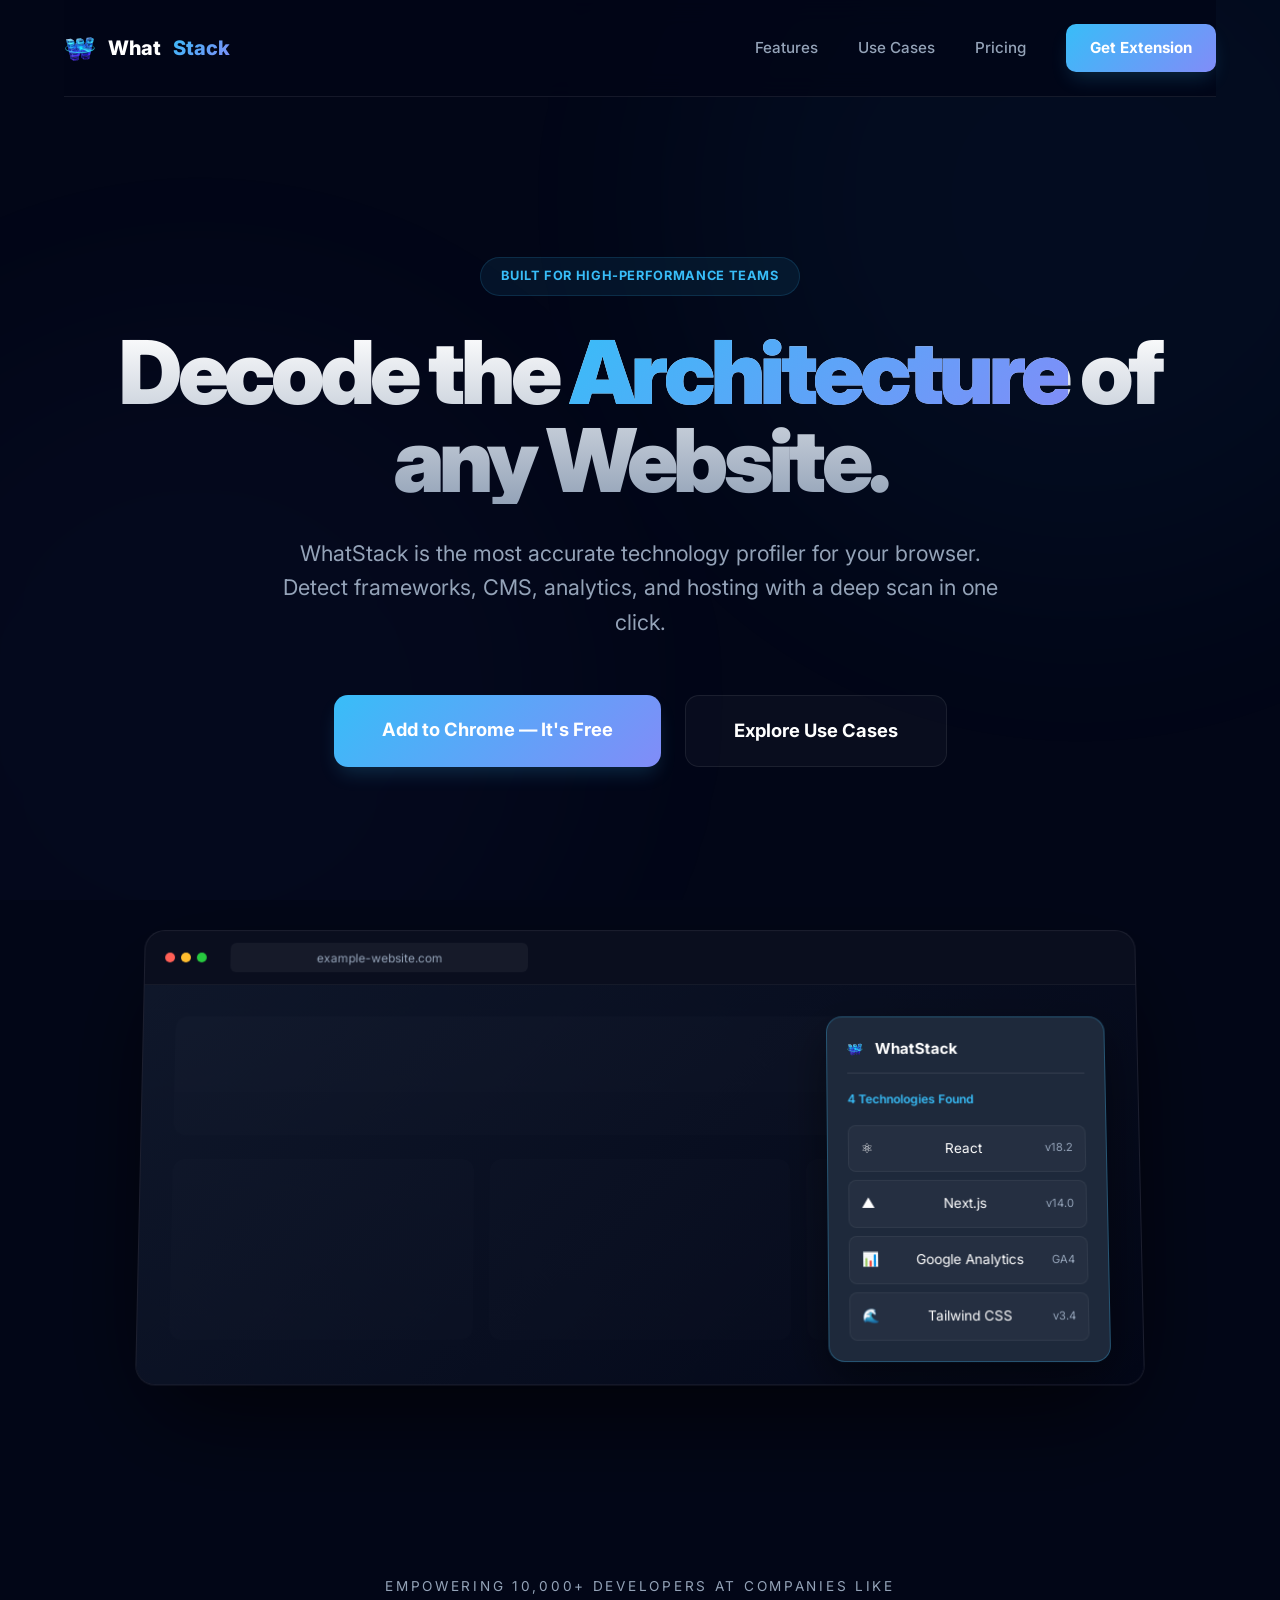
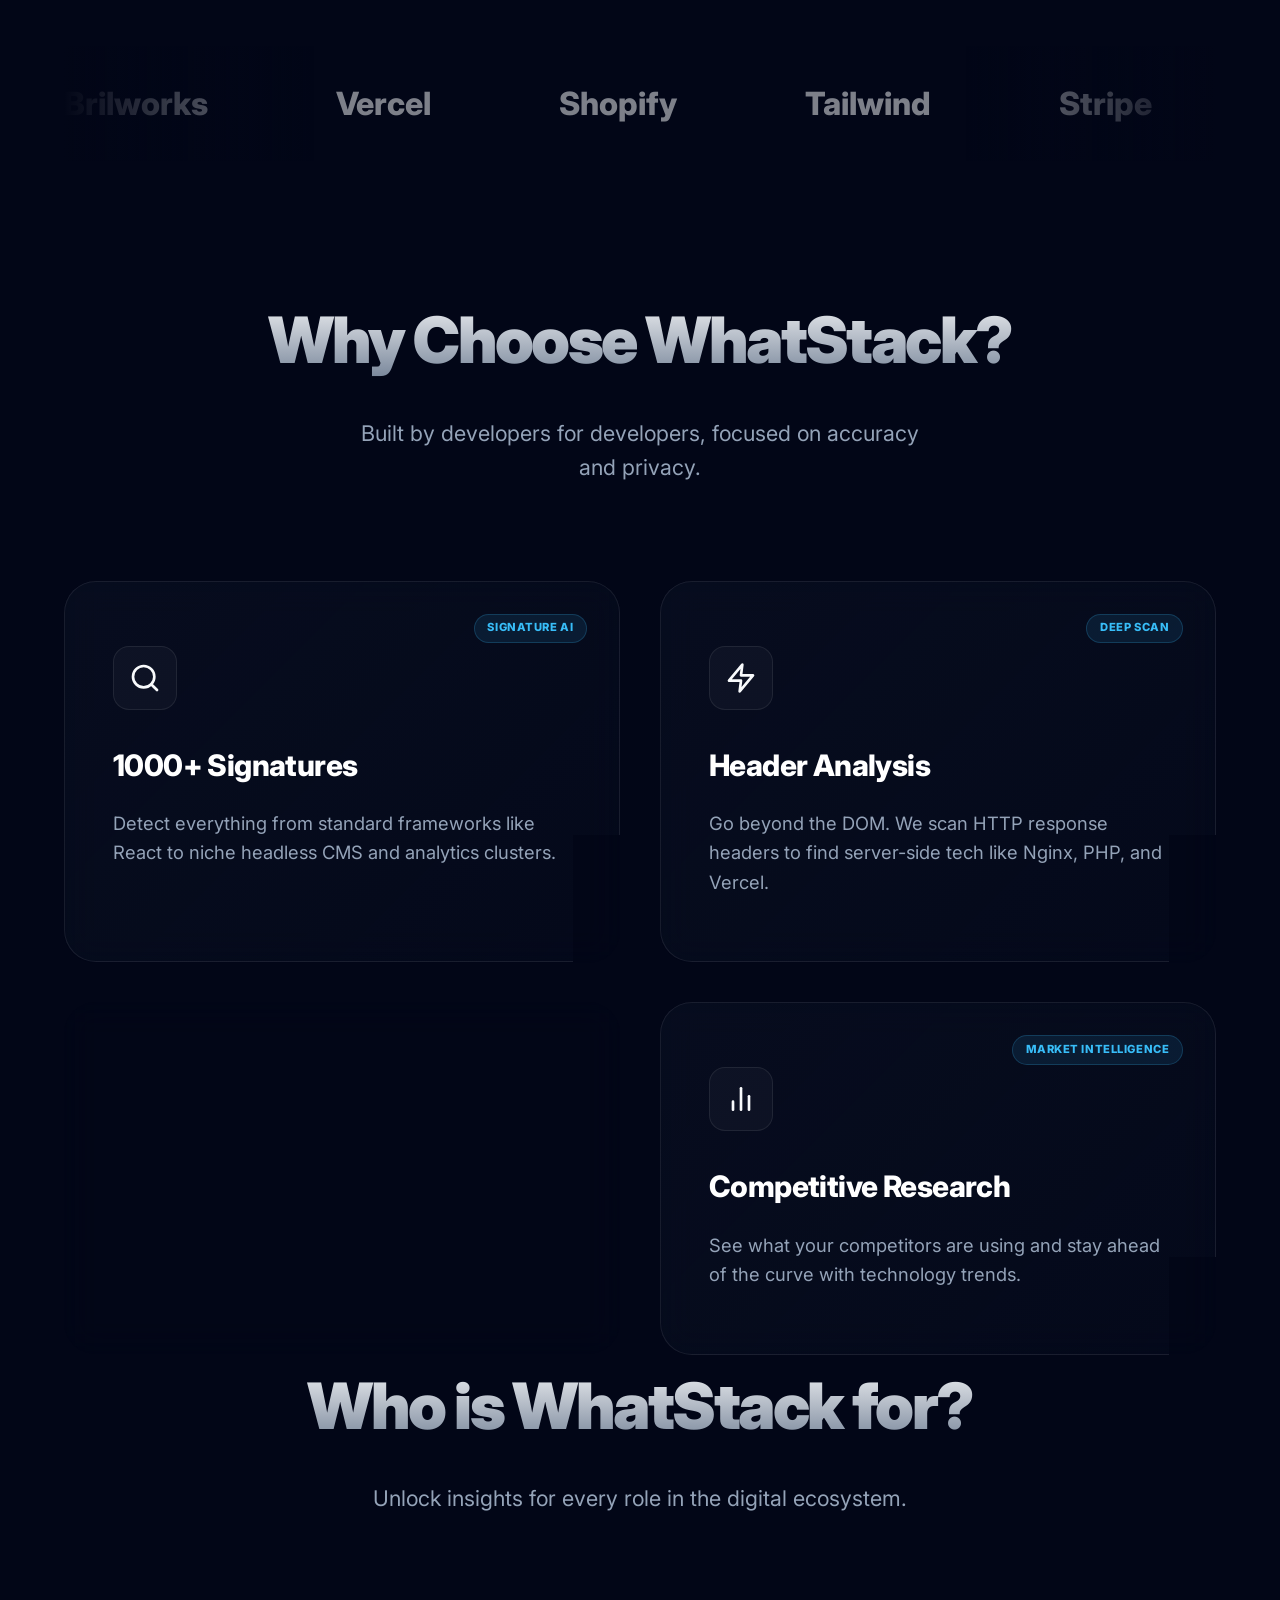
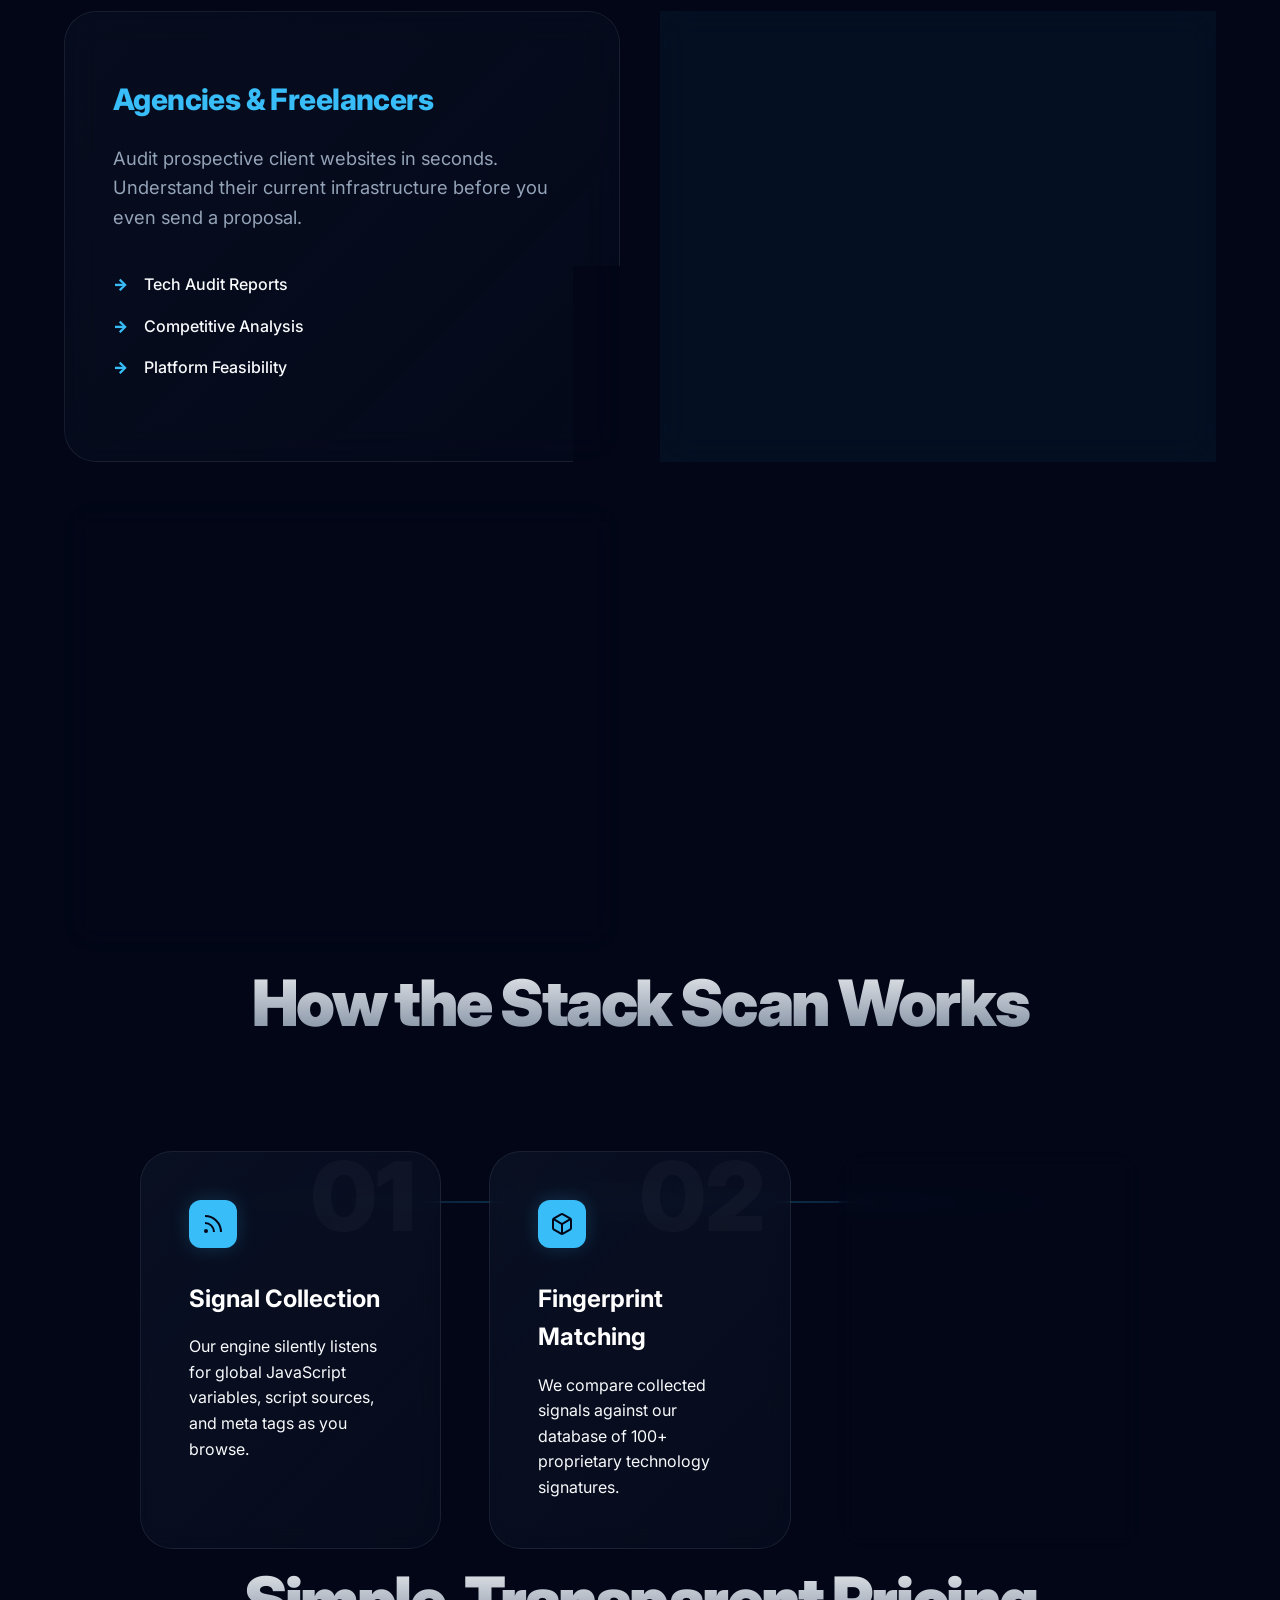
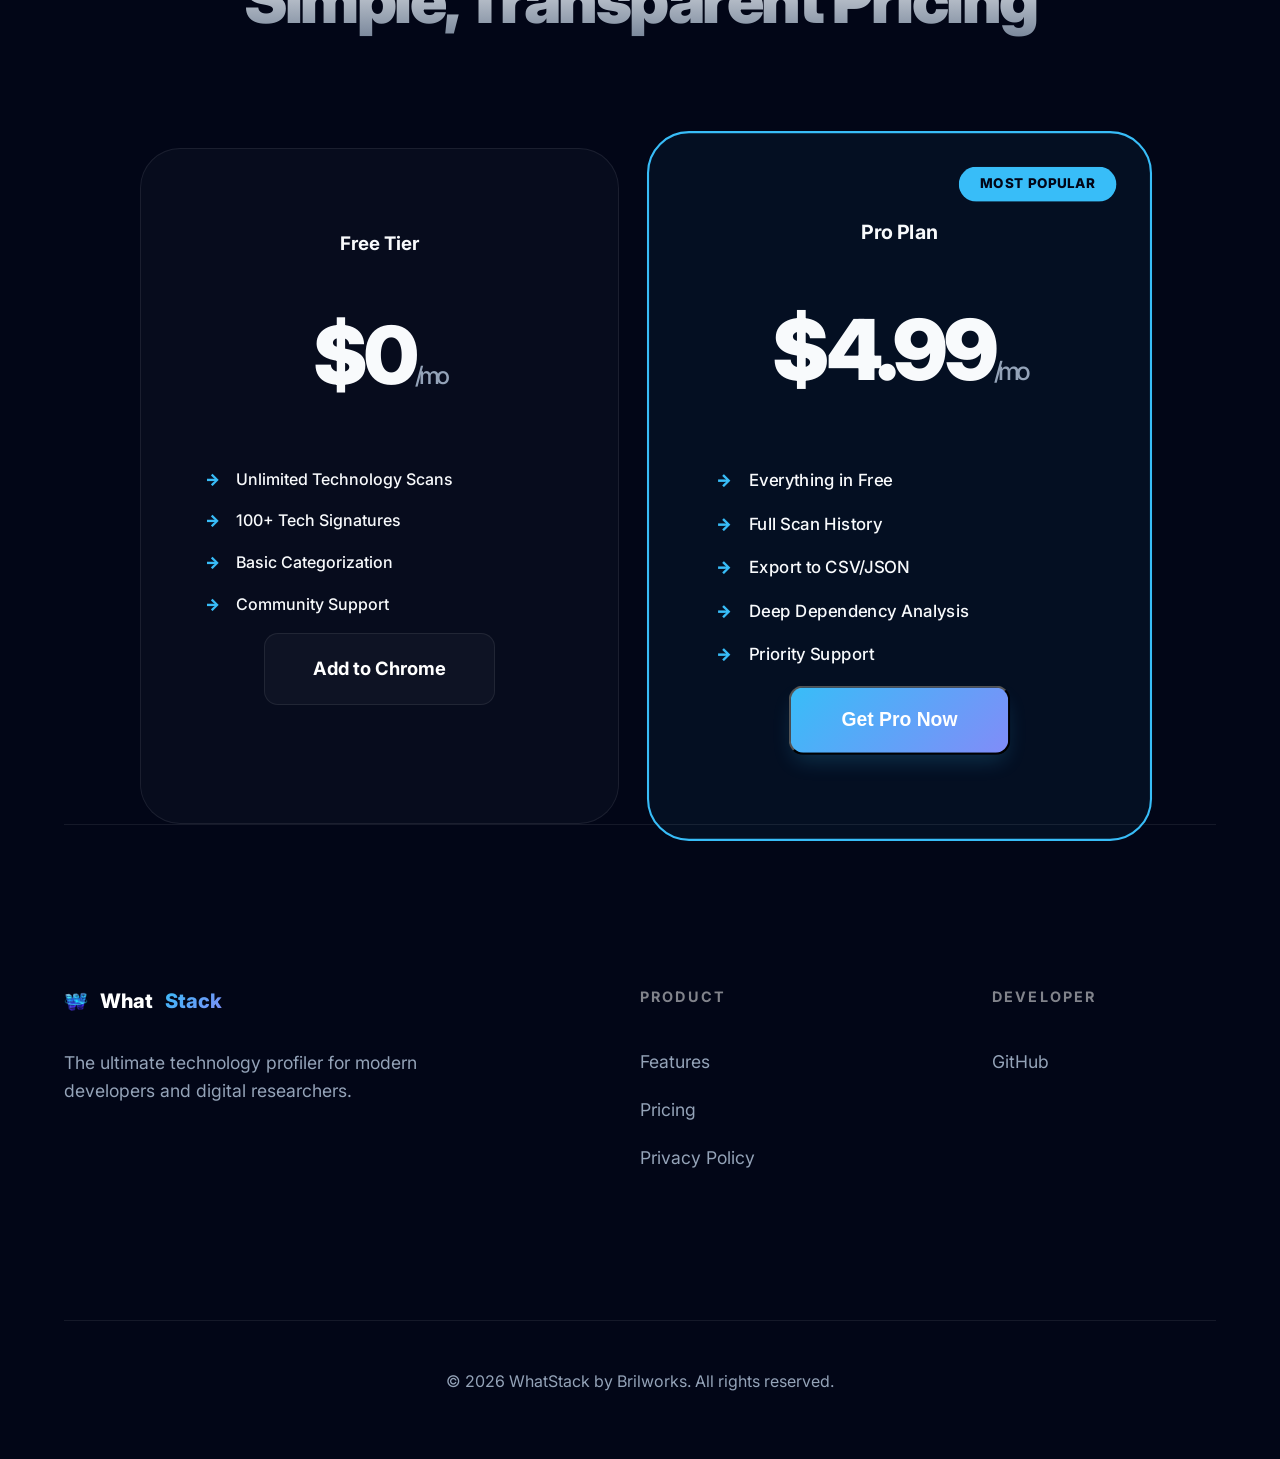
==== index.html @ 8fc7ef7d "UI: Remove rocket emoji from Pro modal and API messages" ====
<!DOCTYPE html>
<html lang="en">
<head>
    <meta charset="UTF-8">
    <meta name="viewport" content="width=device-width, initial-scale=1.0">
    
    <!-- PRIMARY SEO METADATA -->
    <title>WhatStack — Ultimate Website Tech Stack Scan & Technology Detector</title>
    <meta name="title" content="WhatStack — Ultimate Website Tech Stack Scan & Technology Detector">
    <meta name="description" content="Use WhatStack to perform a deep Stack Scan on any website. Instantly identify React, Vue, Next.js, WordPress, Shopify, and 100+ other technologies. The most accurate technology profiler for developers.">
    <meta name="keywords" content="WhatStack, stack scan, tech stack detector, website technology analyzer, framework detector, chrome extension, developer tools, CMS detector, analytics analyzer, wappalyzer alternative, builtwith alternative, identify web technologies, library sniffer, SEO audit tool, competitive research">
    <meta name="author" content="Brilworks">
    <meta name="robots" content="index, follow">
    <link rel="canonical" href="https://whatstack.brilworks.com/">

    <!-- GEO & AIO (AI OPTIMIZATION) -->
    <meta name="ai-content" content="WhatStack is a high-performance browser extension that analyzes global variables, script sources, and meta tags to identify website technology stacks.">
    <meta name="geo.region" content="US">
    <meta name="geo.placename" content="Global">
    
    <!-- OPEN GRAPH / FACEBOOK -->
    <meta property="og:type" content="website">
    <meta property="og:url" content="https://whatstack.brilworks.com/">
    <meta property="og:title" content="WhatStack — Professional Website Tech Stack Scan">
    <meta property="og:description" content="Discover the DNA of any website with a deep Stack Scan. Identify frameworks, libraries, and hosting in one click.">
    <meta property="og:image" content="https://whatstack.brilworks.com/store_assets/marquee_1400x560.png">

    <!-- TWITTER -->
    <meta property="twitter:card" content="summary_large_image">
    <meta property="twitter:url" content="https://whatstack.brilworks.com/">
    <meta property="twitter:title" content="WhatStack — Professional Website Tech Stack Scan">
    <meta property="twitter:description" content="Discover the DNA of any website with a deep Stack Scan. Identify frameworks, libraries, and hosting in one click.">
    <meta property="twitter:image" content="https://whatstack.brilworks.com/store_assets/marquee_1400x560.png">

    <!-- FAVICON -->
    <link rel="icon" type="image/png" href="icons/icon32.png">
    <link rel="apple-touch-icon" href="icons/icon128.png">

    <!-- STYLES -->
    <link rel="stylesheet" href="index.css">
    <link rel="preconnect" href="https://fonts.googleapis.com">
    <link rel="preconnect" href="https://fonts.gstatic.com" crossorigin>
    <link href="https://fonts.googleapis.com/css2?family=Inter:wght@400;500;600;700;800;900&display=swap" rel="stylesheet">

    <!-- STRUCTURED DATA (JSON-LD) -->
    <script type="application/ld+json">
    {
      "@context": "https://schema.org",
      "@type": "SoftwareApplication",
      "name": "WhatStack",
      "operatingSystem": "Chrome, Brave, Edge",
      "applicationCategory": "DeveloperApplication",
      "offers": {
        "@type": "Offer",
        "price": "0",
        "priceCurrency": "USD"
      },
      "description": "Perform a deep Stack Scan on any website. Instantly detect frameworks, CMS, analytics, hosting, CDN and more.",
      "aggregateRating": {
        "@type": "AggregateRating",
        "ratingValue": "4.9",
        "reviewCount": "1250"
      },
      "publisher": {
        "@type": "Organization",
        "name": "Brilworks",
        "url": "https://brilworks.com"
      }
    }
    </script>
</head>
<body>
    <div class="bg-blobs">
        <div class="blob blob-1"></div>
        <div class="blob blob-2"></div>
    </div>

    <div class="container">
        <header>
            <a href="/" class="logo">
                <img src="icons/icon128.png" alt="WhatStack Logo" width="32" height="32" style="border-radius: 8px;">
                What<span>Stack</span>
            </a>
            <nav>
                <a href="#features">Features</a>
                <a href="#use-cases">Use Cases</a>
                <a href="#pricing">Pricing</a>
                <a href="https://github.com/drdhavaltrivedi/whatstack" class="cta-button" style="padding: 0.75rem 1.5rem; font-size: 0.95rem; border-radius: 10px;">Get Extension</a>
            </nav>
        </header>

        <!-- HERO SECTION -->
        <section class="hero">
            <span class="badge">Built for High-Performance Teams</span>
            <h1>Decode the <span>Architecture</span> of any Website.</h1>
            <p>WhatStack is the most accurate technology profiler for your browser. Detect frameworks, CMS, analytics, and hosting with a deep scan in one click.</p>
            <div class="hero-btns">
                <a href="#" class="cta-button">Add to Chrome — It's Free</a>
                <a href="#use-cases" class="secondary-btn">Explore Use Cases</a>
            </div>
        </section>

        <!-- MAIN SHOWCASE - PURE CSS MOCKUP -->
        <section class="banner-showcase">
            <div class="mockup-container">
                <div class="mockup-browser">
                    <div class="mockup-header">
                        <div class="mockup-dots"><span></span><span></span><span></span></div>
                        <div class="mockup-address">example-website.com</div>
                    </div>
                    <div class="mockup-content">
                        <div class="content-skeleton">
                            <div class="skeleton-hero"></div>
                            <div class="skeleton-grid">
                                <span></span><span></span><span></span>
                            </div>
                        </div>
                        <div class="mockup-popup">
                            <div class="popup-header">
                                <img src="icons/icon32.png" width="16" height="16">
                                <strong>WhatStack</strong>
                            </div>
                            <div class="popup-stats">4 Technologies Found</div>
                            <div class="popup-list">
                                <div class="popup-item"><span>⚛️</span> React <small>v18.2</small></div>
                                <div class="popup-item"><span>▲</span> Next.js <small>v14.0</small></div>
                                <div class="popup-item"><span>📊</span> Google Analytics <small>GA4</small></div>
                                <div class="popup-item"><span>🌊</span> Tailwind CSS <small>v3.4</small></div>
                            </div>
                        </div>
                    </div>
                </div>
            </div>
        </section>

        <!-- TRUST LOGOS -->
        <section class="trust-bar">
            <p>Empowering 10,000+ developers at companies like</p>
            <div class="logo-ticker">
                <div class="logo-cloud">
                    <span>Brilworks</span>
                    <span>Vercel</span>
                    <span>Shopify</span>
                    <span>Tailwind</span>
                    <span>Stripe</span>
                    <!-- Duplicate for seamless loop -->
                    <span>Brilworks</span>
                    <span>Vercel</span>
                    <span>Shopify</span>
                    <span>Tailwind</span>
                    <span>Stripe</span>
                </div>
            </div>
        </section>

        <!-- FEATURES SECTION -->
        <section id="features" class="features">
            <div class="section-header">
                <h2>Why Choose WhatStack?</h2>
                <p>Built by developers for developers, focused on accuracy and privacy.</p>
            </div>
            <div class="feature-grid">
                <div class="feature-card">
                    <span class="feature-badge">Signature AI</span>
                    <div class="icon">
                        <svg width="32" height="32" viewBox="0 0 24 24" fill="none" stroke="currentColor" stroke-width="2" stroke-linecap="round" stroke-linejoin="round"><circle cx="11" cy="11" r="8"></circle><line x1="21" y1="21" x2="16.65" y2="16.65"></line></svg>
                    </div>
                    <h3>1000+ Signatures</h3>
                    <p>Detect everything from standard frameworks like React to niche headless CMS and analytics clusters.</p>
                </div>
                <div class="feature-card">
                    <span class="feature-badge">Deep Scan</span>
                    <div class="icon">
                        <svg width="32" height="32" viewBox="0 0 24 24" fill="none" stroke="currentColor" stroke-width="2" stroke-linecap="round" stroke-linejoin="round"><polygon points="13 2 3 14 12 14 11 22 21 10 12 10 13 2"></polygon></svg>
                    </div>
                    <h3>Header Analysis</h3>
                    <p>Go beyond the DOM. We scan HTTP response headers to find server-side tech like Nginx, PHP, and Vercel.</p>
                </div>
                <div class="feature-card">
                    <span class="feature-badge">100% Secure</span>
                    <div class="icon">
                        <svg width="32" height="32" viewBox="0 0 24 24" fill="none" stroke="currentColor" stroke-width="2" stroke-linecap="round" stroke-linejoin="round"><path d="M12 22s8-4 8-10V5l-8-3-8 3v7c0 6 8 10 8 10z"></path></svg>
                    </div>
                    <h3>Privacy First</h3>
                    <p>Zero data collection. All detection logic runs locally on your device with no external tracking.</p>
                </div>
                <div class="feature-card">
                    <span class="feature-badge">Market Intelligence</span>
                    <div class="icon">
                        <svg width="32" height="32" viewBox="0 0 24 24" fill="none" stroke="currentColor" stroke-width="2" stroke-linecap="round" stroke-linejoin="round"><line x1="18" y1="20" x2="18" y2="10"></line><line x1="12" y1="20" x2="12" y2="4"></line><line x1="6" y1="20" x2="6" y2="14"></line></svg>
                    </div>
                    <h3>Competitive Research</h3>
                    <p>See what your competitors are using and stay ahead of the curve with technology trends.</p>
                </div>
            </div>
        </section>

        <!-- USE CASES SECTION -->
        <section id="use-cases" class="use-cases">
            <div class="section-header">
                <h2>Who is WhatStack for?</h2>
                <p>Unlock insights for every role in the digital ecosystem.</p>
            </div>
            <div class="use-case-grid">
                <div class="use-case-card">
                    <h3>Agencies & Freelancers</h3>
                    <p>Audit prospective client websites in seconds. Understand their current infrastructure before you even send a proposal.</p>
                    <ul class="check-list">
                        <li>Tech Audit Reports</li>
                        <li>Competitive Analysis</li>
                        <li>Platform Feasibility</li>
                    </ul>
                </div>
                <div class="use-case-card highlight">
                    <h3>Competitive Intelligence</h3>
                    <p>Track which technologies successful competitors are adopting. Monitor shifts from monolithic to headless architectures.</p>
                    <ul class="check-list">
                        <li>Market Trend Analysis</li>
                        <li>Tooling Discovery</li>
                        <li>Performance Benchmarking</li>
                    </ul>
                </div>
                <div class="use-case-card">
                    <h3>Tech Recruiters</h3>
                    <p>Verify a company's actual tech stack before reaching out to candidates. Ensure your pitch is technically accurate.</p>
                    <ul class="check-list">
                        <li>Stack Verification</li>
                        <li>Accurate Outreach</li>
                        <li>Company Profiling</li>
                    </ul>
                </div>
            </div>
        </section>

        <!-- HOW IT WORKS SECTION -->
        <section id="how-it-works" class="how-it-works">
            <div class="section-header">
                <h2>How the Stack Scan Works</h2>
            </div>
            <div class="steps-container">
                <div class="step-connector"></div>
                <div class="steps-grid">
                    <div class="step">
                        <div class="step-icon">
                            <svg width="24" height="24" viewBox="0 0 24 24" fill="none" stroke="currentColor" stroke-width="2"><path d="M4 11a9 9 0 0 1 9 9"></path><path d="M4 4a16 16 0 0 1 16 16"></path><circle cx="5" cy="19" r="1"></circle></svg>
                        </div>
                        <span class="step-num">01</span>
                        <h3>Signal Collection</h3>
                        <p>Our engine silently listens for global JavaScript variables, script sources, and meta tags as you browse.</p>
                    </div>
                    <div class="step">
                        <div class="step-icon">
                            <svg width="24" height="24" viewBox="0 0 24 24" fill="none" stroke="currentColor" stroke-width="2"><path d="M21 16V8a2 2 0 0 0-1-1.73l-7-4a2 2 0 0 0-2 0l-7 4A2 2 0 0 0 3 8v8a2 2 0 0 0 1 1.73l7 4a2 2 0 0 0 2 0l7-4A2 2 0 0 0 21 16z"></path><polyline points="3.27 6.96 12 12.01 20.73 6.96"></polyline><line x1="12" y1="22.08" x2="12" y2="12"></line></svg>
                        </div>
                        <span class="step-num">02</span>
                        <h3>Fingerprint Matching</h3>
                        <p>We compare collected signals against our database of 100+ proprietary technology signatures.</p>
                    </div>
                    <div class="step">
                        <div class="step-icon">
                            <svg width="24" height="24" viewBox="0 0 24 24" fill="none" stroke="currentColor" stroke-width="2"><rect x="3" y="3" width="18" height="18" rx="2" ry="2"></rect><line x1="3" y1="9" x2="21" y2="9"></line><line x1="9" y1="21" x2="9" y2="9"></line></svg>
                        </div>
                        <span class="step-num">03</span>
                        <h3>Instant Analysis</h3>
                        <p>The results are categorized and displayed in a clean, professional dashboard for quick review.</p>
                    </div>
                </div>
            </div>
        </section>

        <!-- PRICING SECTION -->
        <section id="pricing" class="pricing">
            <div class="section-header">
                <h2>Simple, Transparent Pricing</h2>
            </div>
            <div class="pricing-grid">
                <div class="price-card">
                    <h3>Free Tier</h3>
                    <div class="price">$0<span>/mo</span></div>
                    <ul class="check-list">
                        <li>Unlimited Technology Scans</li>
                        <li>100+ Tech Signatures</li>
                        <li>Basic Categorization</li>
                        <li>Community Support</li>
                    </ul>
                    <a href="#" class="secondary-btn">Add to Chrome</a>
                </div>
                <div class="price-card popular">
                    <span class="popular-tag">Most Popular</span>
                    <h3>Pro Plan</h3>
                    <div class="price">$4.99<span>/mo</span></div>
                    <ul class="check-list">
                        <li>Everything in Free</li>
                        <li>Full Scan History</li>
                        <li>Export to CSV/JSON</li>
                        <li>Deep Dependency Analysis</li>
                        <li>Priority Support</li>
                    </ul>
                    <button id="getProBtn" class="cta-button">Get Pro Now</button>
                </div>
            </div>
        </section>

        <!-- FOOTER -->
        <footer>
            <div class="footer-grid">
                <div class="footer-brand">
                    <a href="/" class="logo">
                        <img src="icons/icon128.png" alt="WhatStack Logo" width="24" height="24" style="border-radius: 4px;">
                        What<span>Stack</span>
                    </a>
                    <p>The ultimate technology profiler for modern developers and digital researchers.</p>
                </div>
                <div class="footer-links">
                    <h4>Product</h4>
                    <a href="#features">Features</a>
                    <a href="#pricing">Pricing</a>
                    <a href="https://whatstack.brilworks.com/privacy">Privacy Policy</a>
                </div>
                <div class="footer-links">
                    <h4>Developer</h4>
                    <a href="https://github.com/drdhavaltrivedi/whatstack">GitHub</a>
                </div>
            </div>
            <div class="footer-bottom">
                <p>&copy; 2026 WhatStack by Brilworks. All rights reserved.</p>
            </div>
        </footer>
    </div>

    <!-- PRO MODAL -->
    <div id="proModal" class="modal">
        <div class="modal-content">
            <button class="modal-close" id="closeModalBtn">
                <svg width="24" height="24" viewBox="0 0 24 24" fill="none" stroke="currentColor" stroke-width="2"><line x1="18" y1="6" x2="6" y2="18"></line><line x1="6" y1="6" x2="18" y2="18"></line></svg>
            </button>
            <h2>Upgrade to Pro</h2>
            <p>Enter your details below and our team will get back to you with early access to the Pro features.</p>
            <form id="proForm">
                <div class="form-group">
                    <label for="proName">Full Name</label>
                    <input type="text" id="proName" name="name" placeholder="John Doe" required>
                </div>
                <div class="form-group">
                    <label for="proEmail">Work Email</label>
                    <input type="email" id="proEmail" name="email" placeholder="john@company.com" required>
                </div>
                <button type="submit" class="cta-button" id="submitProBtn" style="width: 100%; margin-top: 1rem;">
                    <span class="btn-text">Request Access</span>
                    <div class="btn-spinner" style="display: none;"></div>
                </button>
                <div id="formMessage" class="form-message"></div>
            </form>
        </div>
    </div>

    <script src="main.js"></script>
</body>
</html>
---- index.css ----
/* index.css - Advanced Premium Design & Animations for WhatStack */
:root {
    --bg-dark: #020617;
    --card-bg: rgba(15, 23, 42, 0.4);
    --primary: #38bdf8;
    --primary-glow: rgba(56, 189, 248, 0.2);
    --secondary: #818cf8;
    --text-main: #f8fafc;
    --text-muted: #94a3b8;
    --glass-border: rgba(255, 255, 255, 0.08);
    --font-sans: 'Inter', system-ui, -apple-system, sans-serif;
    --accent-gradient: linear-gradient(135deg, var(--primary), var(--secondary));
}

* {
    margin: 0;
    padding: 0;
    box-sizing: border-box;
}

html {
    scroll-behavior: smooth;
}

body {
    background-color: var(--bg-dark);
    color: var(--text-main);
    font-family: var(--font-sans);
    line-height: 1.6;
    overflow-x: hidden;
    -webkit-font-smoothing: antialiased;
}

/* Background Gradients & Animations */
.bg-blobs {
    position: fixed;
    top: 0;
    left: 0;
    width: 100%;
    height: 100%;
    z-index: -1;
    overflow: hidden;
}

.blob {
    position: absolute;
    width: 800px;
    height: 800px;
    filter: blur(120px);
    border-radius: 50%;
    opacity: 0.2;
    animation: float 25s infinite alternate ease-in-out;
}

.blob-1 { top: -200px; right: -200px; background: var(--primary-glow); }
.blob-2 { bottom: -200px; left: -200px; background: rgba(129, 140, 248, 0.15); animation-delay: -5s; }

@keyframes float {
    0% { transform: translate(0, 0) scale(1) rotate(0deg); }
    33% { transform: translate(100px, 50px) scale(1.1) rotate(10deg); }
    66% { transform: translate(-50px, 100px) scale(0.9) rotate(-10deg); }
    100% { transform: translate(0, 0) scale(1) rotate(0deg); }
}

/* Layout */
.container {
    max-width: 1200px;
    margin: 0 auto;
    padding: 0 1.5rem;
}

header {
    padding: 1.5rem 0;
    display: flex;
    justify-content: space-between;
    align-items: center;
    position: sticky;
    top: 0;
    z-index: 100;
    background: rgba(2, 6, 23, 0.8);
    backdrop-filter: blur(12px);
    border-bottom: 1px solid var(--glass-border);
}

.logo {
    font-size: 1.25rem;
    font-weight: 800;
    display: flex;
    align-items: center;
    gap: 0.75rem;
    color: #fff;
    text-decoration: none;
    transition: transform 0.3s ease;
}

.logo:hover { transform: scale(1.05); }

.logo span {
    background: var(--accent-gradient);
    -webkit-background-clip: text;
    -webkit-text-fill-color: transparent;
}

nav {
    display: flex;
    align-items: center;
    gap: 2.5rem;
}

nav a {
    color: var(--text-muted);
    text-decoration: none;
    font-weight: 500;
    font-size: 0.95rem;
    transition: all 0.3s;
}

nav a:hover { color: var(--primary); }

/* Hero Section */
.hero {
    padding: 10rem 0 6rem;
    text-align: center;
    animation: fadeInDown 1s ease-out;
}

@keyframes fadeInDown {
    from { opacity: 0; transform: translateY(-30px); }
    to { opacity: 1; transform: translateY(0); }
}

.badge {
    display: inline-block;
    padding: 0.5rem 1.25rem;
    background: rgba(56, 189, 248, 0.08);
    border: 1px solid rgba(56, 189, 248, 0.15);
    border-radius: 999px;
    color: var(--primary);
    font-size: 0.8rem;
    font-weight: 700;
    letter-spacing: 0.05em;
    text-transform: uppercase;
    margin-bottom: 2rem;
    animation: pulse 3s infinite;
}

@keyframes pulse {
    0% { box-shadow: 0 0 0 0 rgba(56, 189, 248, 0.4); }
    70% { box-shadow: 0 0 0 10px rgba(56, 189, 248, 0); }
    100% { box-shadow: 0 0 0 0 rgba(56, 189, 248, 0); }
}

.hero h1 {
    font-size: 5.5rem;
    font-weight: 900;
    line-height: 1;
    margin-bottom: 2rem;
    letter-spacing: -0.05em;
    background: linear-gradient(to bottom, #fff, #94a3b8);
    -webkit-background-clip: text;
    -webkit-text-fill-color: transparent;
}

.hero h1 span {
    background: var(--accent-gradient);
    -webkit-background-clip: text;
    -webkit-text-fill-color: transparent;
}

.hero p {
    font-size: 1.35rem;
    color: var(--text-muted);
    max-width: 750px;
    margin: 0 auto 3.5rem;
}

.hero-btns {
    display: flex;
    gap: 1.5rem;
    justify-content: center;
}

.cta-button {
    display: inline-block;
    padding: 1.25rem 3rem;
    font-size: 1.15rem;
    font-weight: 700;
    color: #fff;
    background: var(--accent-gradient);
    border-radius: 14px;
    text-decoration: none;
    transition: all 0.4s cubic-bezier(0.175, 0.885, 0.32, 1.275);
    box-shadow: 0 10px 20px -5px var(--primary-glow);
}

.cta-button:hover {
    transform: translateY(-5px) scale(1.02);
    box-shadow: 0 20px 40px -10px var(--primary-glow);
}

.secondary-btn {
    display: inline-block;
    padding: 1.25rem 3rem;
    font-size: 1.15rem;
    font-weight: 700;
    color: #fff;
    background: rgba(255, 255, 255, 0.03);
    border: 1px solid var(--glass-border);
    border-radius: 14px;
    text-decoration: none;
    transition: all 0.3s ease;
}

.secondary-btn:hover { background: rgba(255, 255, 255, 0.08); }

/* Banner Showcase */
.banner-showcase {
    margin: 4rem 0 8rem;
    perspective: 2000px;
}

.window-frame {
    background: #020617;
    border-radius: 32px;
    border: 1px solid rgba(255, 255, 255, 0.1);
    overflow: hidden;
    box-shadow: 0 50px 100px -20px rgba(0, 0, 0, 0.7);
    max-width: 1100px;
    margin: 0 auto;
    transition: transform 0.6s cubic-bezier(0.23, 1, 0.32, 1);
    animation: fadeInUp 1.2s ease-out;
}

.window-frame:hover {
    transform: translateY(-10px) rotateX(2deg);
}

@keyframes fadeInUp {
    from { opacity: 0; transform: translateY(50px); }
    to { opacity: 1; transform: translateY(0); }
}

.window-controls {
    padding: 1.25rem;
    display: flex;
    gap: 10px;
    background: rgba(255, 255, 255, 0.02);
    border-bottom: 1px solid var(--glass-border);
}

.window-controls span {
    width: 12px;
    height: 12px;
    border-radius: 50%;
}
.window-controls span:nth-child(1) { background: #ff5f56; }
.window-controls span:nth-child(2) { background: #ffbd2e; }
.window-controls span:nth-child(3) { background: #27c93f; }

.hero-banner {
    width: 100%;
    display: block;
    transition: filter 0.5s ease;
}

/* Trust Bar */
.trust-bar {
    padding: 4rem 0 8rem;
    text-align: center;
}

.trust-bar p {
    color: var(--text-muted);
    font-size: 0.85rem;
    text-transform: uppercase;
    letter-spacing: 0.2em;
    margin-bottom: 3rem;
}

.logo-ticker {
    overflow: hidden;
    white-space: nowrap;
    position: relative;
    padding: 2rem 0;
}

.logo-ticker::before, .logo-ticker::after {
    content: '';
    position: absolute;
    top: 0;
    width: 250px;
    height: 100%;
    z-index: 2;
}

.logo-ticker::before {
    left: 0;
    background: linear-gradient(to right, var(--bg-dark), transparent);
}

.logo-ticker::after {
    right: 0;
    background: linear-gradient(to left, var(--bg-dark), transparent);
}

.logo-cloud {
    display: inline-flex;
    align-items: center;
    gap: 8rem;
    animation: scroll 30s linear infinite;
    opacity: 0.5;
}

@keyframes scroll {
    from { transform: translateX(0); }
    to { transform: translateX(-50%); }
}

.logo-cloud span {
    font-size: 2rem;
    font-weight: 800;
    color: var(--text-main);
    transition: opacity 0.3s;
}

.logo-cloud span:hover { opacity: 1; }

/* Sections Styling */
.section-header {
    text-align: center;
    margin-bottom: 6rem;
}

.section-header h2 {
    font-size: 4rem;
    font-weight: 900;
    margin-bottom: 1.5rem;
    letter-spacing: -0.04em;
    background: linear-gradient(to bottom, #fff, #64748b);
    -webkit-background-clip: text;
    -webkit-text-fill-color: transparent;
}

.section-header p {
    color: var(--text-muted);
    font-size: 1.35rem;
    max-width: 600px;
    margin: 0 auto;
}

/* Cards & Grids */
.feature-grid, .use-case-grid {
    display: grid;
    grid-template-columns: repeat(2, 1fr);
    gap: 2.5rem;
}

@media (max-width: 900px) {
    .feature-grid, .use-case-grid {
        grid-template-columns: 1fr;
    }
}

.feature-card, .use-case-card {
    background: linear-gradient(135deg, rgba(15, 23, 42, 0.4) 0%, rgba(15, 23, 42, 0.2) 100%);
    backdrop-filter: blur(16px);
    border: 1px solid var(--glass-border);
    padding: 4rem 3rem;
    border-radius: 32px;
    transition: all 0.5s cubic-bezier(0.23, 1, 0.32, 1);
    position: relative;
    overflow: hidden;
}

.feature-card::before {
    content: '';
    position: absolute;
    top: 0; left: 0; width: 100%; height: 100%;
    background: radial-gradient(circle at top left, var(--primary-glow), transparent 70%);
    opacity: 0;
    transition: opacity 0.5s;
    pointer-events: none;
}

.feature-card:hover {
    transform: translateY(-12px) scale(1.02);
    border-color: rgba(56, 189, 248, 0.4);
    box-shadow: 0 30px 60px -15px rgba(0, 0, 0, 0.6);
}

.feature-card:hover::before { opacity: 1; }

.feature-badge {
    position: absolute;
    top: 2rem;
    right: 2rem;
    background: rgba(56, 189, 248, 0.1);
    border: 1px solid rgba(56, 189, 248, 0.2);
    color: var(--primary);
    font-size: 0.7rem;
    font-weight: 800;
    padding: 0.3rem 0.8rem;
    border-radius: 99px;
    text-transform: uppercase;
    letter-spacing: 0.05em;
}

.feature-card .icon {
    width: 64px;
    height: 64px;
    background: rgba(255, 255, 255, 0.03);
    border: 1px solid var(--glass-border);
    border-radius: 16px;
    display: flex;
    align-items: center;
    justify-content: center;
    font-size: 2rem;
    margin-bottom: 2rem;
    transition: all 0.4s cubic-bezier(0.175, 0.885, 0.32, 1.275);
}

.feature-card:hover .icon { 
    transform: scale(1.1) rotate(5deg); 
    background: var(--primary);
    color: #fff;
    box-shadow: 0 0 20px var(--primary-glow);
}

.feature-card h3, .use-case-card h3 {
    font-size: 1.85rem;
    margin-bottom: 1.25rem;
    font-weight: 800;
    color: #fff;
    letter-spacing: -0.02em;
}

.feature-card p, .use-case-card p {
    color: var(--text-muted);
    font-size: 1.15rem;
    line-height: 1.6;
}

/* Use Cases Highlight */
.use-case-card.highlight {
    background: rgba(56, 189, 248, 0.05);
    border: 1px solid rgba(56, 189, 248, 0.2);
}

.use-case-card h3 { color: var(--primary); }

.check-list { list-style: none; margin-top: 2.5rem; }
.check-list li {
    margin-bottom: 1rem;
    display: flex;
    align-items: center;
    gap: 1rem;
    color: var(--text-main);
    font-weight: 500;
}
.check-list li::before {
    content: '→';
    color: var(--primary);
    font-weight: 900;
}

/* Pricing */
.pricing-grid {
    display: flex;
    justify-content: center;
    gap: 2.5rem;
    max-width: 1000px;
    margin: 0 auto;
}

.price-card {
    flex: 1;
    background: var(--card-bg);
    border: 1px solid var(--glass-border);
    padding: 5rem 4rem;
    border-radius: 40px;
    text-align: center;
    position: relative;
    transition: all 0.5s cubic-bezier(0.23, 1, 0.32, 1);
}

.price-card.popular {
    border: 2px solid var(--primary);
    background: rgba(56, 189, 248, 0.05);
    transform: scale(1.05);
    z-index: 2;
}

.price-card:hover { transform: translateY(-10px) scale(1.02); }
.price-card.popular:hover { transform: translateY(-10px) scale(1.07); }

.popular-tag {
    position: absolute;
    top: 2rem;
    right: 2rem;
    background: var(--primary);
    color: var(--bg-dark);
    padding: 0.4rem 1.25rem;
    border-radius: 99px;
    font-size: 0.8rem;
    font-weight: 800;
    text-transform: uppercase;
    letter-spacing: 0.05em;
}

.price {
    font-size: 5rem;
    font-weight: 950;
    margin: 2rem 0 3rem;
    letter-spacing: -0.05em;
}

.price span { font-size: 1.5rem; color: var(--text-muted); font-weight: 500; }

/* Feature Icons */
.feature-card .icon svg {
    width: 32px;
    height: 32px;
    stroke: currentColor;
}

/* Steps */
.how-it-works { position: relative; }

.steps-container {
    position: relative;
    max-width: 1000px;
    margin: 0 auto;
}

.step-connector {
    position: absolute;
    top: 50px;
    left: 50px;
    right: 50px;
    height: 2px;
    background: linear-gradient(90deg, transparent, rgba(56, 189, 248, 0.3), transparent);
    z-index: 0;
}

.steps-grid {
    display: grid;
    grid-template-columns: repeat(auto-fit, minmax(280px, 1fr));
    gap: 3rem;
    position: relative;
    z-index: 1;
}

.step {
    position: relative;
    padding: 3rem;
    background: linear-gradient(135deg, rgba(15, 23, 42, 0.6) 0%, rgba(15, 23, 42, 0.3) 100%);
    border-radius: 32px;
    border: 1px solid var(--glass-border);
    backdrop-filter: blur(10px);
    transition: transform 0.3s;
}

.step:hover {
    transform: translateY(-5px);
    border-color: rgba(56, 189, 248, 0.3);
}

.step-icon {
    width: 48px;
    height: 48px;
    background: var(--primary);
    border-radius: 12px;
    display: flex;
    align-items: center;
    justify-content: center;
    color: var(--bg-dark);
    margin-bottom: 2rem;
    box-shadow: 0 0 20px var(--primary-glow);
}

.step-icon svg {
    width: 24px;
    height: 24px;
}

.step-num {
    font-size: 6rem;
    font-weight: 950;
    color: rgba(255, 255, 255, 0.03);
    position: absolute;
    top: -2rem;
    right: 1.5rem;
    z-index: -1;
}

.step h3 { font-size: 1.5rem; margin-bottom: 1rem; color: #fff; }

/* Footer */
footer {
    padding: 10rem 0 4rem;
    border-top: 1px solid var(--glass-border);
}

.footer-grid {
    display: grid;
    grid-template-columns: 2fr 1fr 1fr;
    gap: 8rem;
    margin-bottom: 8rem;
}

.footer-brand p {
    color: var(--text-muted);
    margin-top: 2rem;
    font-size: 1.1rem;
    max-width: 380px;
}

.footer-links h4 {
    margin-bottom: 2.5rem;
    font-size: 0.9rem;
    text-transform: uppercase;
    letter-spacing: 0.15em;
    color: #fff;
    opacity: 0.5;
}

.footer-links a {
    display: block;
    color: var(--text-muted);
    text-decoration: none;
    margin-bottom: 1.25rem;
    font-size: 1.1rem;
    transition: color 0.3s;
}

.footer-links a:hover { color: var(--primary); }

.footer-bottom {
    text-align: center;
    color: var(--text-muted);
    font-size: 1rem;
    border-top: 1px solid var(--glass-border);
    padding-top: 3rem;
}

@media (max-width: 1024px) {
    .hero h1 { font-size: 4rem; }
    .footer-grid { grid-template-columns: 1fr; gap: 5rem; }
}

@media (max-width: 768px) {
    .pricing-grid { flex-direction: column; }
    .price-card.popular { transform: none; }
    .hero h1 { font-size: 3rem; }
    .logo-cloud { flex-wrap: wrap; gap: 3rem; }
}

/* Mockup Browser Styling */
.mockup-container {
    max-width: 1000px;
    margin: 4rem auto;
    perspective: 2000px;
}

.mockup-browser {
    background: #020617;
    border: 1px solid rgba(255, 255, 255, 0.1);
    border-radius: 20px;
    overflow: hidden;
    box-shadow: 0 40px 100px -20px rgba(0, 0, 0, 0.8);
    transform: rotateX(5deg);
    transition: transform 0.6s cubic-bezier(0.23, 1, 0.32, 1);
}

.mockup-browser:hover {
    transform: rotateX(0deg) translateY(-10px);
}

.mockup-header {
    background: rgba(255, 255, 255, 0.03);
    padding: 0.75rem 1.25rem;
    display: flex;
    align-items: center;
    border-bottom: 1px solid rgba(255, 255, 255, 0.05);
}

.mockup-dots {
    display: flex;
    gap: 6px;
    margin-right: 1.5rem;
}

.mockup-dots span {
    width: 10px;
    height: 10px;
    border-radius: 50%;
}
.mockup-dots span:nth-child(1) { background: #ff5f56; }
.mockup-dots span:nth-child(2) { background: #ffbd2e; }
.mockup-dots span:nth-child(3) { background: #27c93f; }

.mockup-address {
    background: rgba(255, 255, 255, 0.05);
    padding: 0.35rem 1rem;
    border-radius: 6px;
    font-size: 0.75rem;
    color: var(--text-muted);
    flex: 1;
    max-width: 300px;
    text-align: center;
}

.mockup-content {
    padding: 2rem;
    position: relative;
    min-height: 400px;
    background: linear-gradient(135deg, #0f172a 0%, #020617 100%);
}

.content-skeleton {
    opacity: 0.2;
}

.skeleton-hero {
    height: 120px;
    background: rgba(255, 255, 255, 0.05);
    border-radius: 12px;
    margin-bottom: 1.5rem;
}

.skeleton-grid {
    display: grid;
    grid-template-columns: repeat(3, 1fr);
    gap: 1rem;
}

.skeleton-grid span {
    height: 180px;
    background: rgba(255, 255, 255, 0.05);
    border-radius: 12px;
}

/* Floating Popup */
.mockup-popup {
    position: absolute;
    top: 2rem;
    right: 2rem;
    width: 280px;
    background: #1e293b;
    border: 1px solid rgba(56, 189, 248, 0.3);
    border-radius: 16px;
    padding: 1.25rem;
    box-shadow: 0 20px 50px rgba(0, 0, 0, 0.5);
    animation: popupEntrance 1s cubic-bezier(0.23, 1, 0.32, 1) forwards;
    z-index: 10;
}

@keyframes popupEntrance {
    from { opacity: 0; transform: translateY(20px) scale(0.95); }
    to { opacity: 1; transform: translateY(0) scale(1); }
}

.popup-header {
    display: flex;
    align-items: center;
    gap: 0.75rem;
    margin-bottom: 1rem;
    padding-bottom: 0.75rem;
    border-bottom: 1px solid rgba(255, 255, 255, 0.1);
}

.popup-header strong {
    font-size: 0.95rem;
    color: #fff;
}

.popup-stats {
    font-size: 0.75rem;
    color: var(--primary);
    font-weight: 600;
    margin-bottom: 1rem;
}

.popup-list {
    display: flex;
    flex-direction: column;
    gap: 0.5rem;
}

.popup-item {
    background: rgba(255, 255, 255, 0.03);
    padding: 0.75rem;
    border-radius: 8px;
    display: flex;
    align-items: center;
    justify-content: space-between;
    font-size: 0.85rem;
    color: #fff;
    border: 1px solid rgba(255, 255, 255, 0.05);
}

.popup-item span { margin-right: 0.5rem; }
.popup-item small { color: var(--text-muted); font-size: 0.7rem; }

/* PRO Modal */
.modal {
    position: fixed;
    top: 0; left: 0; width: 100%; height: 100%;
    background: rgba(2, 6, 23, 0.8);
    backdrop-filter: blur(10px);
    z-index: 1000;
    display: flex;
    align-items: center;
    justify-content: center;
    opacity: 0;
    pointer-events: none;
    transition: opacity 0.3s ease;
}

.modal.active {
    opacity: 1;
    pointer-events: auto;
}

.modal-content {
    background: linear-gradient(135deg, rgba(15, 23, 42, 0.95), rgba(2, 6, 23, 0.95));
    border: 1px solid var(--glass-border);
    padding: 3rem;
    border-radius: 24px;
    width: 90%;
    max-width: 450px;
    position: relative;
    transform: translateY(20px) scale(0.95);
    transition: transform 0.3s cubic-bezier(0.23, 1, 0.32, 1);
    box-shadow: 0 40px 100px -20px rgba(0, 0, 0, 0.8), 0 0 40px var(--primary-glow);
}

.modal.active .modal-content {
    transform: translateY(0) scale(1);
}

.modal-close {
    position: absolute;
    top: 1.5rem;
    right: 1.5rem;
    background: transparent;
    border: none;
    color: var(--text-muted);
    cursor: pointer;
    transition: color 0.3s;
}

.modal-close:hover {
    color: #fff;
}

.modal h2 {
    font-size: 2rem;
    margin-bottom: 0.5rem;
    color: #fff;
}

.modal p {
    color: var(--text-muted);
    font-size: 1rem;
    margin-bottom: 2rem;
}

.form-group {
    margin-bottom: 1.5rem;
    text-align: left;
}

.form-group label {
    display: block;
    margin-bottom: 0.5rem;
    font-size: 0.9rem;
    font-weight: 600;
    color: var(--text-muted);
}

.form-group input {
    width: 100%;
    padding: 1rem 1.25rem;
    background: rgba(255, 255, 255, 0.05);
    border: 1px solid var(--glass-border);
    border-radius: 12px;
    color: #fff;
    font-family: var(--font-sans);
    font-size: 1rem;
    outline: none;
    transition: all 0.3s;
}

.form-group input:focus {
    border-color: var(--primary);
    background: rgba(56, 189, 248, 0.05);
}

.btn-spinner {
    width: 20px;
    height: 20px;
    border: 2px solid rgba(255,255,255,0.3);
    border-top-color: #fff;
    border-radius: 50%;
    animation: spin 0.8s linear infinite;
    margin: 0 auto;
}

@keyframes spin {
    to { transform: rotate(360deg); }
}

.form-message {
    margin-top: 1rem;
    font-size: 0.9rem;
    font-weight: 500;
    text-align: center;
}
.form-message.error { color: #ef4444; }
.form-message.success { color: #10b981; }
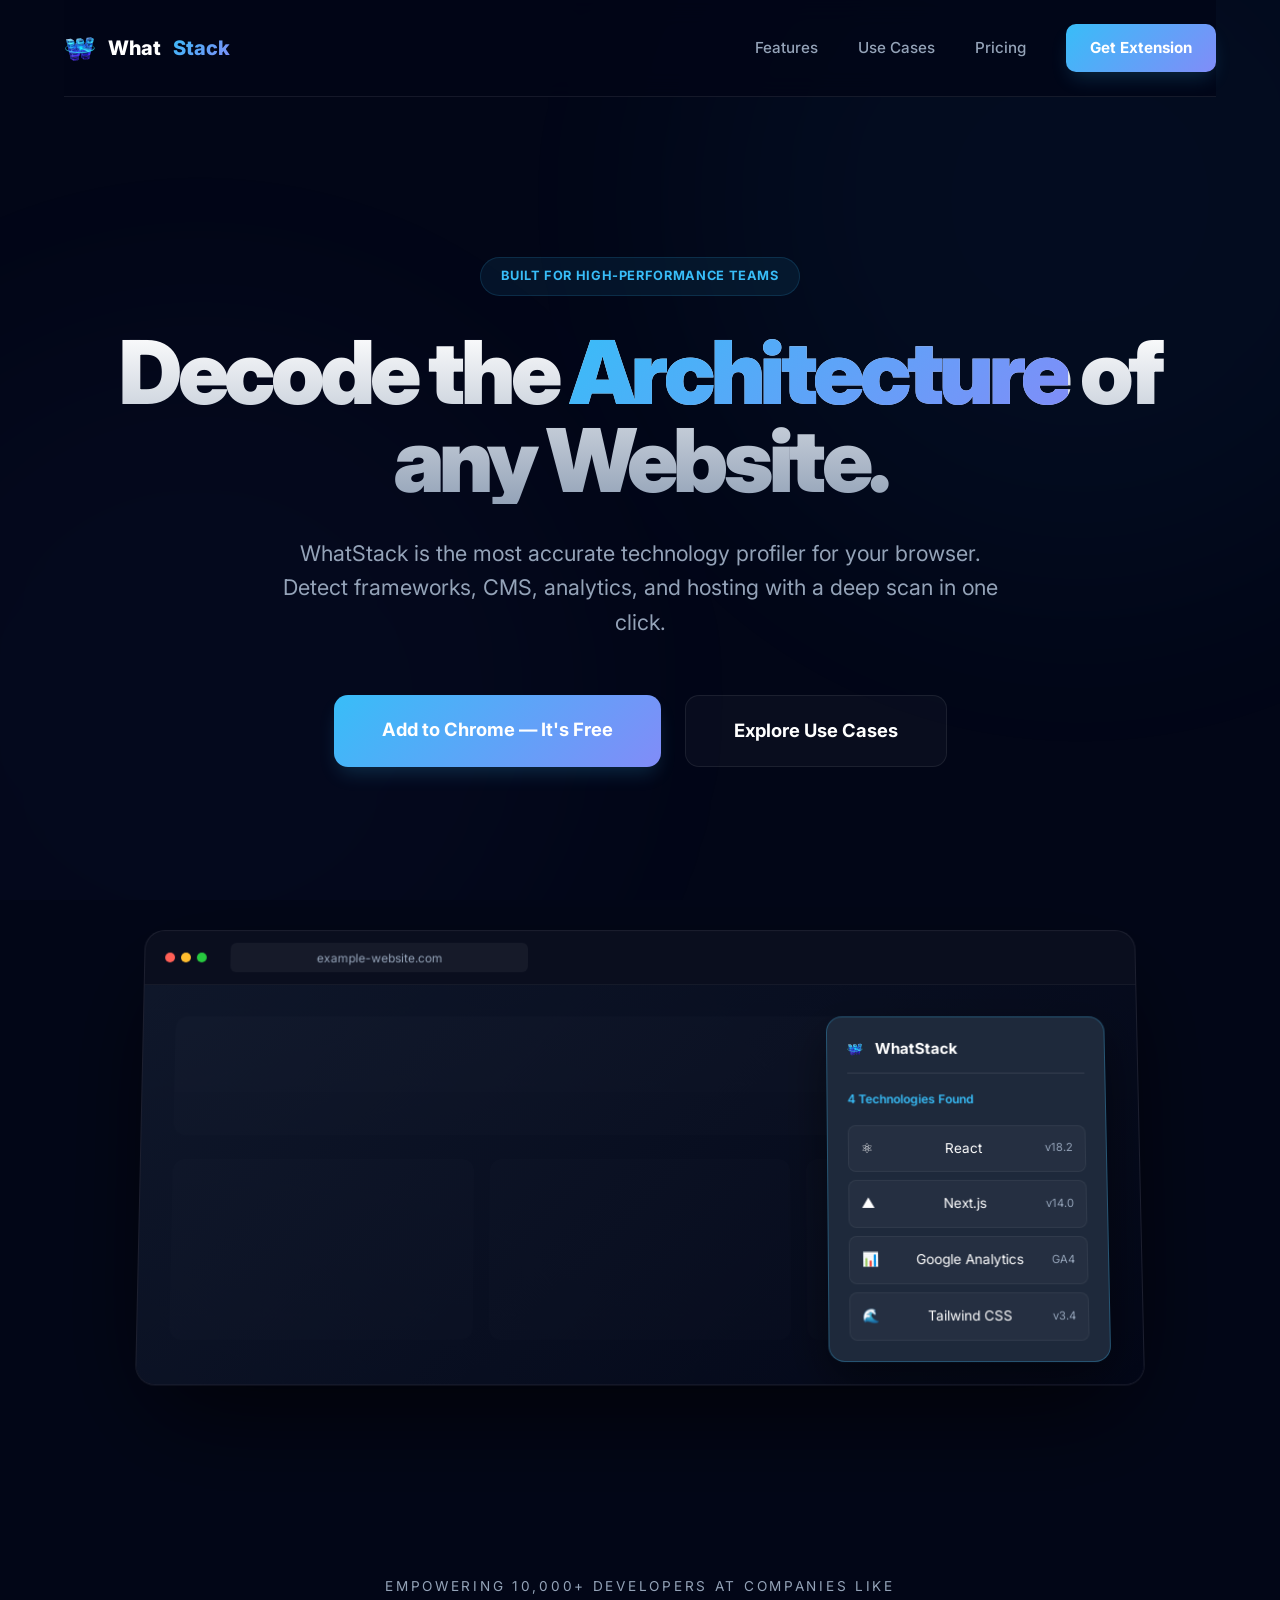
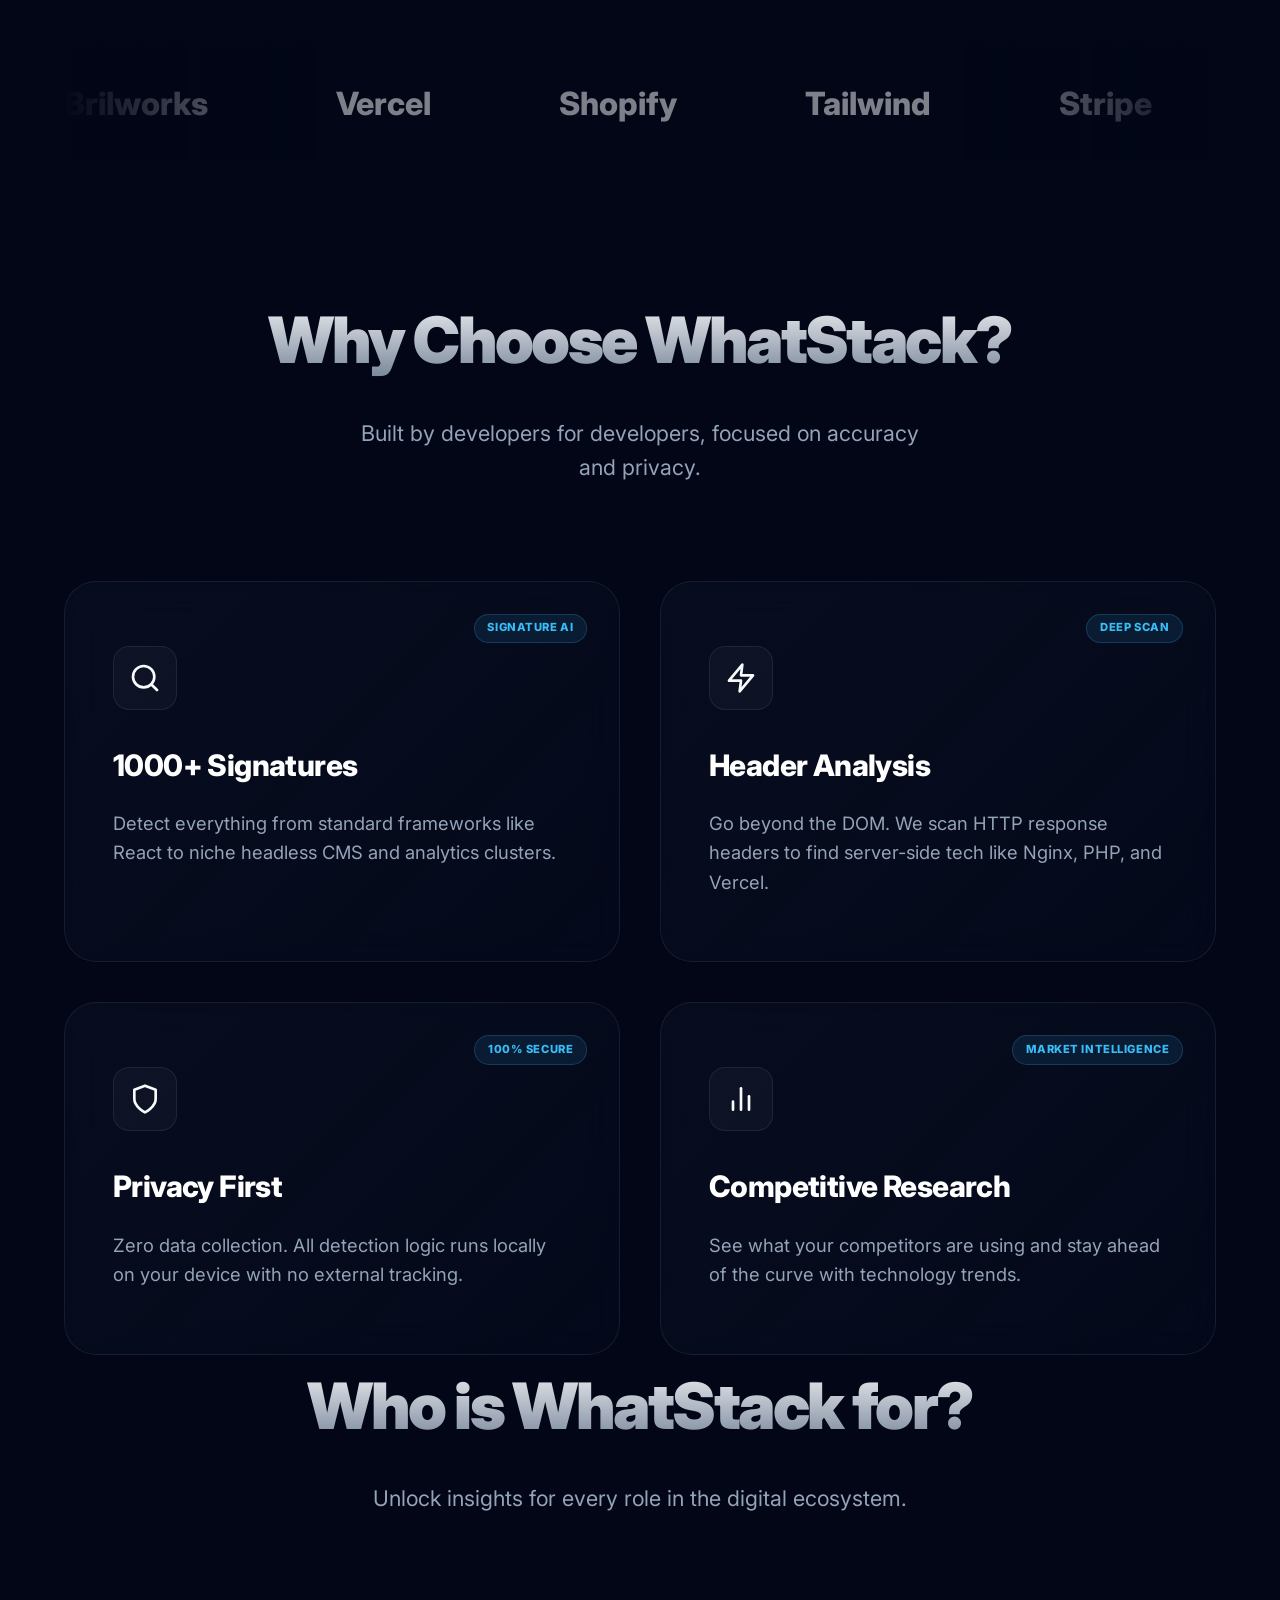
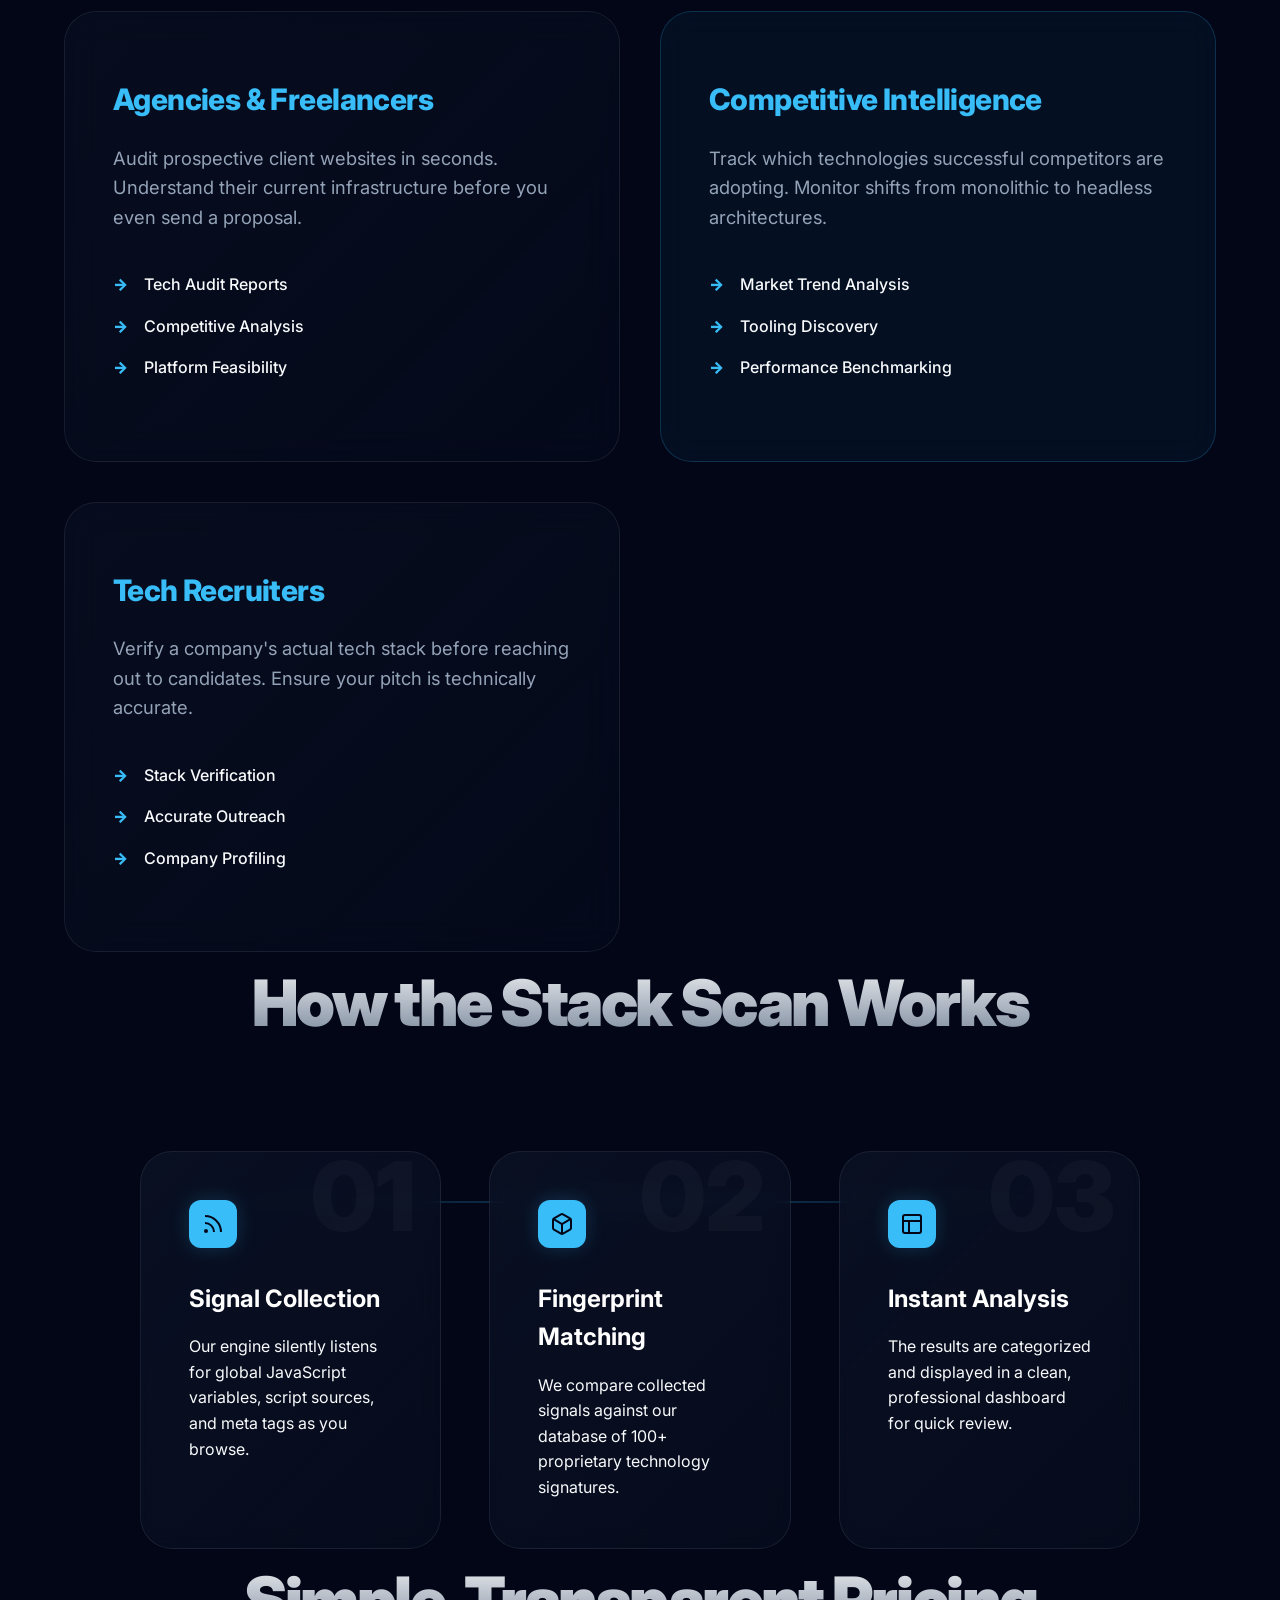
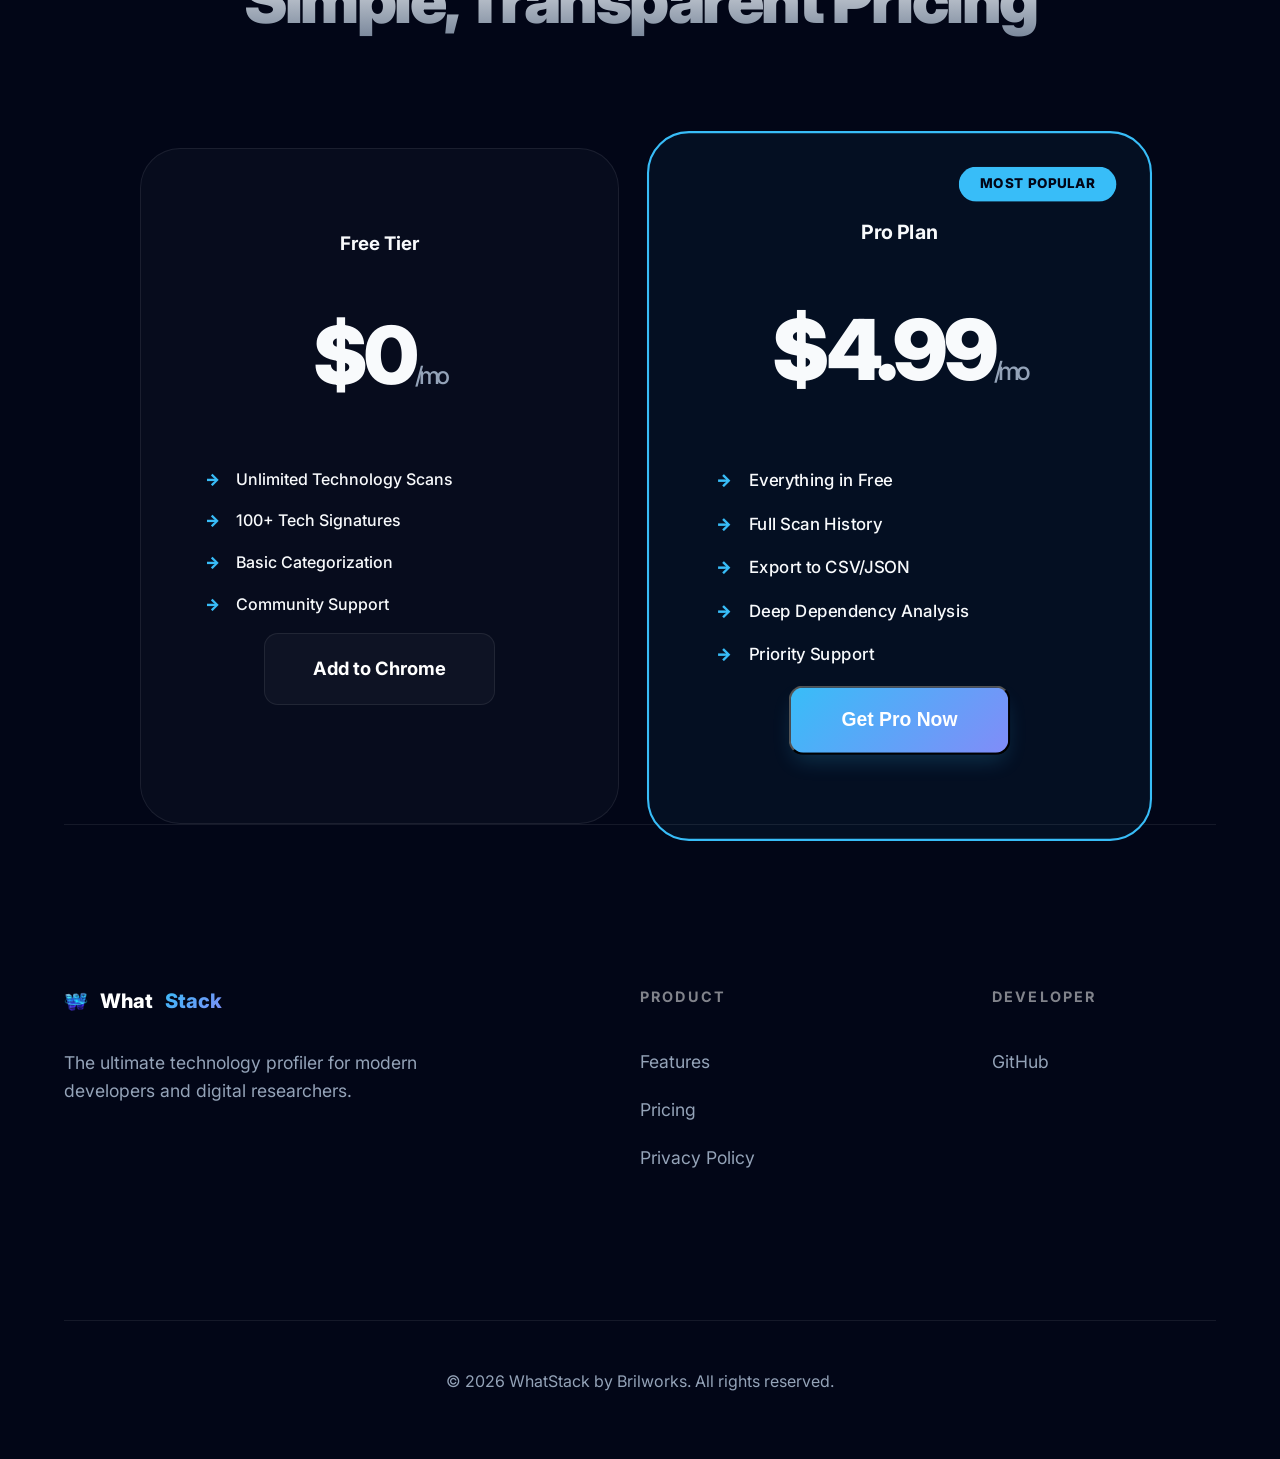
==== commit 4c613611: "fix: resolve Chrome Web Store rejection by optimizing metadata and description" ====
--- a/index.html
+++ b/index.html
@@ -7,8 +7,8 @@
     <!-- PRIMARY SEO METADATA -->
     <title>WhatStack — Ultimate Website Tech Stack Scan & Technology Detector</title>
     <meta name="title" content="WhatStack — Ultimate Website Tech Stack Scan & Technology Detector">
-    <meta name="description" content="Use WhatStack to perform a deep Stack Scan on any website. Instantly identify React, Vue, Next.js, WordPress, Shopify, and 100+ other technologies. The most accurate technology profiler for developers.">
-    <meta name="keywords" content="WhatStack, stack scan, tech stack detector, website technology analyzer, framework detector, chrome extension, developer tools, CMS detector, analytics analyzer, wappalyzer alternative, builtwith alternative, identify web technologies, library sniffer, SEO audit tool, competitive research">
+    <meta name="description" content="Unlock the DNA of any website with WhatStack. Perform a deep Stack Scan to instantly identify frameworks, CMS, analytics, and hosting technologies. The professional technology profiler for developers.">
+    <meta name="keywords" content="WhatStack, tech stack detector, website technology analyzer, framework detector, chrome extension, developer tools, CMS detector, analytics analyzer, competitive research">
     <meta name="author" content="Brilworks">
     <meta name="robots" content="index, follow">
     <link rel="canonical" href="https://whatstack.brilworks.com/">
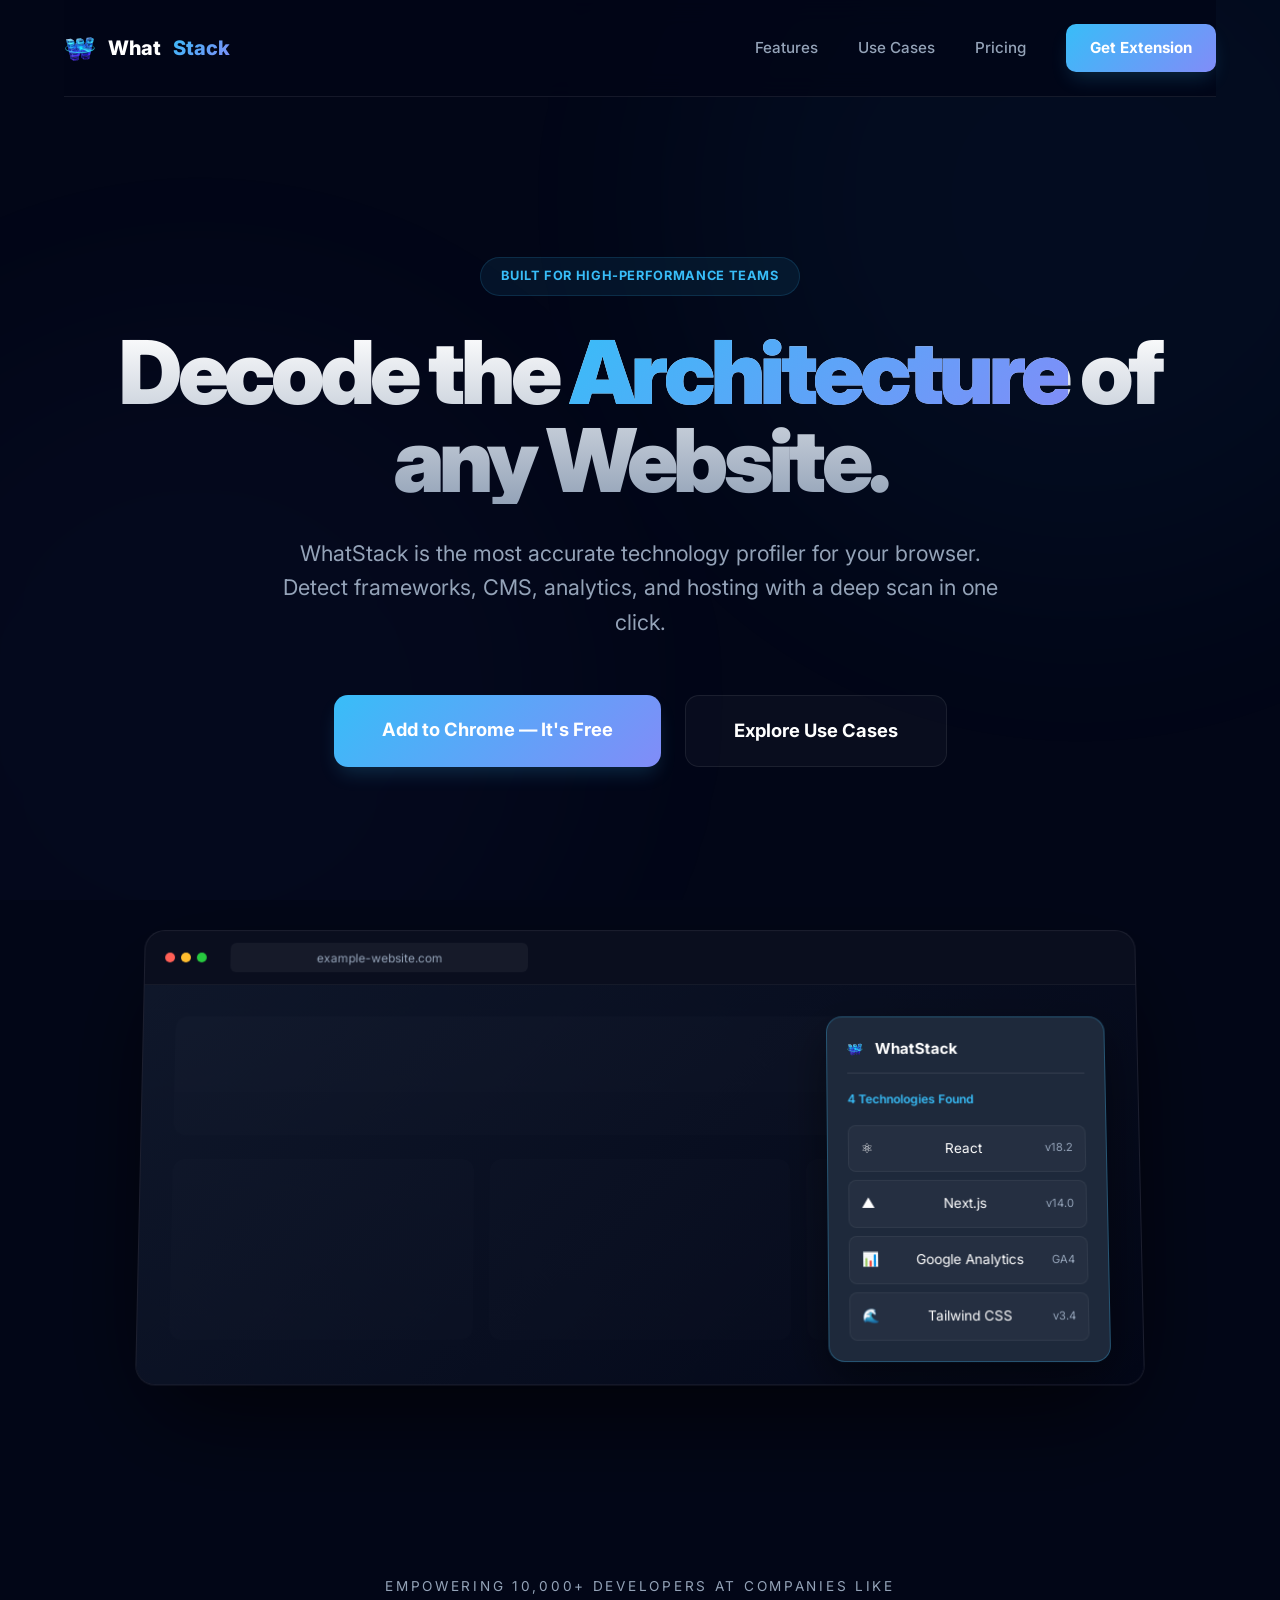
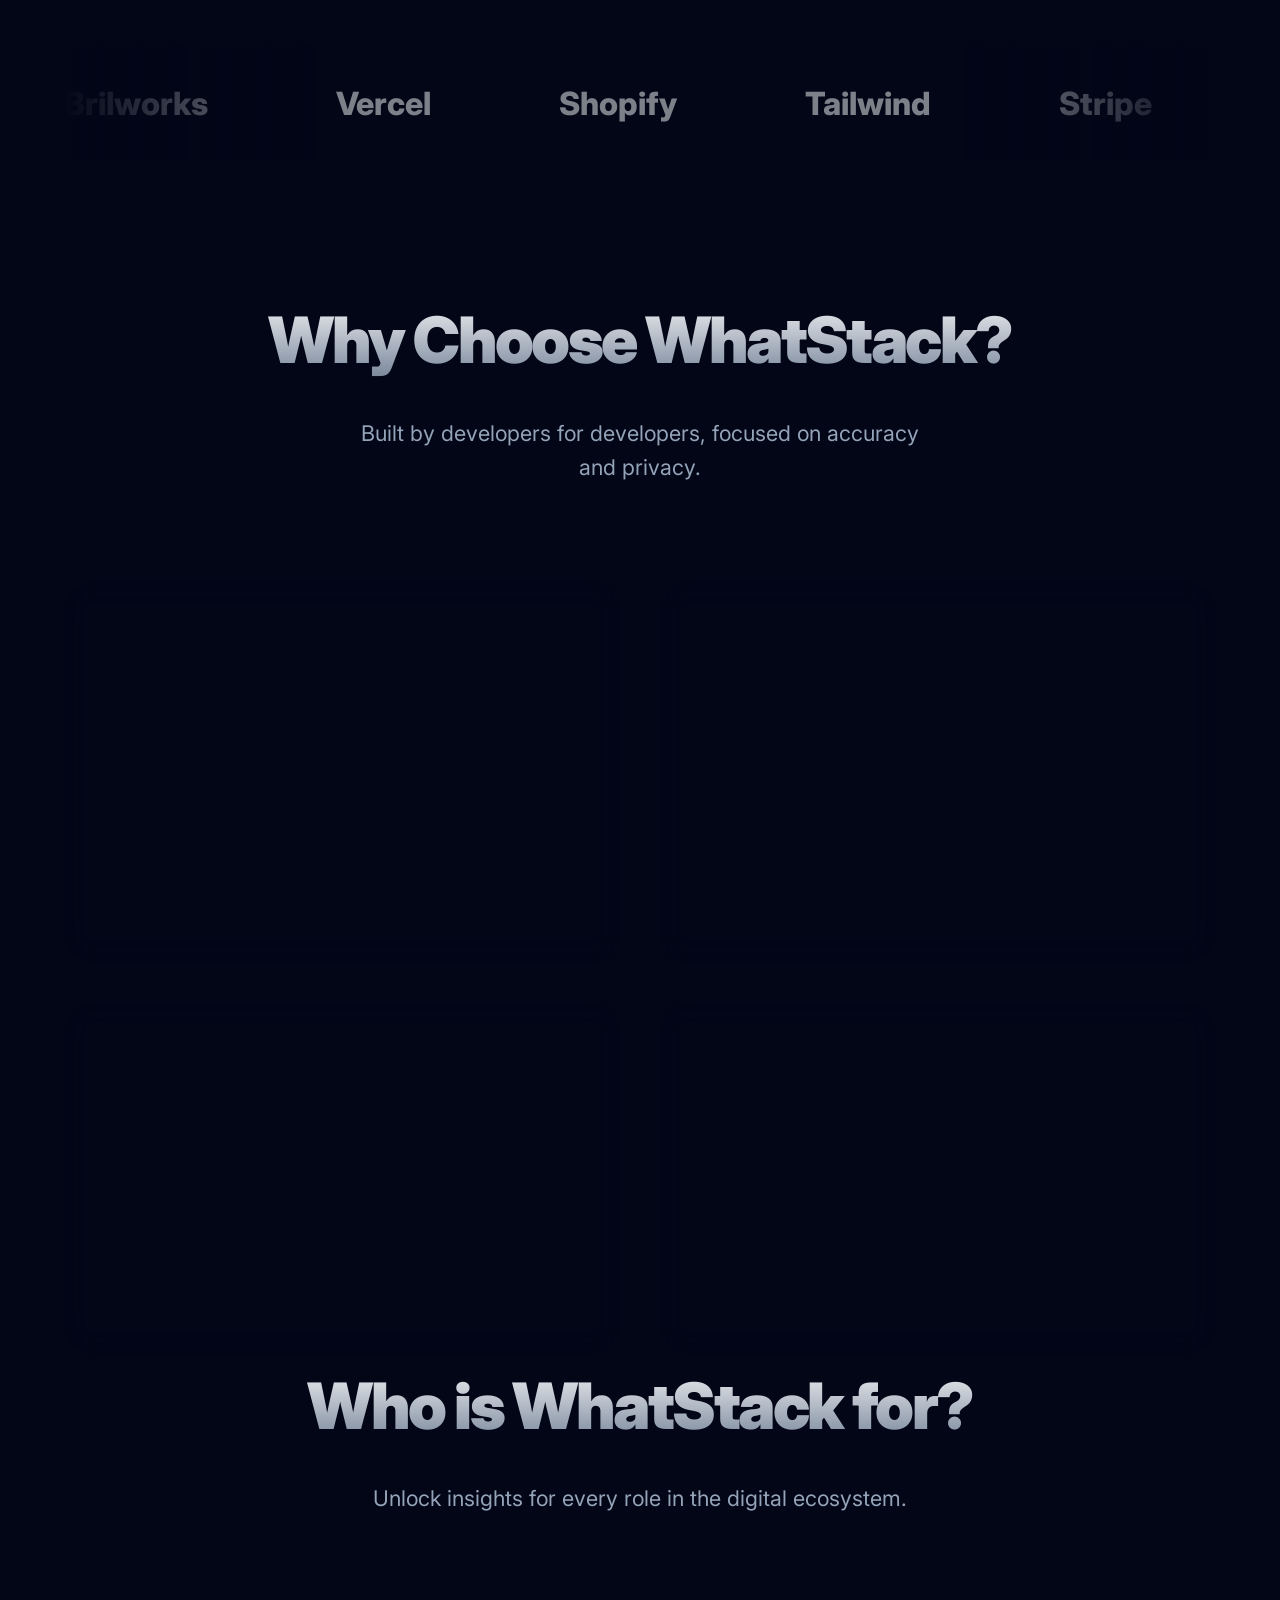
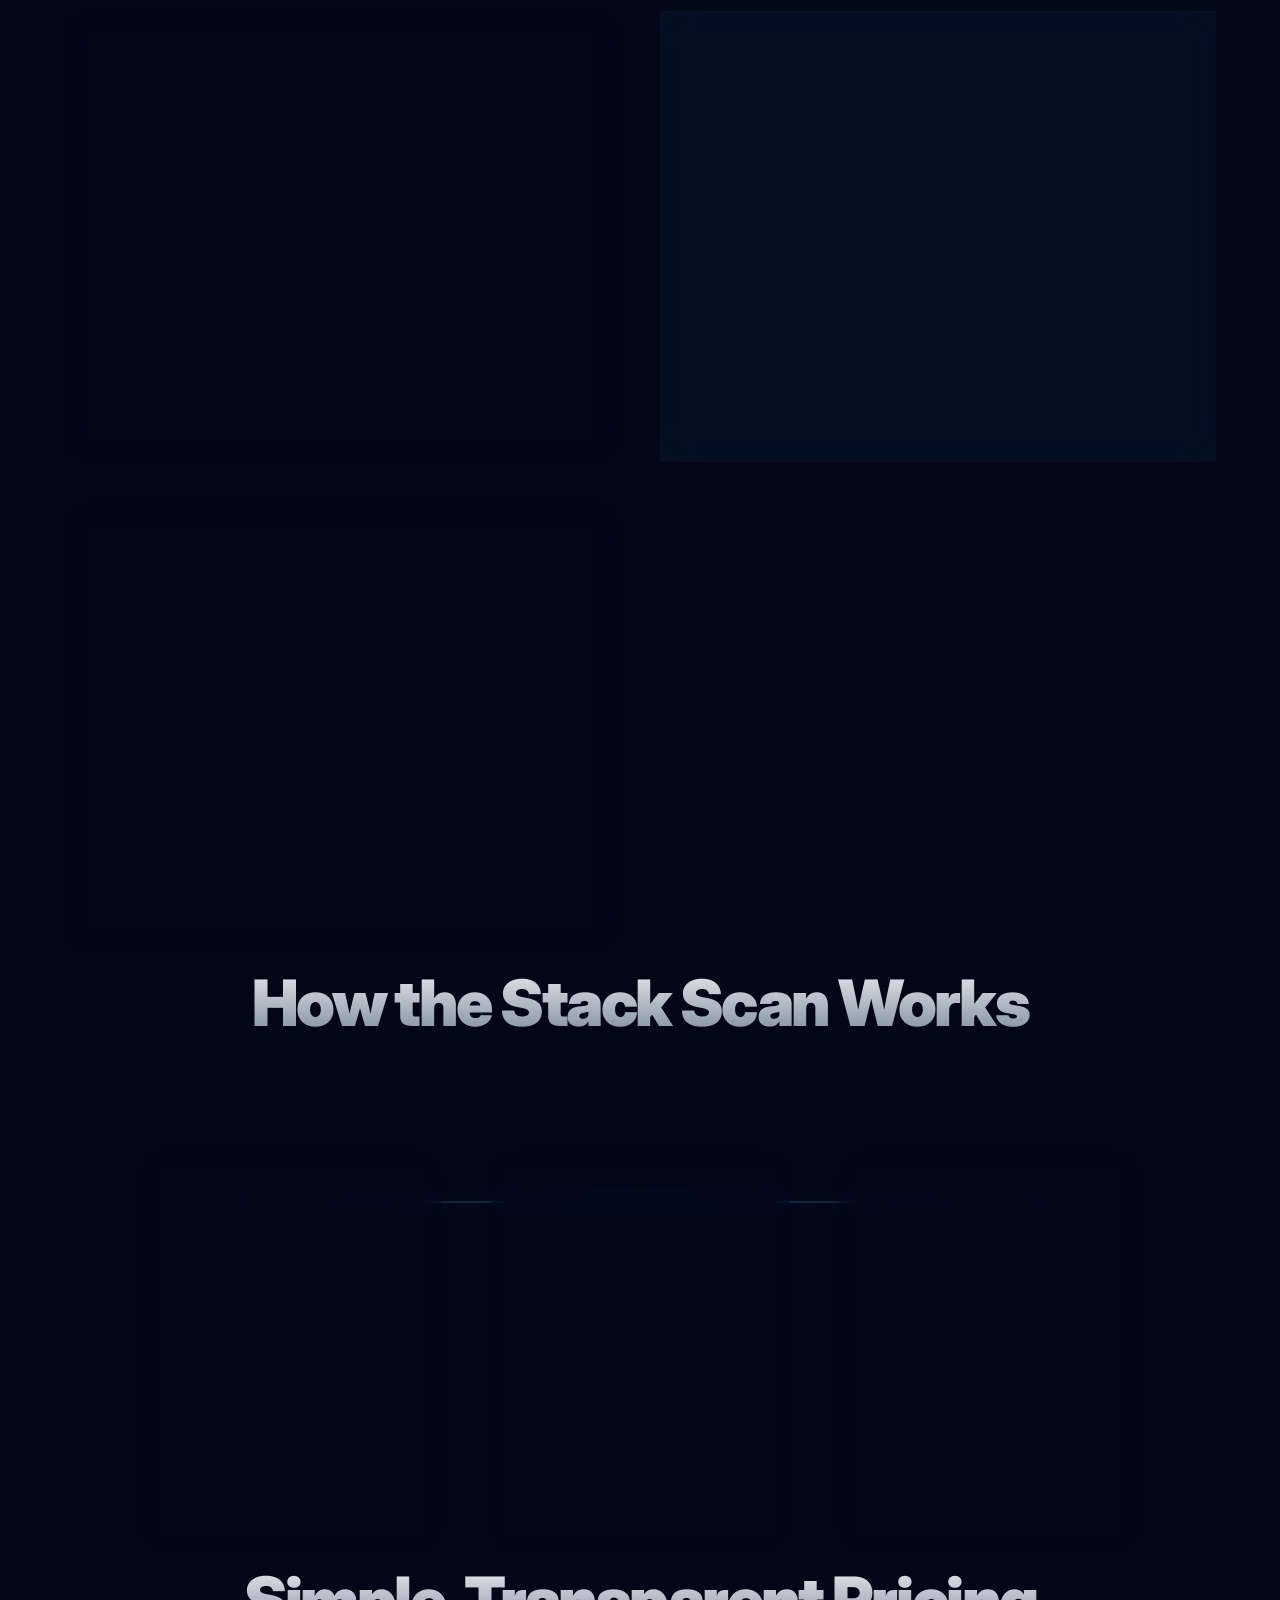
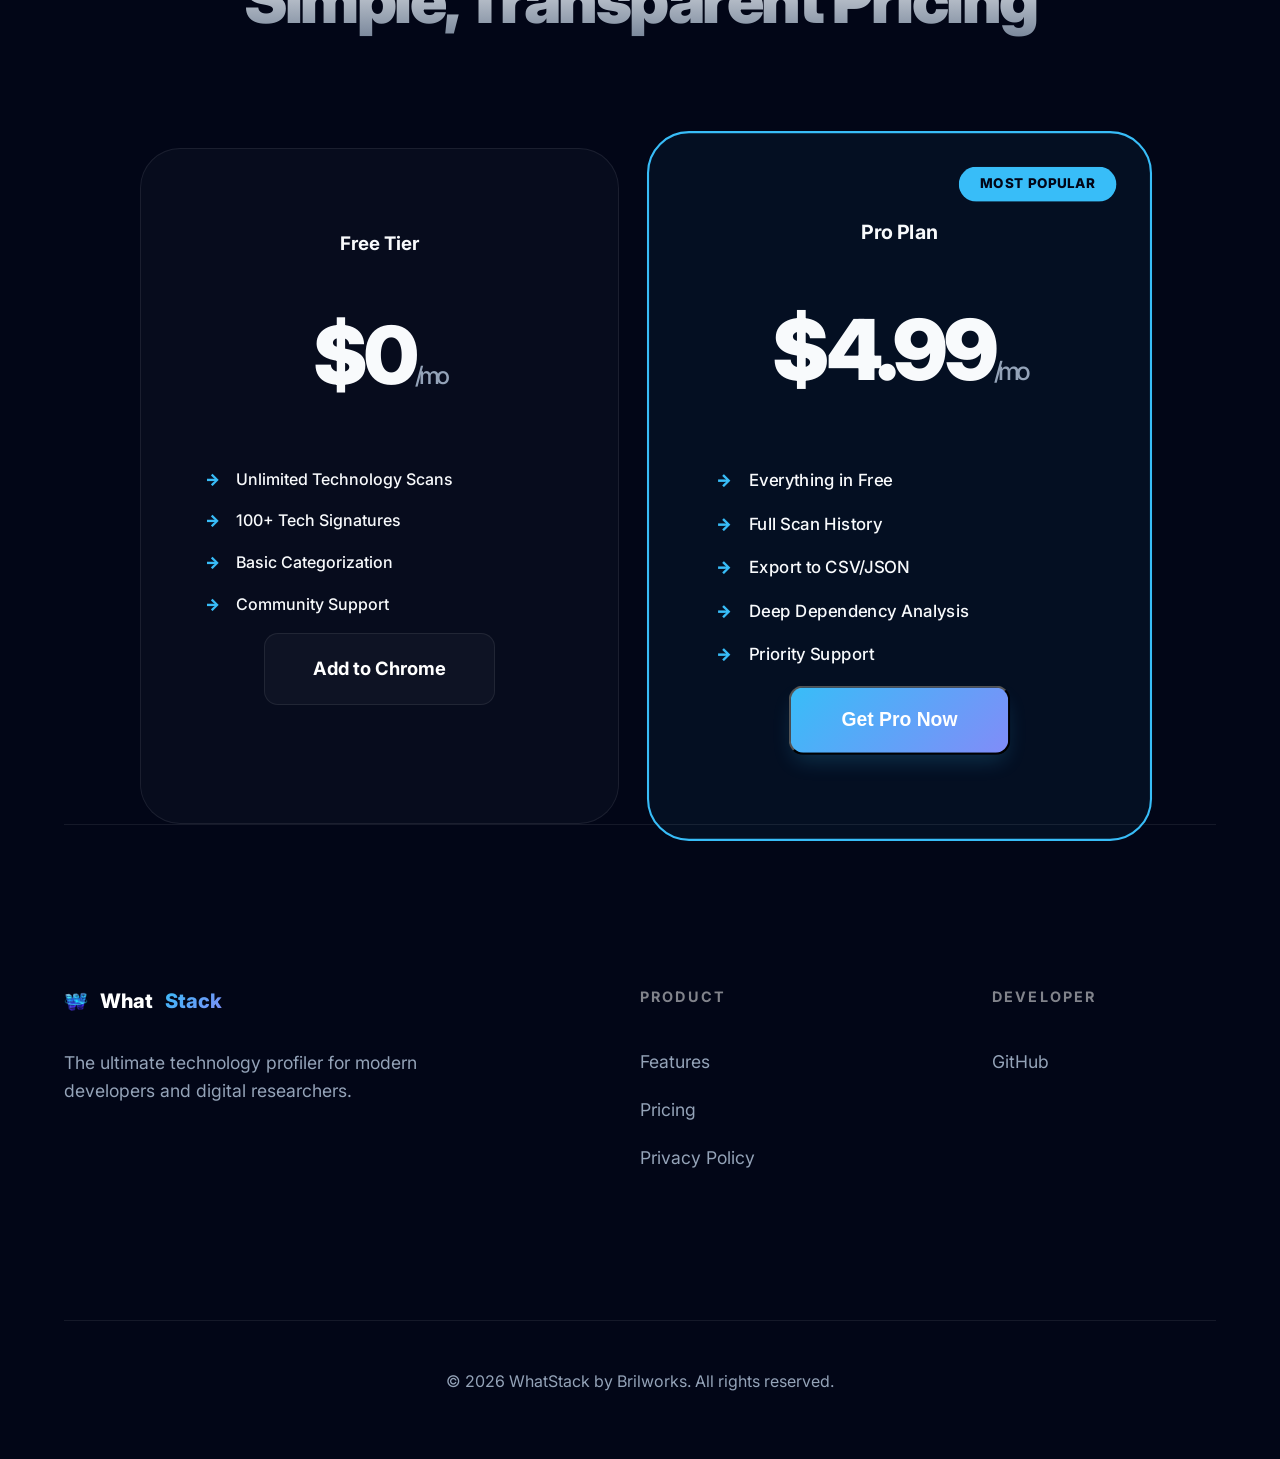
==== commit 0fd84829: "fix: resolve favicon visibility and optimize meta tags for SEO" ====
--- a/index.html
+++ b/index.html
@@ -5,12 +5,13 @@
     <meta name="viewport" content="width=device-width, initial-scale=1.0">
     
     <!-- PRIMARY SEO METADATA -->
-    <title>WhatStack — Ultimate Website Tech Stack Scan & Technology Detector</title>
-    <meta name="title" content="WhatStack — Ultimate Website Tech Stack Scan & Technology Detector">
-    <meta name="description" content="Unlock the DNA of any website with WhatStack. Perform a deep Stack Scan to instantly identify frameworks, CMS, analytics, and hosting technologies. The professional technology profiler for developers.">
-    <meta name="keywords" content="WhatStack, tech stack detector, website technology analyzer, framework detector, chrome extension, developer tools, CMS detector, analytics analyzer, competitive research">
+    <title>WhatStack — Best Website Tech Stack Scan & Technology Detector</title>
+    <meta name="title" content="WhatStack — Best Website Tech Stack Scan & Technology Detector">
+    <meta name="description" content="Unlock the DNA of any website with WhatStack. Perform a deep Stack Scan to instantly identify frameworks, CMS, analytics, and hosting technologies. The professional technology profiler for developers and researchers.">
+    <meta name="keywords" content="WhatStack, tech stack detector, website technology analyzer, framework detector, chrome extension, developer tools, CMS detector, analytics analyzer, competitive research, wappalyzer alternative, builtwith alternative, what runs, library sniffer, technology profiler, identify web technologies">
     <meta name="author" content="Brilworks">
     <meta name="robots" content="index, follow">
+    <meta name="theme-color" content="#0f172a">
     <link rel="canonical" href="https://whatstack.brilworks.com/">
 
     <!-- GEO & AIO (AI OPTIMIZATION) -->
@@ -24,17 +25,21 @@
     <meta property="og:title" content="WhatStack — Professional Website Tech Stack Scan">
     <meta property="og:description" content="Discover the DNA of any website with a deep Stack Scan. Identify frameworks, libraries, and hosting in one click.">
     <meta property="og:image" content="https://whatstack.brilworks.com/store_assets/marquee_1400x560.png">
+    <meta property="og:site_name" content="WhatStack">
 
     <!-- TWITTER -->
     <meta property="twitter:card" content="summary_large_image">
     <meta property="twitter:url" content="https://whatstack.brilworks.com/">
-    <meta property="twitter:title" content="WhatStack — Professional Website Tech Stack Scan">
+    <meta property="twitter:site" content="@brilworks">
+    <meta property="twitter:title" content="WhatStack — Best Website Tech Stack Scan">
     <meta property="twitter:description" content="Discover the DNA of any website with a deep Stack Scan. Identify frameworks, libraries, and hosting in one click.">
     <meta property="twitter:image" content="https://whatstack.brilworks.com/store_assets/marquee_1400x560.png">
 
     <!-- FAVICON -->
-    <link rel="icon" type="image/png" href="icons/icon32.png">
-    <link rel="apple-touch-icon" href="icons/icon128.png">
+    <link rel="icon" type="image/png" sizes="32x32" href="/icons/icon32.png">
+    <link rel="icon" type="image/png" sizes="16x16" href="/icons/icon16.png">
+    <link rel="shortcut icon" href="/icons/icon32.png">
+    <link rel="apple-touch-icon" sizes="128x128" href="/icons/icon128.png">
 
     <!-- STYLES -->
     <link rel="stylesheet" href="index.css">
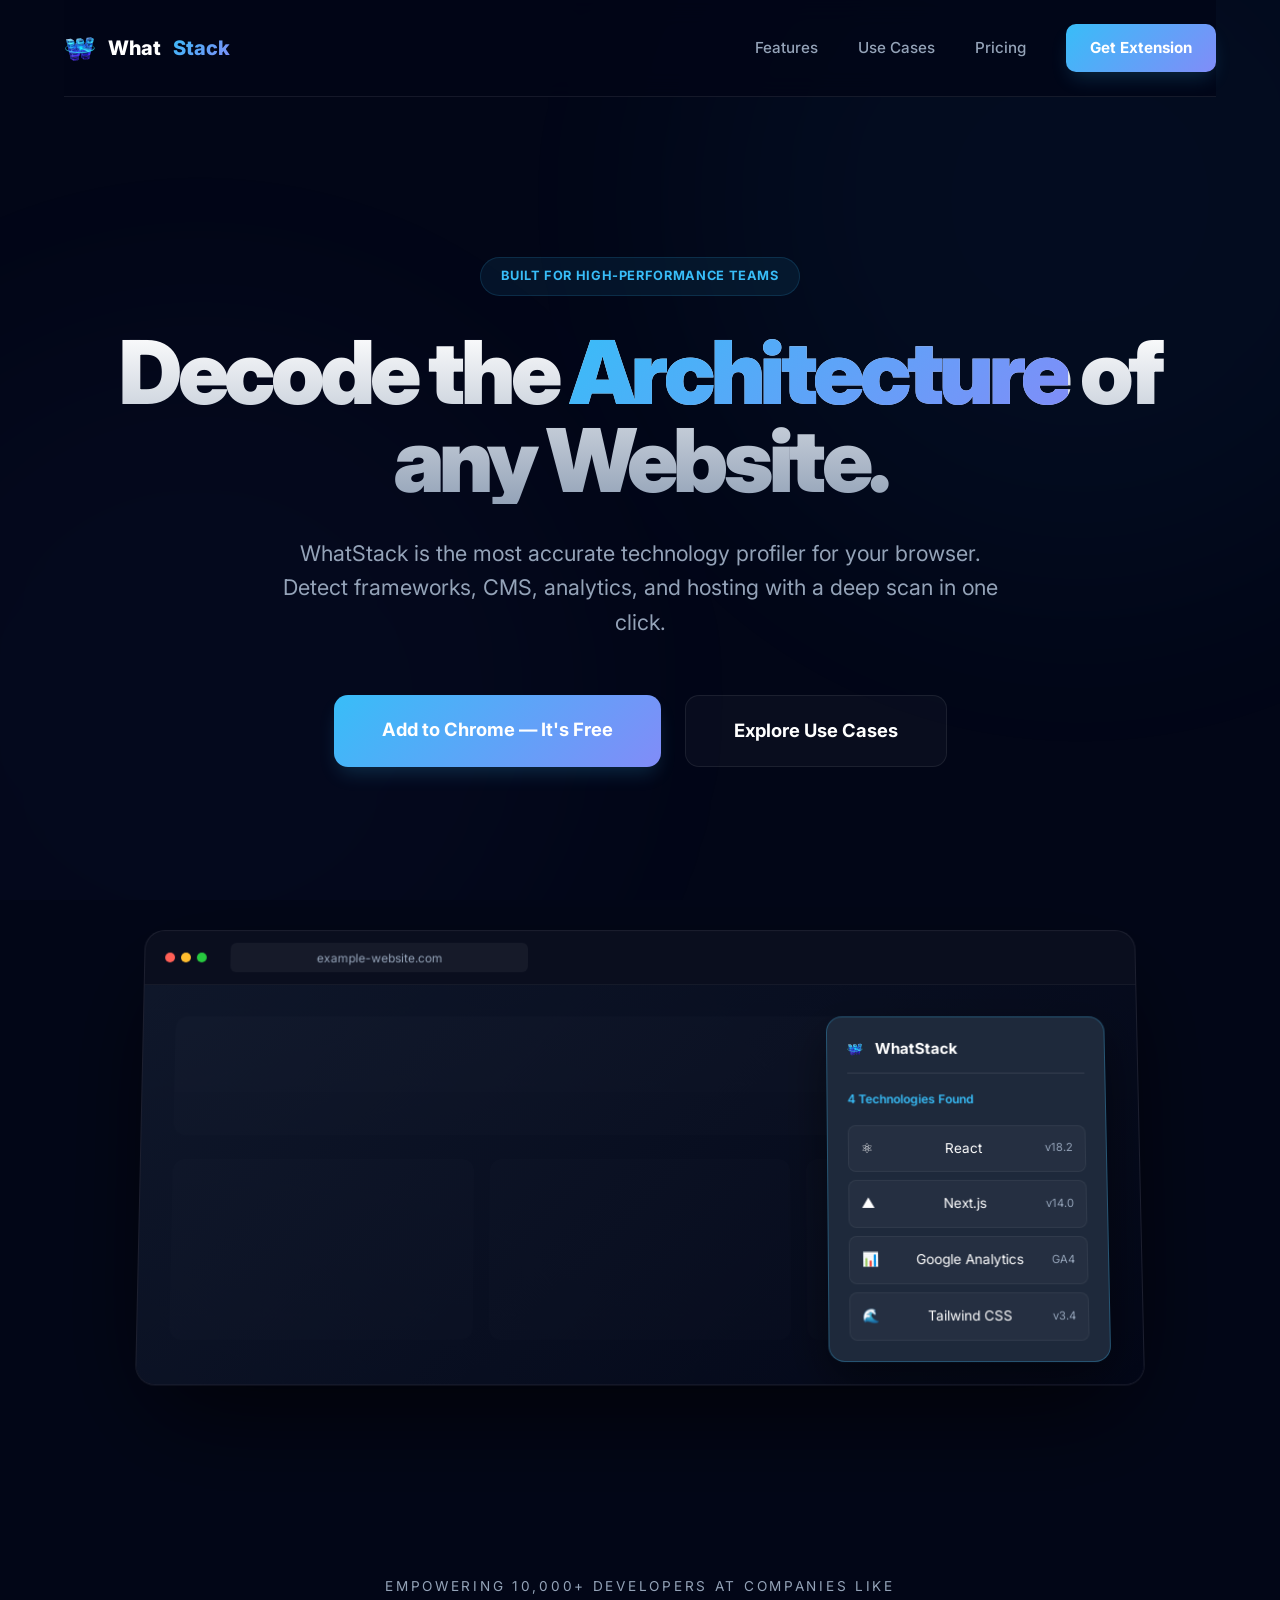
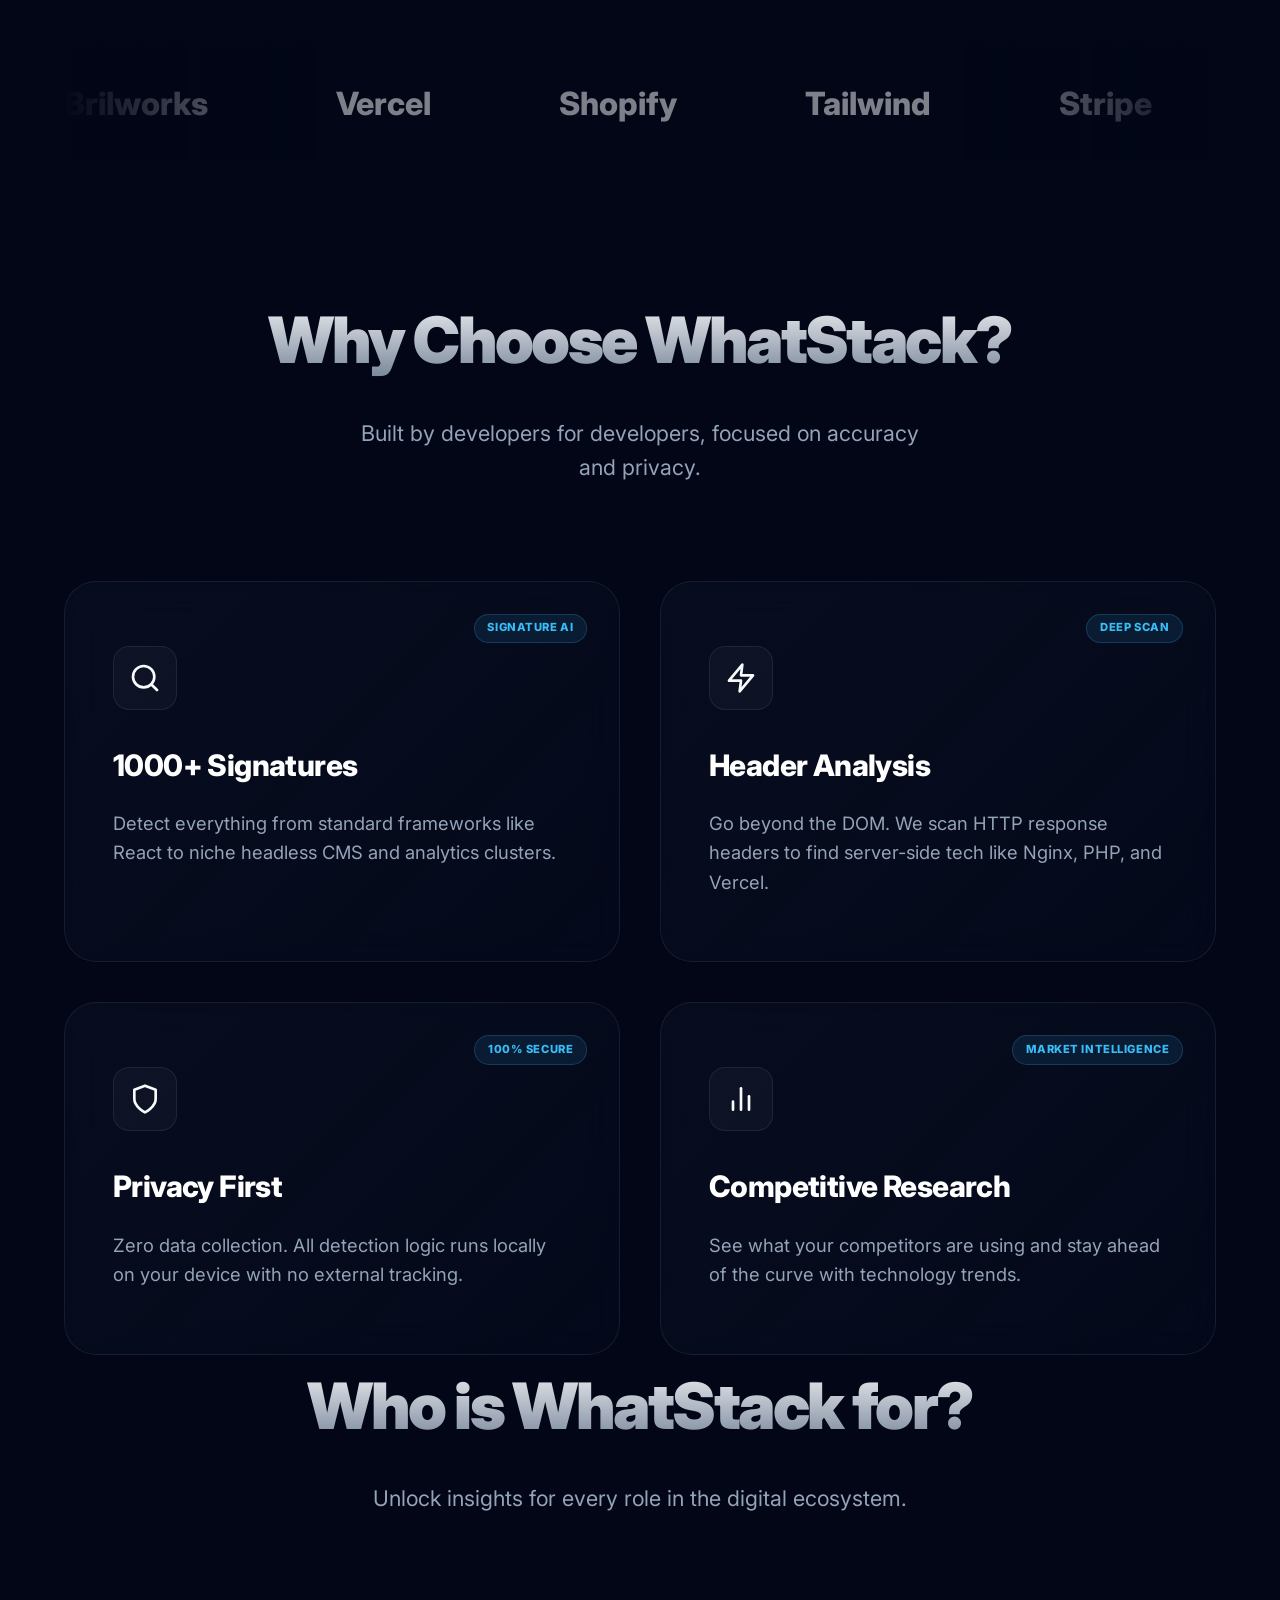
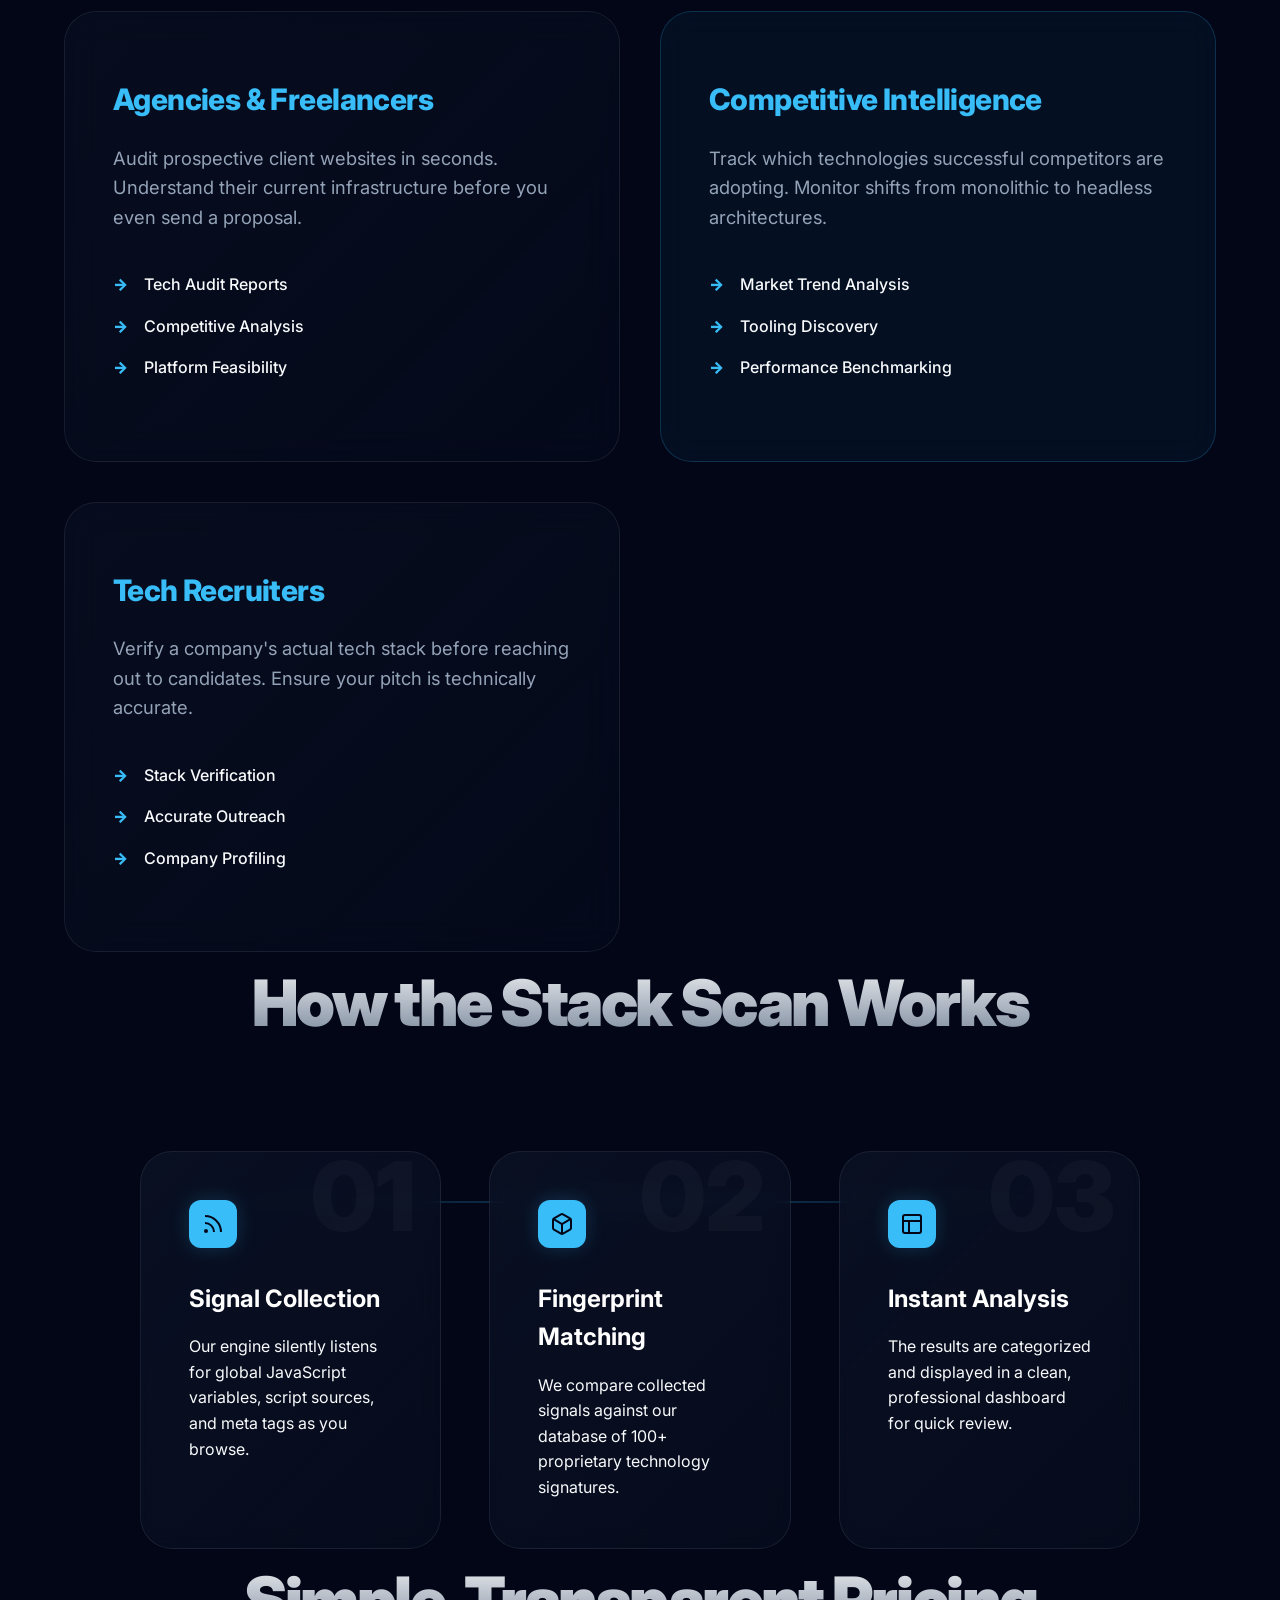
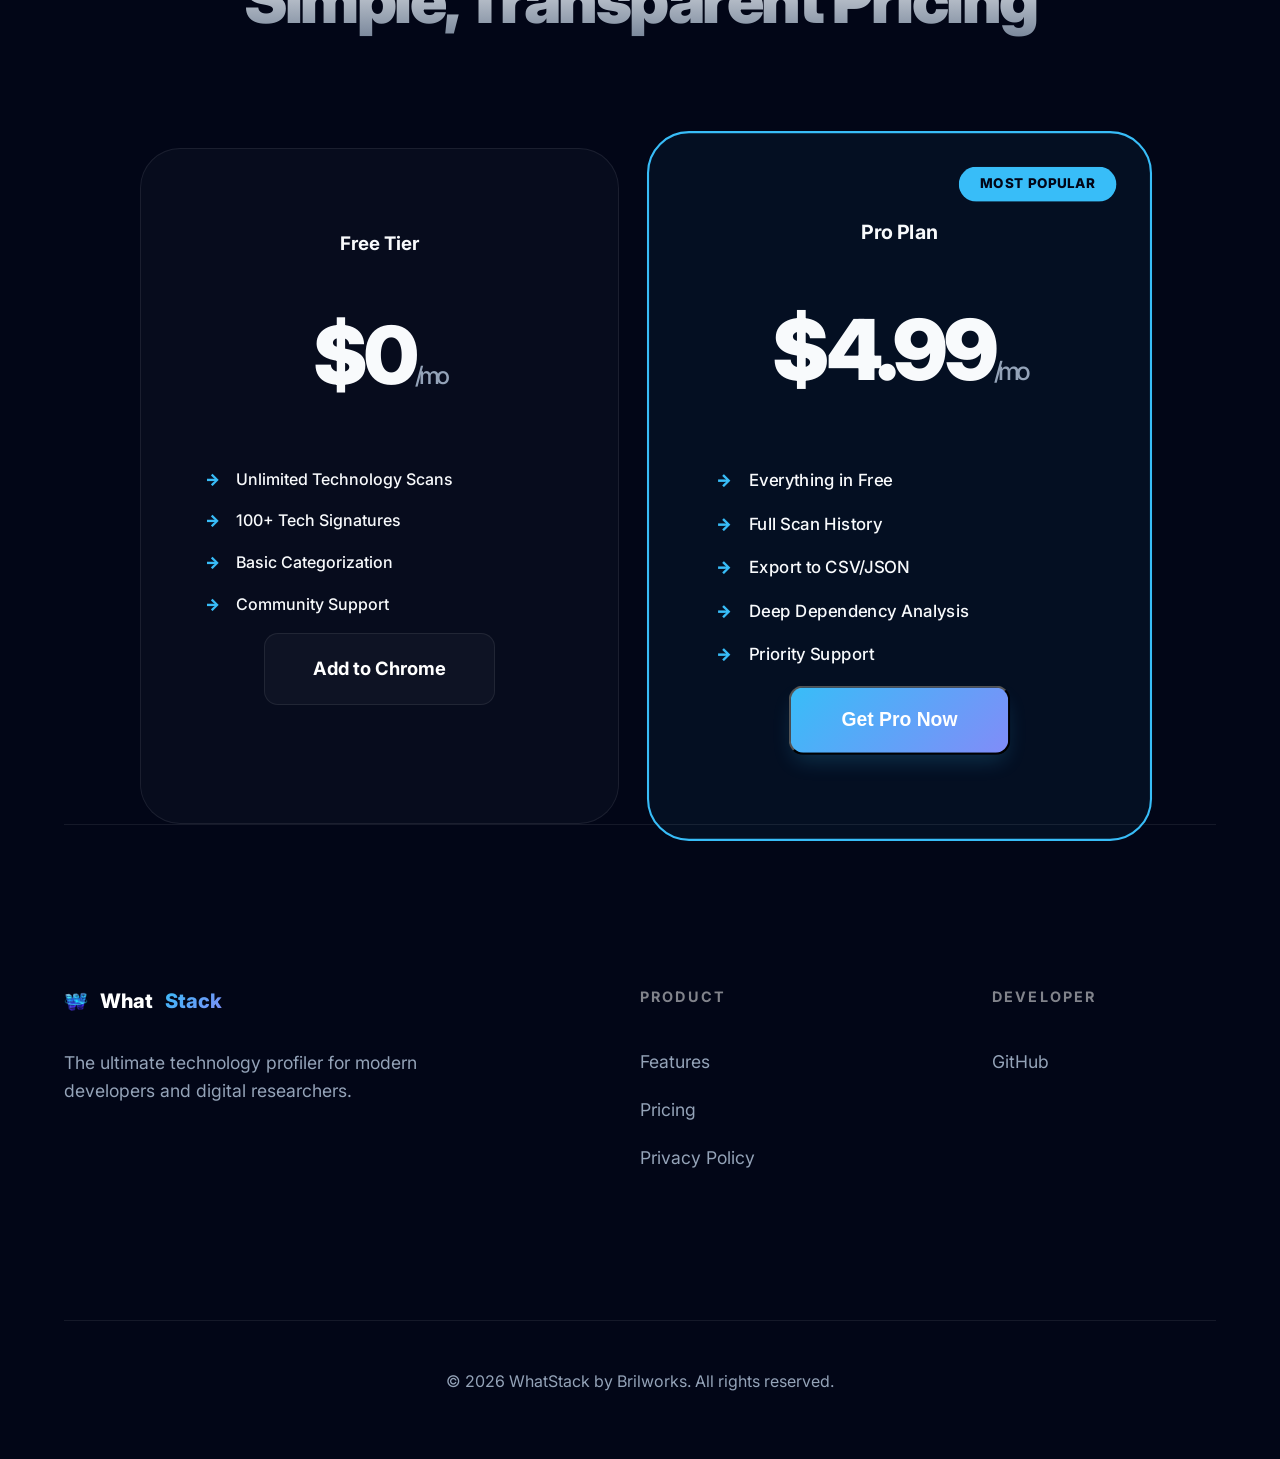
==== commit 9997ba90: "docs: update chrome web store links on landing page and readme" ====
--- a/index.html
+++ b/index.html
@@ -90,7 +90,7 @@
                 <a href="#features">Features</a>
                 <a href="#use-cases">Use Cases</a>
                 <a href="#pricing">Pricing</a>
-                <a href="https://github.com/drdhavaltrivedi/whatstack" class="cta-button" style="padding: 0.75rem 1.5rem; font-size: 0.95rem; border-radius: 10px;">Get Extension</a>
+                <a href="https://chromewebstore.google.com/detail/whatstack-website-tech-st/jjhagjfpflmoloejdpcchceacgofaahl?utm_source=website&utm_medium=homepage&utm_campaign=launch" class="cta-button" style="padding: 0.75rem 1.5rem; font-size: 0.95rem; border-radius: 10px;">Get Extension</a>
             </nav>
         </header>
 
@@ -100,7 +100,7 @@
             <h1>Decode the <span>Architecture</span> of any Website.</h1>
             <p>WhatStack is the most accurate technology profiler for your browser. Detect frameworks, CMS, analytics, and hosting with a deep scan in one click.</p>
             <div class="hero-btns">
-                <a href="#" class="cta-button">Add to Chrome — It's Free</a>
+                <a href="https://chromewebstore.google.com/detail/whatstack-website-tech-st/jjhagjfpflmoloejdpcchceacgofaahl?utm_source=website&utm_medium=homepage&utm_campaign=launch" class="cta-button">Add to Chrome — It's Free</a>
                 <a href="#use-cases" class="secondary-btn">Explore Use Cases</a>
             </div>
         </section>
@@ -288,7 +288,7 @@
                         <li>Basic Categorization</li>
                         <li>Community Support</li>
                     </ul>
-                    <a href="#" class="secondary-btn">Add to Chrome</a>
+                    <a href="https://chromewebstore.google.com/detail/whatstack-website-tech-st/jjhagjfpflmoloejdpcchceacgofaahl?utm_source=website&utm_medium=homepage&utm_campaign=launch" class="secondary-btn">Add to Chrome</a>
                 </div>
                 <div class="price-card popular">
                     <span class="popular-tag">Most Popular</span>
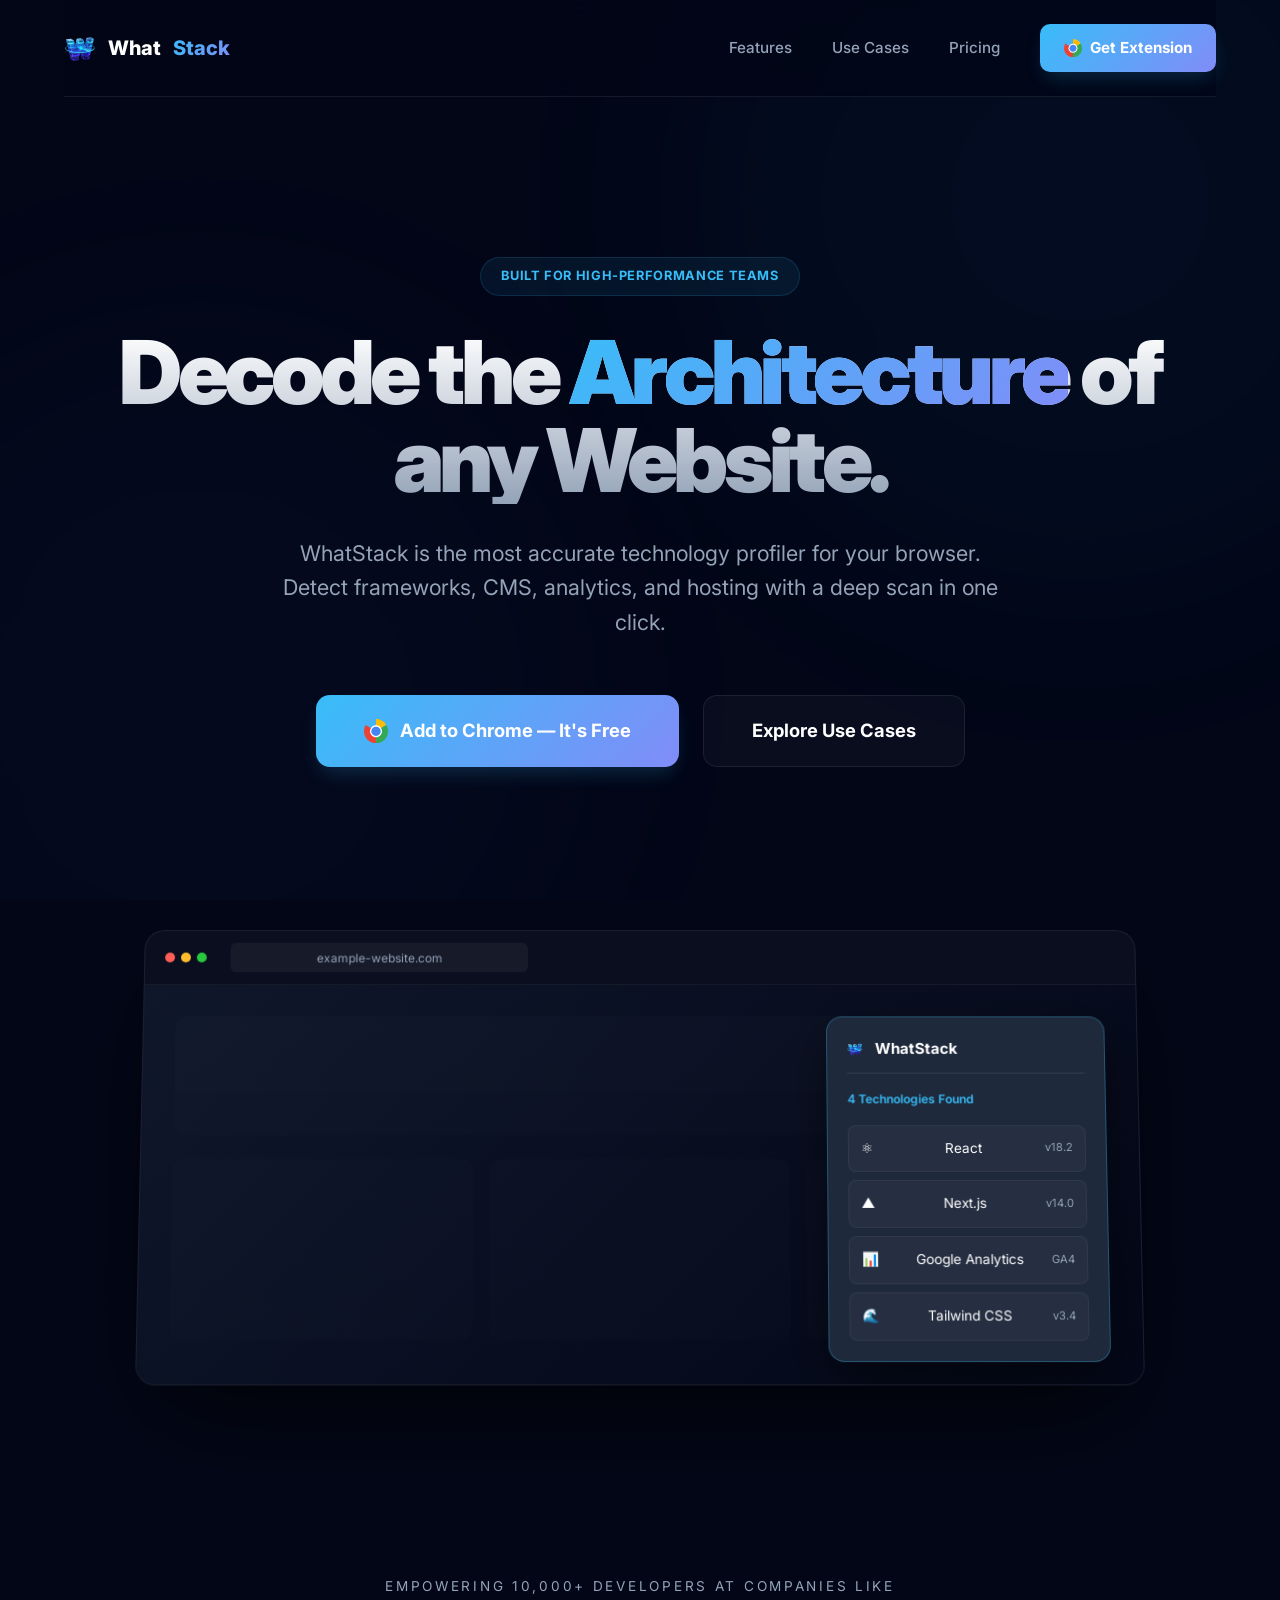
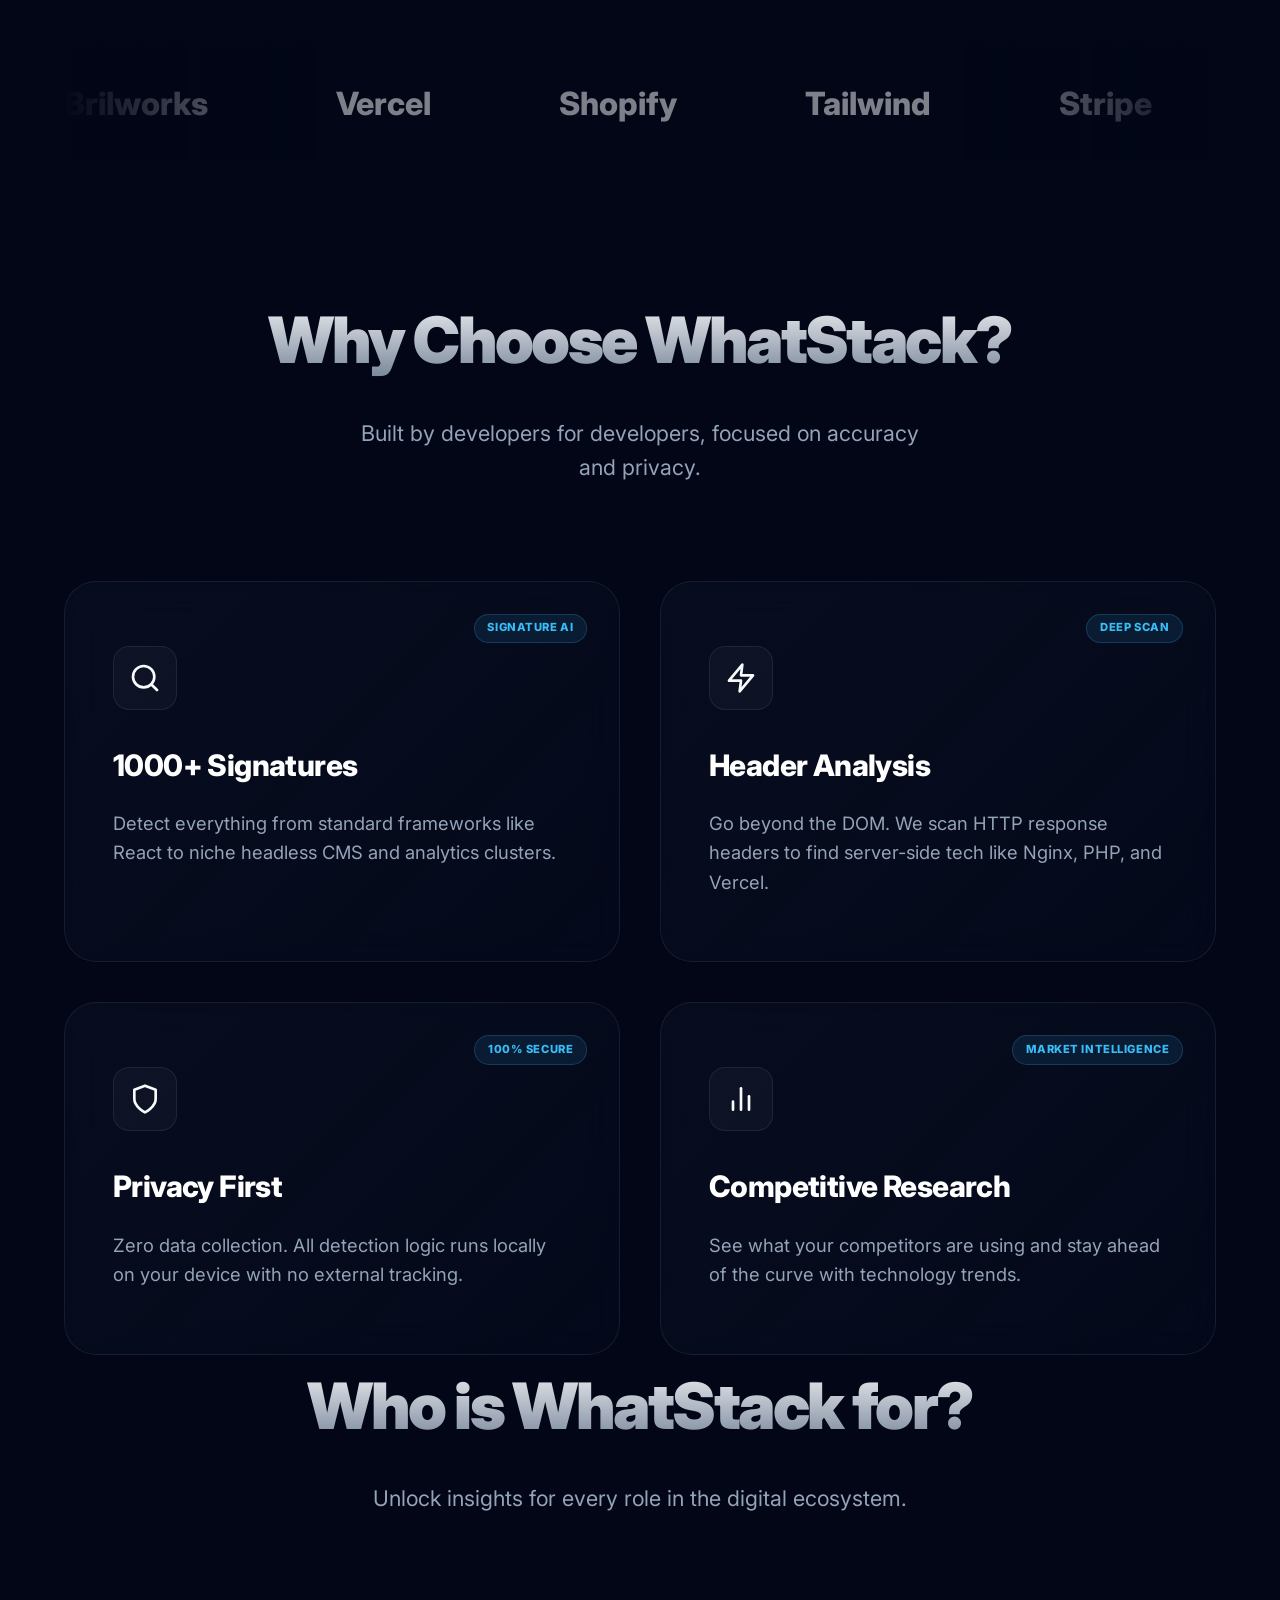
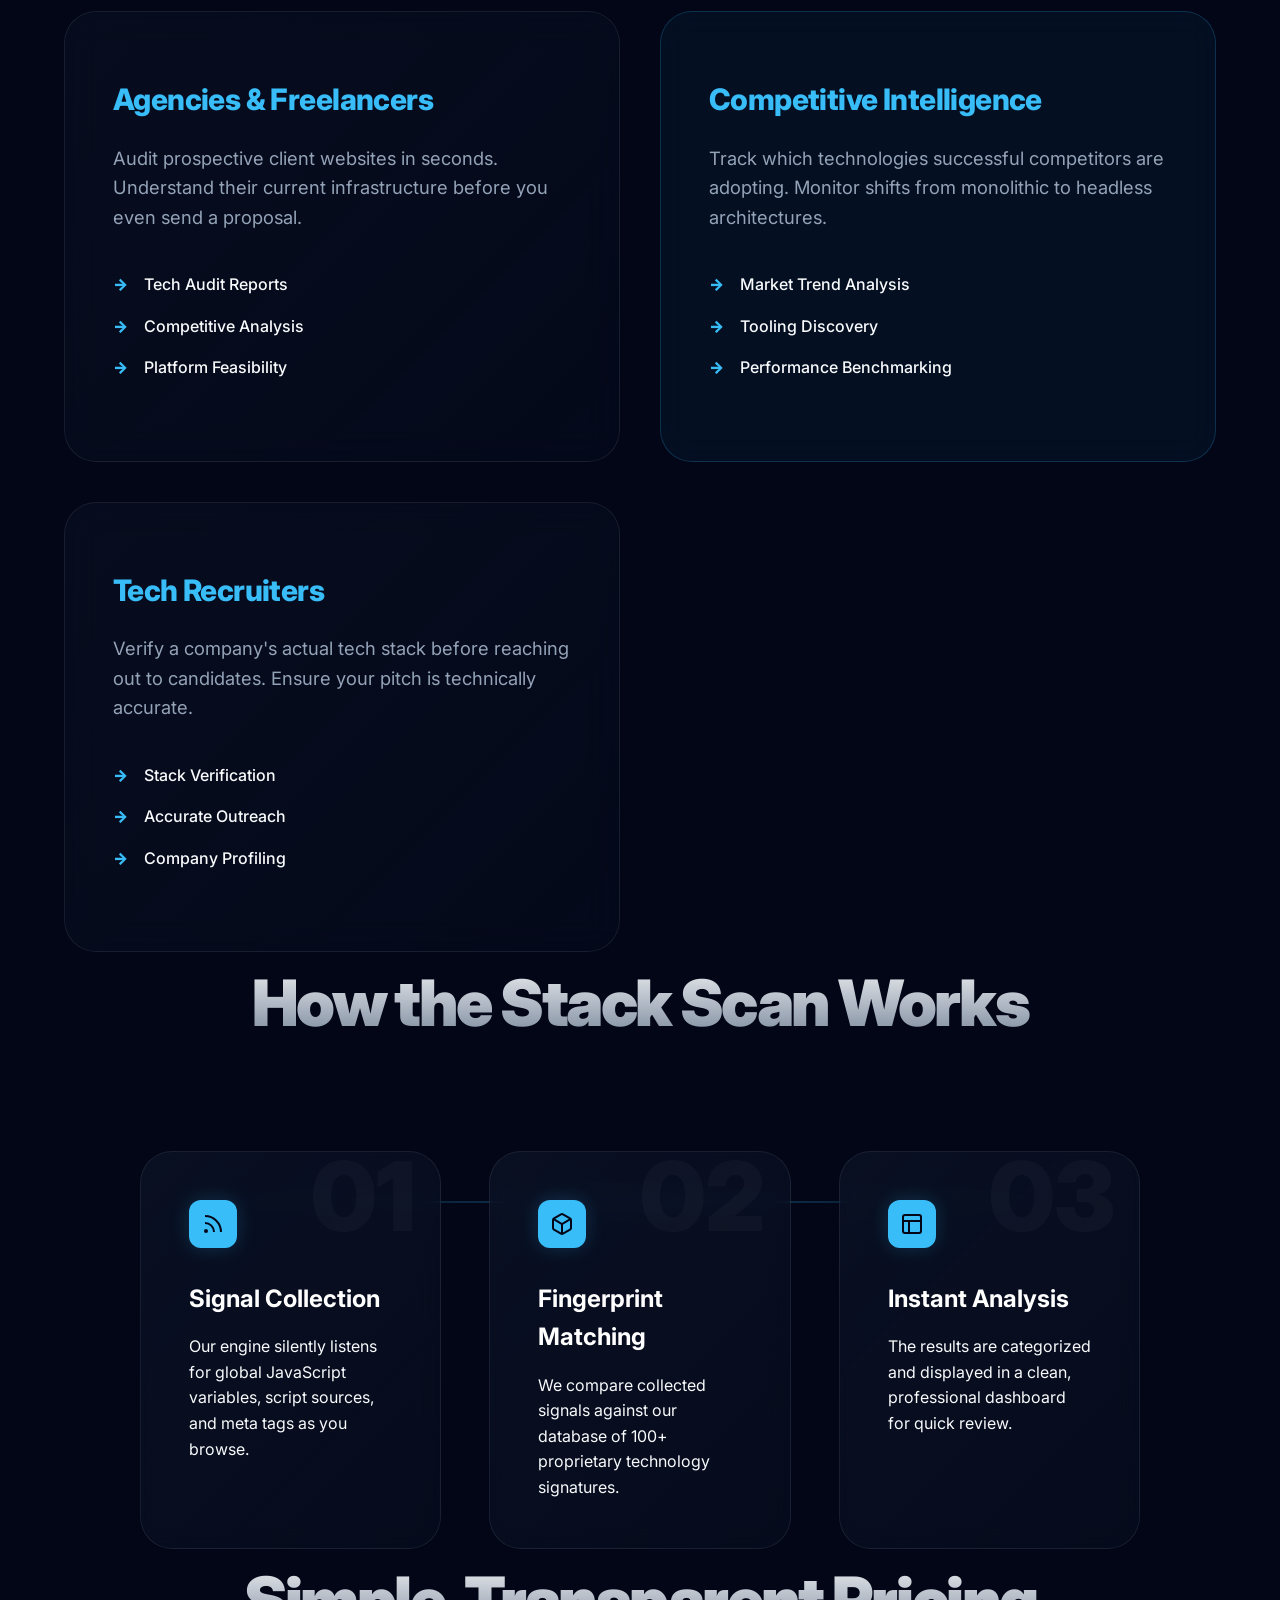
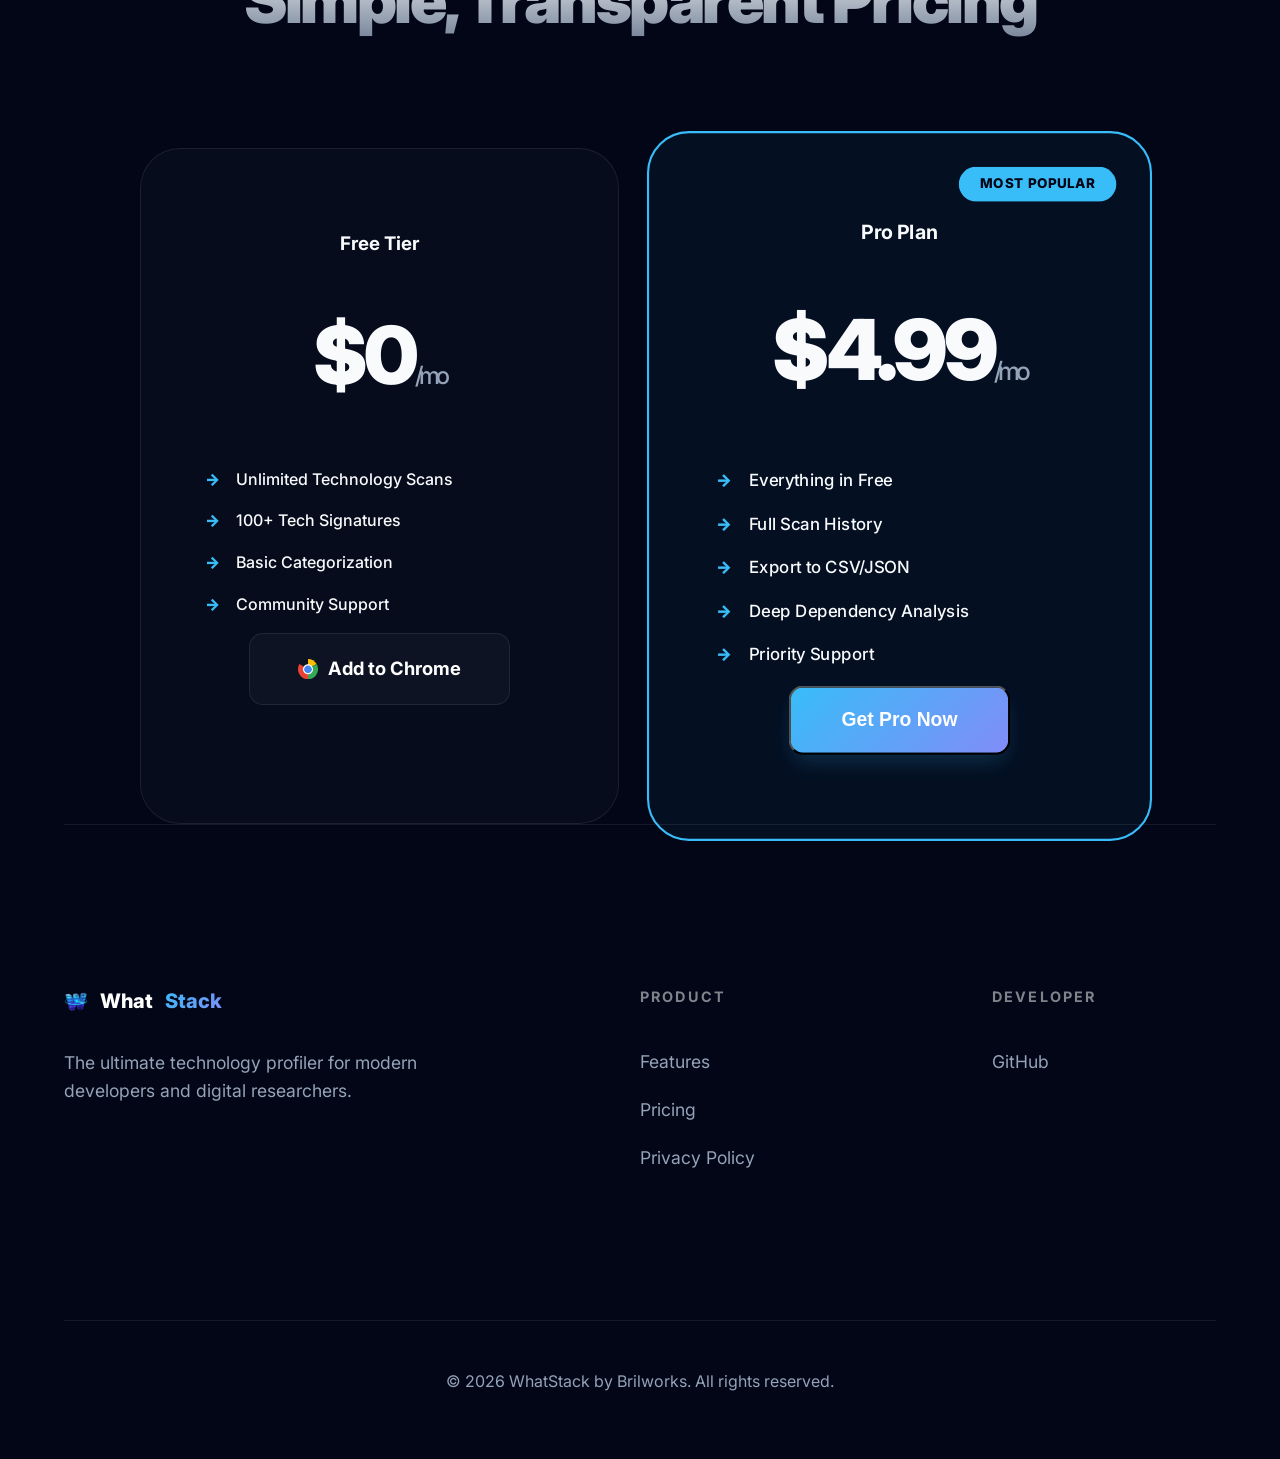
==== commit b3bac0d7: "design: add chrome icon to CTA buttons for better CRO" ====
--- a/index.html
+++ b/index.html
@@ -90,7 +90,16 @@
                 <a href="#features">Features</a>
                 <a href="#use-cases">Use Cases</a>
                 <a href="#pricing">Pricing</a>
-                <a href="https://chromewebstore.google.com/detail/whatstack-website-tech-st/jjhagjfpflmoloejdpcchceacgofaahl?utm_source=website&utm_medium=homepage&utm_campaign=launch" class="cta-button" style="padding: 0.75rem 1.5rem; font-size: 0.95rem; border-radius: 10px;">Get Extension</a>
+                <a href="https://chromewebstore.google.com/detail/whatstack-website-tech-st/jjhagjfpflmoloejdpcchceacgofaahl?utm_source=website&utm_medium=homepage&utm_campaign=launch" class="cta-button" style="padding: 0.75rem 1.5rem; font-size: 0.95rem; border-radius: 10px;">
+                    <svg width="18" height="18" viewBox="0 0 24 24" fill="none" style="margin-right: 8px; flex-shrink: 0;">
+                        <path d="M12 0C16.4183 0 20.2521 2.39266 22.3168 5.96094L12 12V0Z" fill="#FBBC05"/>
+                        <path d="M22.3168 5.96094C23.398 7.83445 24 10.0125 24 12.3333C24 18.9607 18.6274 24.3333 12 24.3333V12.3333L22.3168 5.96094Z" fill="#34A853"/>
+                        <path d="M12 24.3333C5.37258 24.3333 0 18.9607 0 12.3333C0 10.0125 0.601953 7.83445 1.68323 5.96094L12 12.3333V24.3333Z" fill="#EA4335"/>
+                        <path d="M12 18.3333C15.3137 18.3333 18 15.647 18 12.3333C18 9.01962 15.3137 6.33333 12 6.33333C8.68629 6.33333 6 9.01962 6 12.3333C6 15.647 8.68629 18.3333 12 18.3333Z" fill="#FFFFFF"/>
+                        <path d="M12 17C14.5773 17 16.6667 14.9107 16.6667 12.3333C16.6667 9.75601 14.5773 7.66667 12 7.66667C9.42267 7.66667 7.33333 9.75601 7.33333 12.3333C7.33333 14.9107 9.42267 17 12 17Z" fill="#4285F4"/>
+                    </svg>
+                    Get Extension
+                </a>
             </nav>
         </header>
 
@@ -100,7 +109,16 @@
             <h1>Decode the <span>Architecture</span> of any Website.</h1>
             <p>WhatStack is the most accurate technology profiler for your browser. Detect frameworks, CMS, analytics, and hosting with a deep scan in one click.</p>
             <div class="hero-btns">
-                <a href="https://chromewebstore.google.com/detail/whatstack-website-tech-st/jjhagjfpflmoloejdpcchceacgofaahl?utm_source=website&utm_medium=homepage&utm_campaign=launch" class="cta-button">Add to Chrome — It's Free</a>
+                <a href="https://chromewebstore.google.com/detail/whatstack-website-tech-st/jjhagjfpflmoloejdpcchceacgofaahl?utm_source=website&utm_medium=homepage&utm_campaign=launch" class="cta-button">
+                    <svg width="24" height="24" viewBox="0 0 24 24" fill="none" style="margin-right: 12px; flex-shrink: 0;">
+                        <path d="M12 0C16.4183 0 20.2521 2.39266 22.3168 5.96094L12 12V0Z" fill="#FBBC05"/>
+                        <path d="M22.3168 5.96094C23.398 7.83445 24 10.0125 24 12.3333C24 18.9607 18.6274 24.3333 12 24.3333V12.3333L22.3168 5.96094Z" fill="#34A853"/>
+                        <path d="M12 24.3333C5.37258 24.3333 0 18.9607 0 12.3333C0 10.0125 0.601953 7.83445 1.68323 5.96094L12 12.3333V24.3333Z" fill="#EA4335"/>
+                        <path d="M12 18.3333C15.3137 18.3333 18 15.647 18 12.3333C18 9.01962 15.3137 6.33333 12 6.33333C8.68629 6.33333 6 9.01962 6 12.3333C6 15.647 8.68629 18.3333 12 18.3333Z" fill="#FFFFFF"/>
+                        <path d="M12 17C14.5773 17 16.6667 14.9107 16.6667 12.3333C16.6667 9.75601 14.5773 7.66667 12 7.66667C9.42267 7.66667 7.33333 9.75601 7.33333 12.3333C7.33333 14.9107 9.42267 17 12 17Z" fill="#4285F4"/>
+                    </svg>
+                    Add to Chrome — It's Free
+                </a>
                 <a href="#use-cases" class="secondary-btn">Explore Use Cases</a>
             </div>
         </section>
@@ -288,7 +306,16 @@
                         <li>Basic Categorization</li>
                         <li>Community Support</li>
                     </ul>
-                    <a href="https://chromewebstore.google.com/detail/whatstack-website-tech-st/jjhagjfpflmoloejdpcchceacgofaahl?utm_source=website&utm_medium=homepage&utm_campaign=launch" class="secondary-btn">Add to Chrome</a>
+                    <a href="https://chromewebstore.google.com/detail/whatstack-website-tech-st/jjhagjfpflmoloejdpcchceacgofaahl?utm_source=website&utm_medium=homepage&utm_campaign=launch" class="secondary-btn">
+                        <svg width="20" height="20" viewBox="0 0 24 24" fill="none" style="margin-right: 10px; flex-shrink: 0;">
+                            <path d="M12 0C16.4183 0 20.2521 2.39266 22.3168 5.96094L12 12V0Z" fill="#FBBC05"/>
+                            <path d="M22.3168 5.96094C23.398 7.83445 24 10.0125 24 12.3333C24 18.9607 18.6274 24.3333 12 24.3333V12.3333L22.3168 5.96094Z" fill="#34A853"/>
+                            <path d="M12 24.3333C5.37258 24.3333 0 18.9607 0 12.3333C0 10.0125 0.601953 7.83445 1.68323 5.96094L12 12.3333V24.3333Z" fill="#EA4335"/>
+                            <path d="M12 18.3333C15.3137 18.3333 18 15.647 18 12.3333C18 9.01962 15.3137 6.33333 12 6.33333C8.68629 6.33333 6 9.01962 6 12.3333C6 15.647 8.68629 18.3333 12 18.3333Z" fill="#FFFFFF"/>
+                            <path d="M12 17C14.5773 17 16.6667 14.9107 16.6667 12.3333C16.6667 9.75601 14.5773 7.66667 12 7.66667C9.42267 7.66667 7.33333 9.75601 7.33333 12.3333C7.33333 14.9107 9.42267 17 12 17Z" fill="#4285F4"/>
+                        </svg>
+                        Add to Chrome
+                    </a>
                 </div>
                 <div class="price-card popular">
                     <span class="popular-tag">Most Popular</span>
--- a/index.css
+++ b/index.css
@@ -181,7 +181,9 @@
 }
 
 .cta-button {
-    display: inline-block;
+    display: inline-flex;
+    align-items: center;
+    justify-content: center;
     padding: 1.25rem 3rem;
     font-size: 1.15rem;
     font-weight: 700;
@@ -199,7 +201,9 @@
 }
 
 .secondary-btn {
-    display: inline-block;
+    display: inline-flex;
+    align-items: center;
+    justify-content: center;
     padding: 1.25rem 3rem;
     font-size: 1.15rem;
     font-weight: 700;
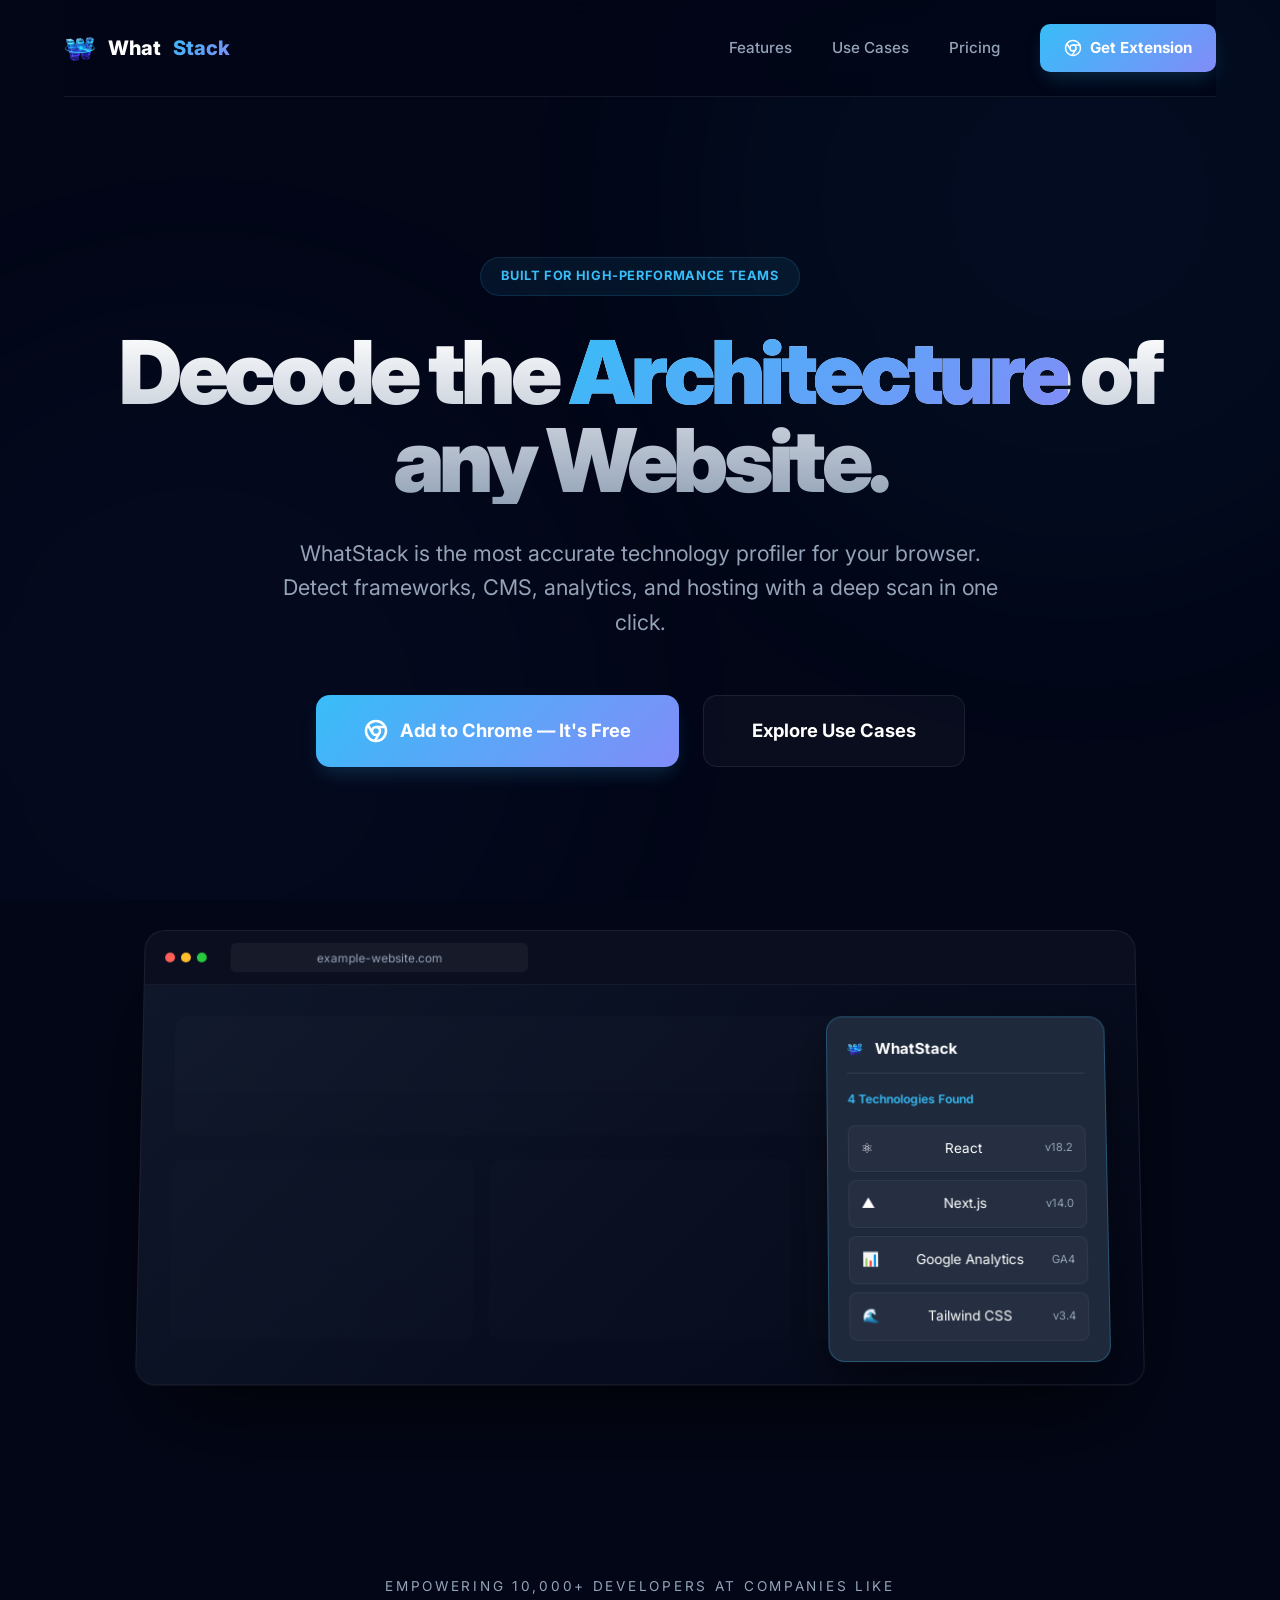
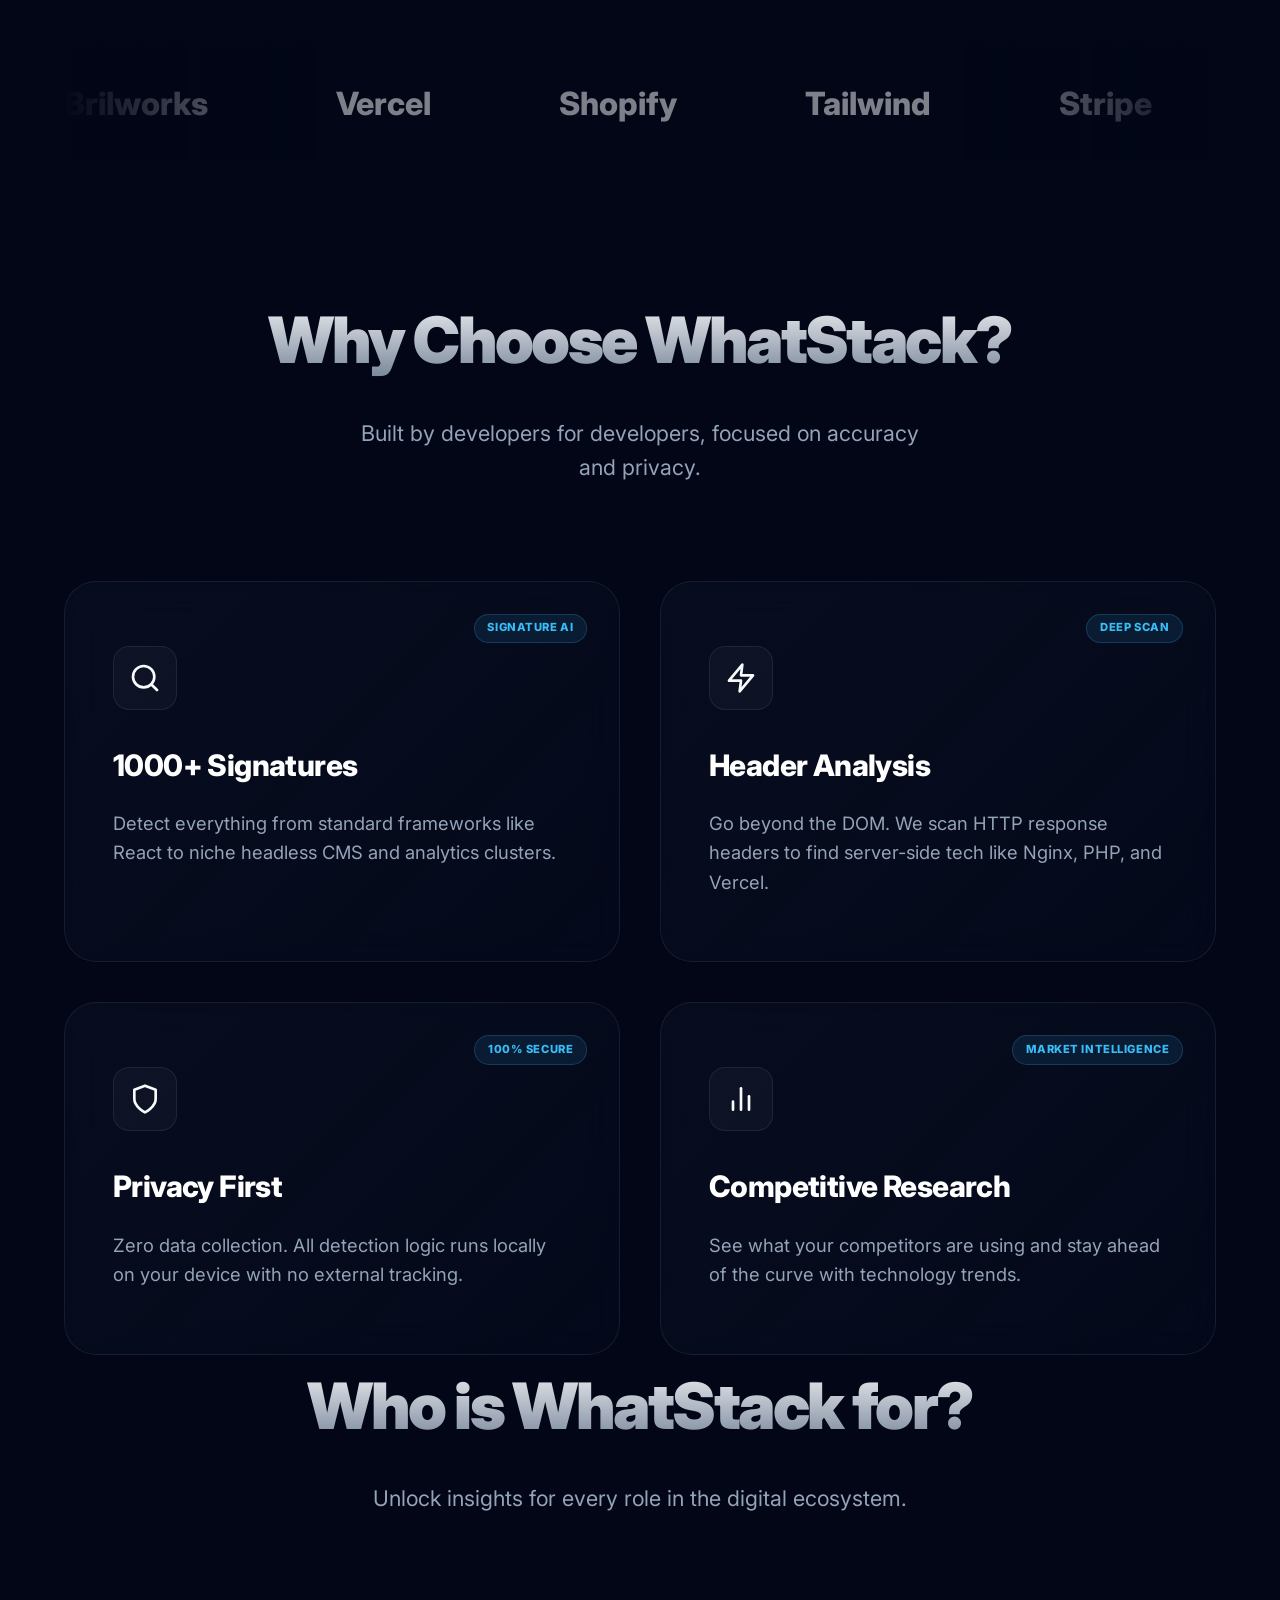
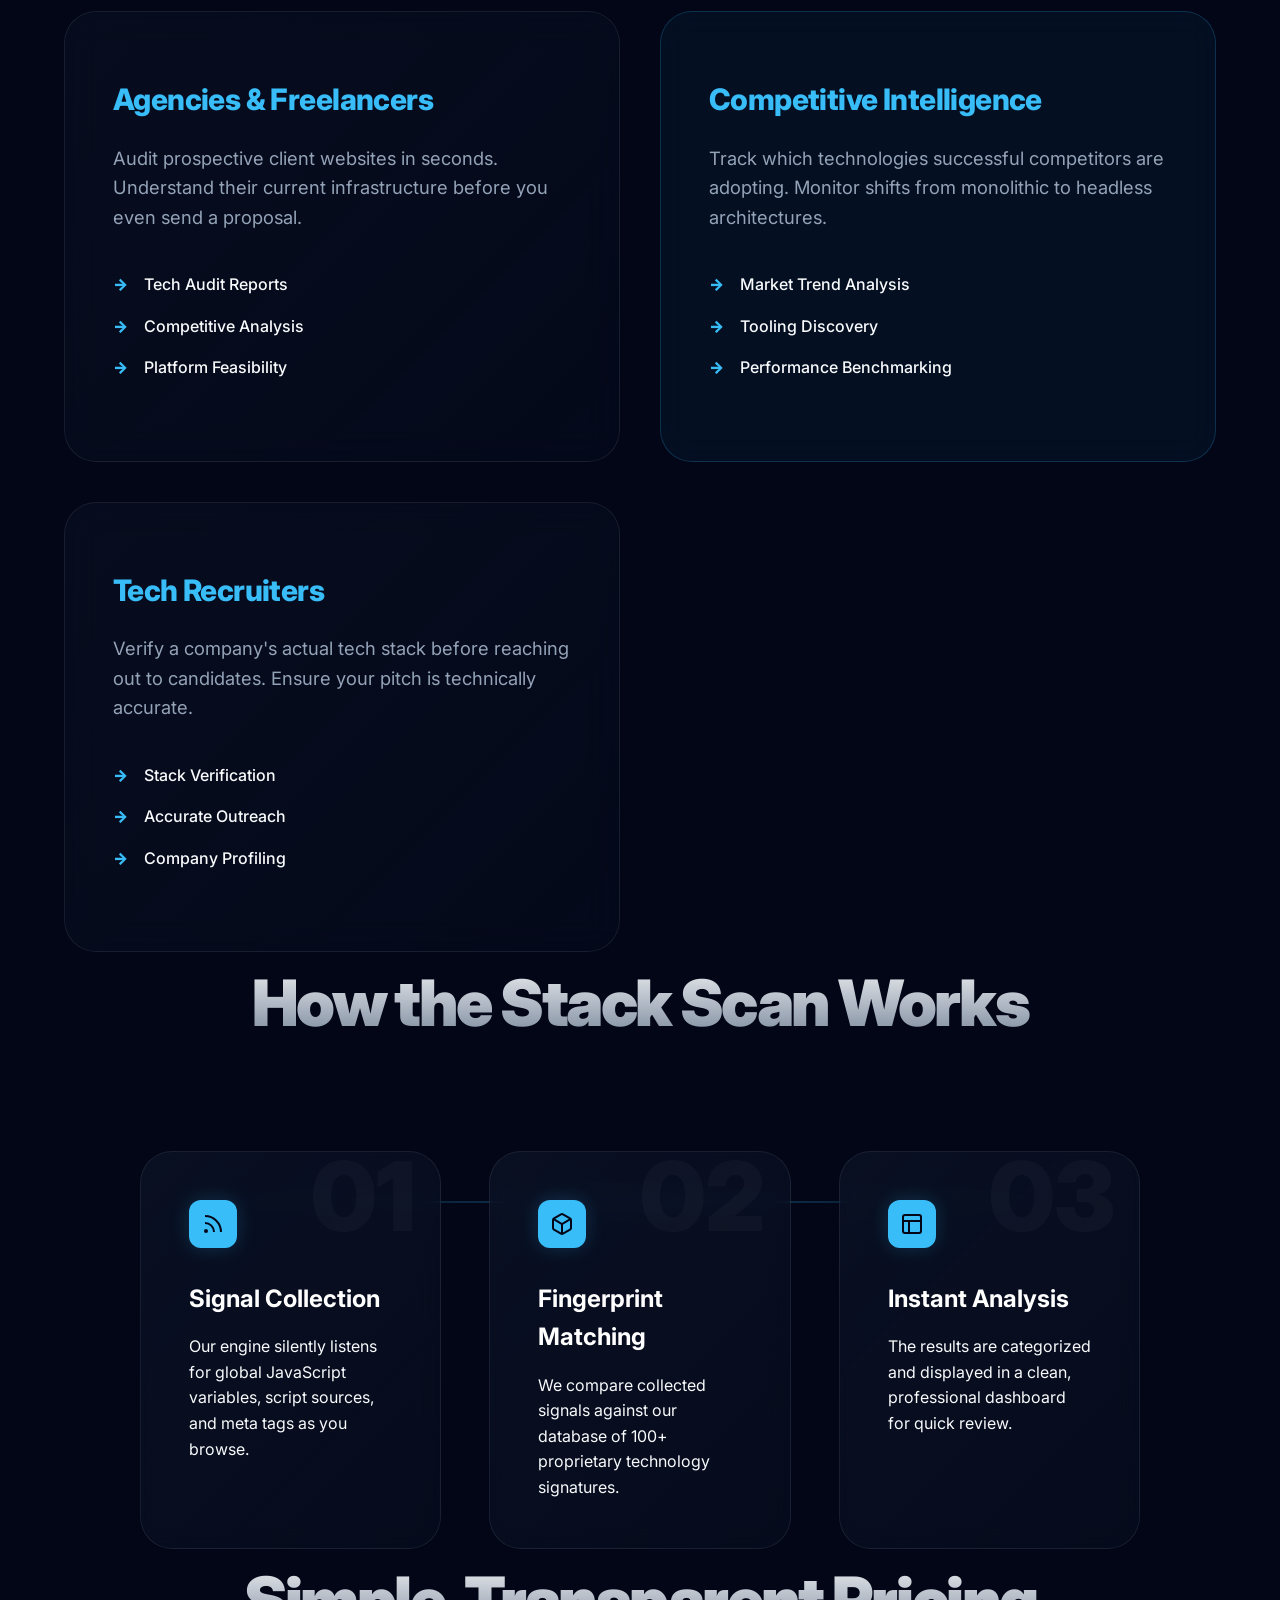
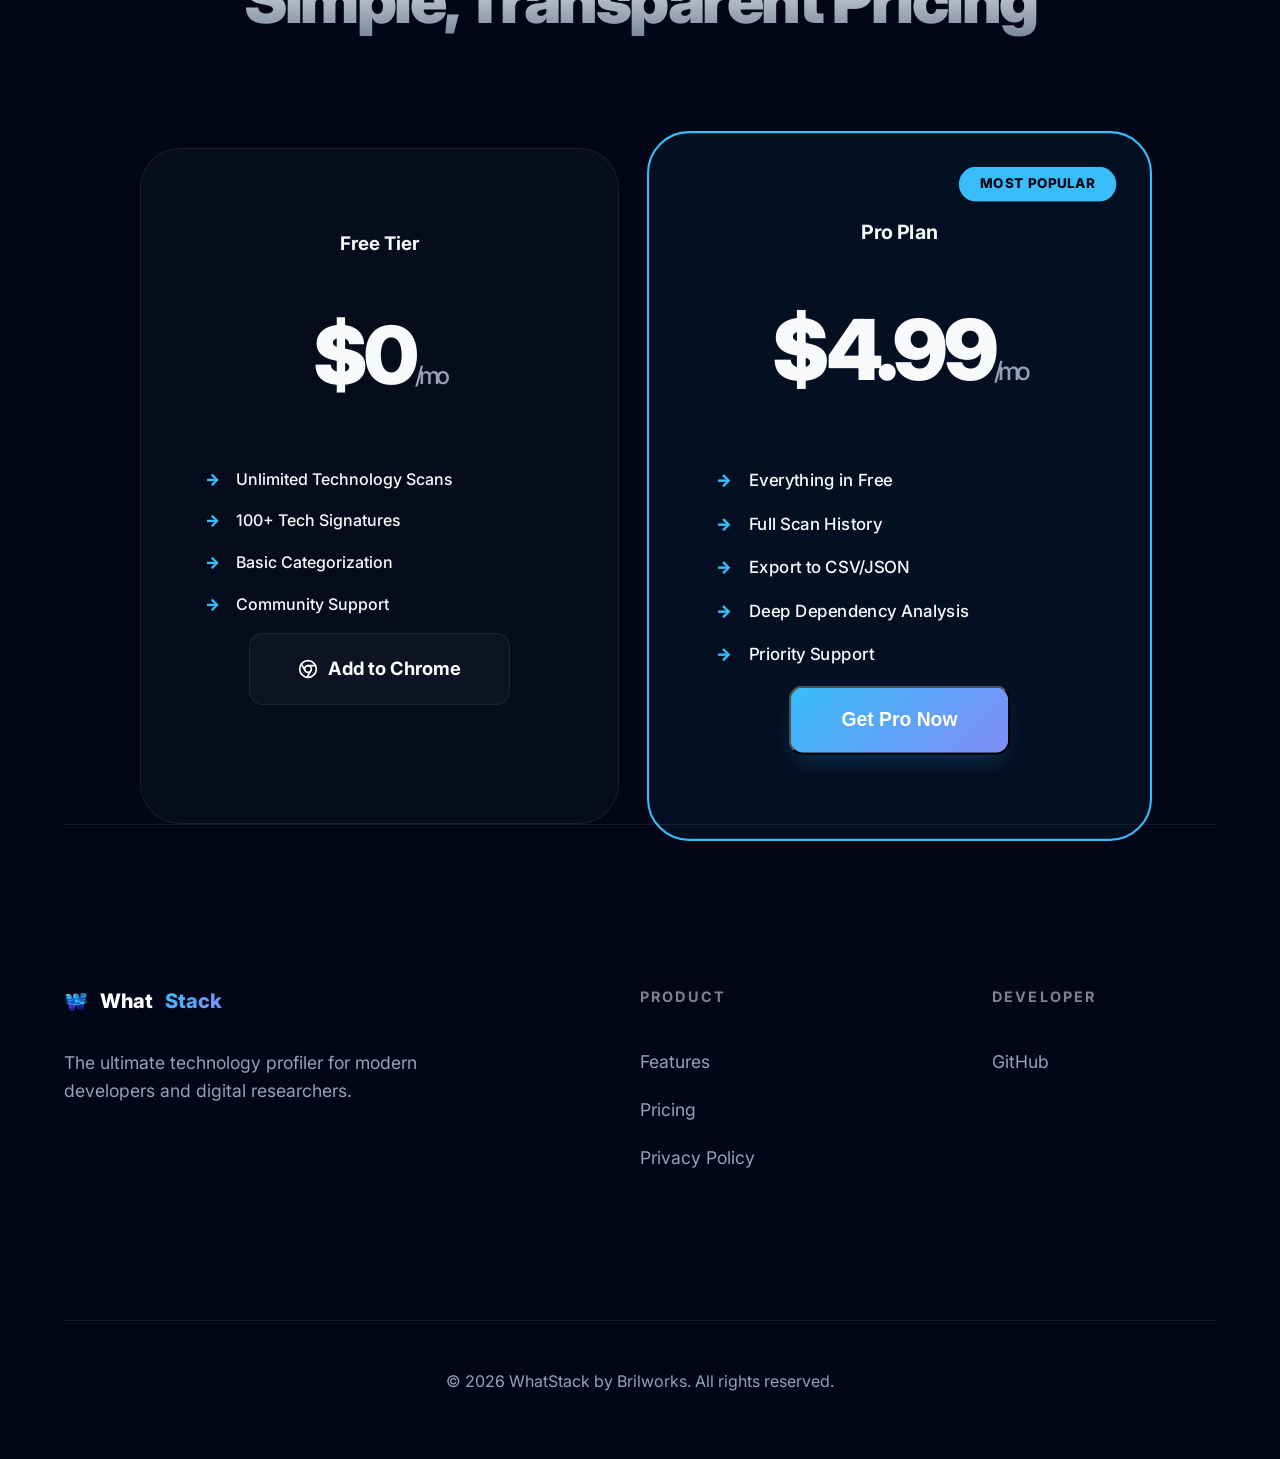
==== commit f8c876f9: "design: replace colored chrome logo with minimalist line-art icon" ====
--- a/index.html
+++ b/index.html
@@ -91,12 +91,12 @@
                 <a href="#use-cases">Use Cases</a>
                 <a href="#pricing">Pricing</a>
                 <a href="https://chromewebstore.google.com/detail/whatstack-website-tech-st/jjhagjfpflmoloejdpcchceacgofaahl?utm_source=website&utm_medium=homepage&utm_campaign=launch" class="cta-button" style="padding: 0.75rem 1.5rem; font-size: 0.95rem; border-radius: 10px;">
-                    <svg width="18" height="18" viewBox="0 0 24 24" fill="none" style="margin-right: 8px; flex-shrink: 0;">
-                        <path d="M12 0C16.4183 0 20.2521 2.39266 22.3168 5.96094L12 12V0Z" fill="#FBBC05"/>
-                        <path d="M22.3168 5.96094C23.398 7.83445 24 10.0125 24 12.3333C24 18.9607 18.6274 24.3333 12 24.3333V12.3333L22.3168 5.96094Z" fill="#34A853"/>
-                        <path d="M12 24.3333C5.37258 24.3333 0 18.9607 0 12.3333C0 10.0125 0.601953 7.83445 1.68323 5.96094L12 12.3333V24.3333Z" fill="#EA4335"/>
-                        <path d="M12 18.3333C15.3137 18.3333 18 15.647 18 12.3333C18 9.01962 15.3137 6.33333 12 6.33333C8.68629 6.33333 6 9.01962 6 12.3333C6 15.647 8.68629 18.3333 12 18.3333Z" fill="#FFFFFF"/>
-                        <path d="M12 17C14.5773 17 16.6667 14.9107 16.6667 12.3333C16.6667 9.75601 14.5773 7.66667 12 7.66667C9.42267 7.66667 7.33333 9.75601 7.33333 12.3333C7.33333 14.9107 9.42267 17 12 17Z" fill="#4285F4"/>
+                    <svg width="18" height="18" viewBox="0 0 24 24" fill="none" stroke="currentColor" stroke-width="2" stroke-linecap="round" stroke-linejoin="round" style="margin-right: 8px; flex-shrink: 0;">
+                        <circle cx="12" cy="12" r="10"></circle>
+                        <circle cx="12" cy="12" r="4"></circle>
+                        <line x1="21.17" y1="8" x2="12" y2="8"></line>
+                        <line x1="3.95" y1="6.06" x2="8.54" y2="14"></line>
+                        <line x1="10.88" y1="21.94" x2="15.46" y2="14"></line>
                     </svg>
                     Get Extension
                 </a>
@@ -110,12 +110,12 @@
             <p>WhatStack is the most accurate technology profiler for your browser. Detect frameworks, CMS, analytics, and hosting with a deep scan in one click.</p>
             <div class="hero-btns">
                 <a href="https://chromewebstore.google.com/detail/whatstack-website-tech-st/jjhagjfpflmoloejdpcchceacgofaahl?utm_source=website&utm_medium=homepage&utm_campaign=launch" class="cta-button">
-                    <svg width="24" height="24" viewBox="0 0 24 24" fill="none" style="margin-right: 12px; flex-shrink: 0;">
-                        <path d="M12 0C16.4183 0 20.2521 2.39266 22.3168 5.96094L12 12V0Z" fill="#FBBC05"/>
-                        <path d="M22.3168 5.96094C23.398 7.83445 24 10.0125 24 12.3333C24 18.9607 18.6274 24.3333 12 24.3333V12.3333L22.3168 5.96094Z" fill="#34A853"/>
-                        <path d="M12 24.3333C5.37258 24.3333 0 18.9607 0 12.3333C0 10.0125 0.601953 7.83445 1.68323 5.96094L12 12.3333V24.3333Z" fill="#EA4335"/>
-                        <path d="M12 18.3333C15.3137 18.3333 18 15.647 18 12.3333C18 9.01962 15.3137 6.33333 12 6.33333C8.68629 6.33333 6 9.01962 6 12.3333C6 15.647 8.68629 18.3333 12 18.3333Z" fill="#FFFFFF"/>
-                        <path d="M12 17C14.5773 17 16.6667 14.9107 16.6667 12.3333C16.6667 9.75601 14.5773 7.66667 12 7.66667C9.42267 7.66667 7.33333 9.75601 7.33333 12.3333C7.33333 14.9107 9.42267 17 12 17Z" fill="#4285F4"/>
+                    <svg width="24" height="24" viewBox="0 0 24 24" fill="none" stroke="currentColor" stroke-width="2.5" stroke-linecap="round" stroke-linejoin="round" style="margin-right: 12px; flex-shrink: 0;">
+                        <circle cx="12" cy="12" r="10"></circle>
+                        <circle cx="12" cy="12" r="4"></circle>
+                        <line x1="21.17" y1="8" x2="12" y2="8"></line>
+                        <line x1="3.95" y1="6.06" x2="8.54" y2="14"></line>
+                        <line x1="10.88" y1="21.94" x2="15.46" y2="14"></line>
                     </svg>
                     Add to Chrome — It's Free
                 </a>
@@ -307,12 +307,12 @@
                         <li>Community Support</li>
                     </ul>
                     <a href="https://chromewebstore.google.com/detail/whatstack-website-tech-st/jjhagjfpflmoloejdpcchceacgofaahl?utm_source=website&utm_medium=homepage&utm_campaign=launch" class="secondary-btn">
-                        <svg width="20" height="20" viewBox="0 0 24 24" fill="none" style="margin-right: 10px; flex-shrink: 0;">
-                            <path d="M12 0C16.4183 0 20.2521 2.39266 22.3168 5.96094L12 12V0Z" fill="#FBBC05"/>
-                            <path d="M22.3168 5.96094C23.398 7.83445 24 10.0125 24 12.3333C24 18.9607 18.6274 24.3333 12 24.3333V12.3333L22.3168 5.96094Z" fill="#34A853"/>
-                            <path d="M12 24.3333C5.37258 24.3333 0 18.9607 0 12.3333C0 10.0125 0.601953 7.83445 1.68323 5.96094L12 12.3333V24.3333Z" fill="#EA4335"/>
-                            <path d="M12 18.3333C15.3137 18.3333 18 15.647 18 12.3333C18 9.01962 15.3137 6.33333 12 6.33333C8.68629 6.33333 6 9.01962 6 12.3333C6 15.647 8.68629 18.3333 12 18.3333Z" fill="#FFFFFF"/>
-                            <path d="M12 17C14.5773 17 16.6667 14.9107 16.6667 12.3333C16.6667 9.75601 14.5773 7.66667 12 7.66667C9.42267 7.66667 7.33333 9.75601 7.33333 12.3333C7.33333 14.9107 9.42267 17 12 17Z" fill="#4285F4"/>
+                        <svg width="20" height="20" viewBox="0 0 24 24" fill="none" stroke="currentColor" stroke-width="2" stroke-linecap="round" stroke-linejoin="round" style="margin-right: 10px; flex-shrink: 0;">
+                            <circle cx="12" cy="12" r="10"></circle>
+                            <circle cx="12" cy="12" r="4"></circle>
+                            <line x1="21.17" y1="8" x2="12" y2="8"></line>
+                            <line x1="3.95" y1="6.06" x2="8.54" y2="14"></line>
+                            <line x1="10.88" y1="21.94" x2="15.46" y2="14"></line>
                         </svg>
                         Add to Chrome
                     </a>
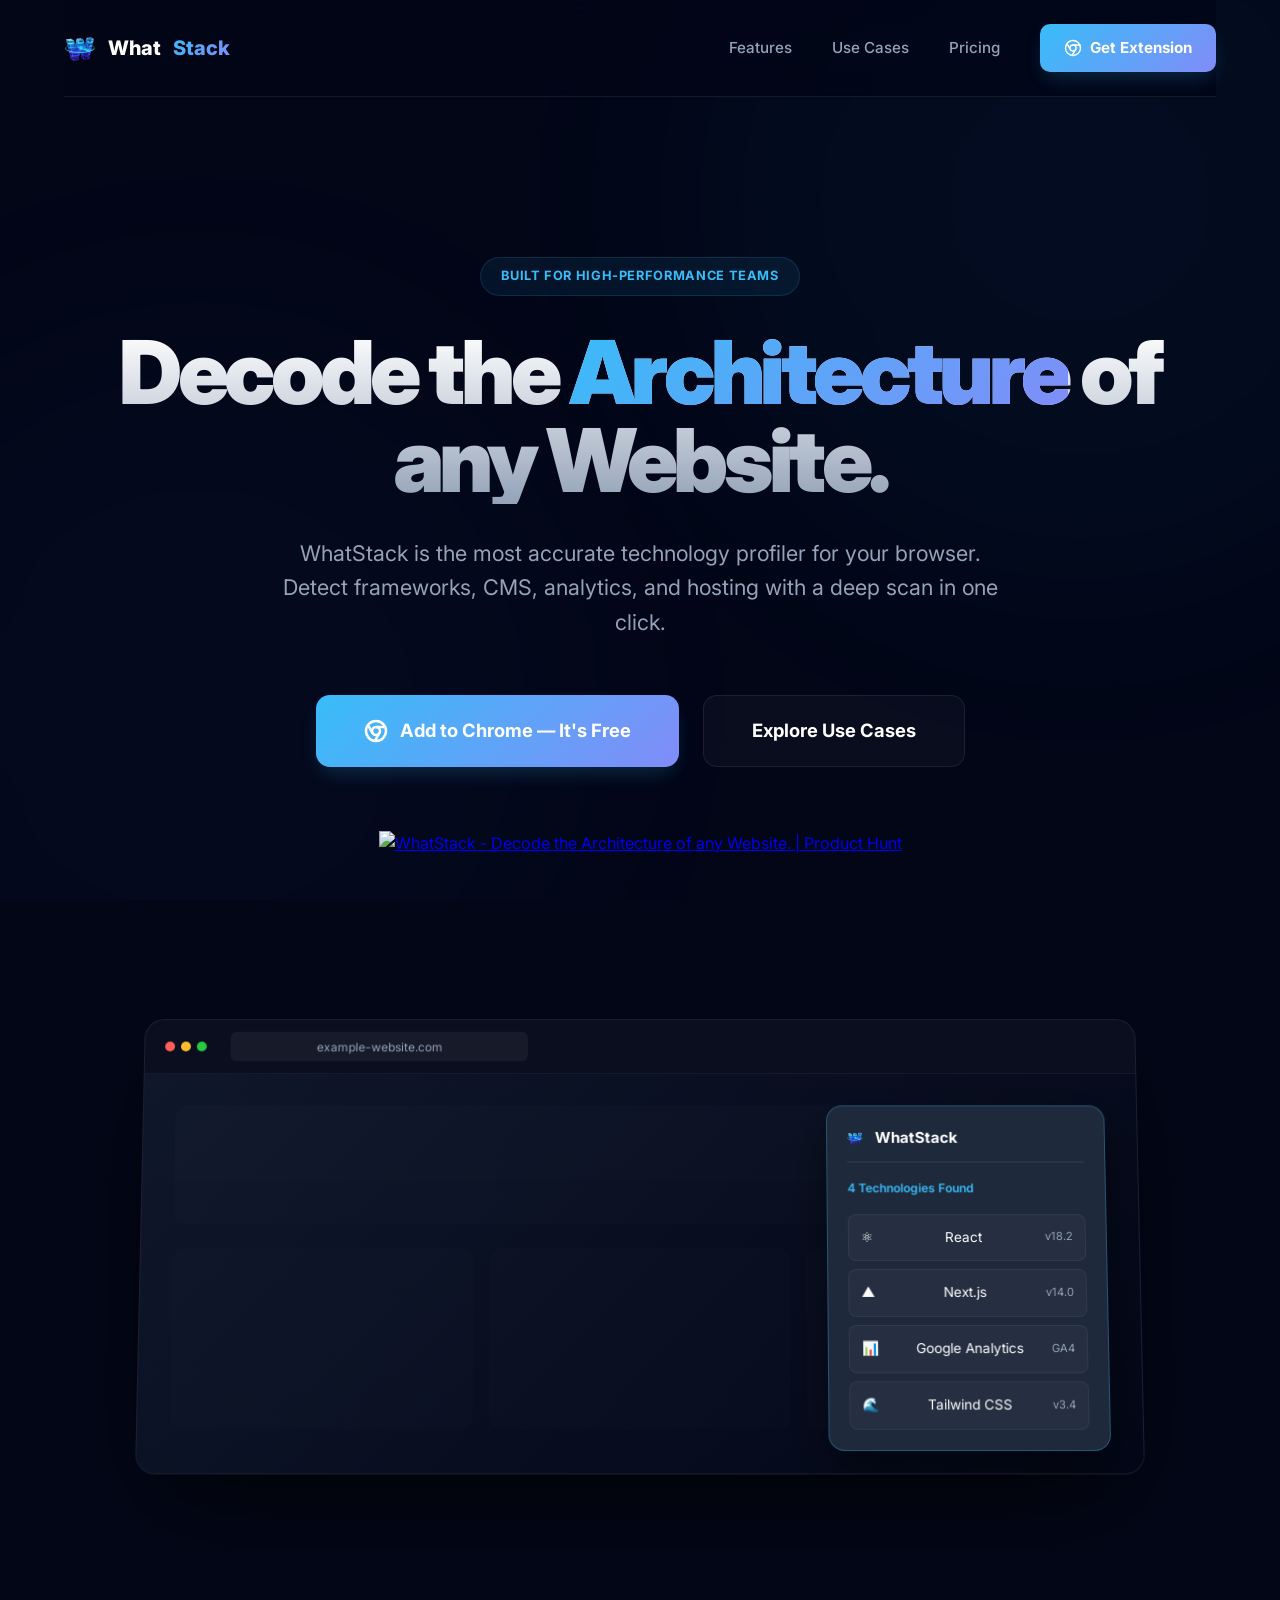
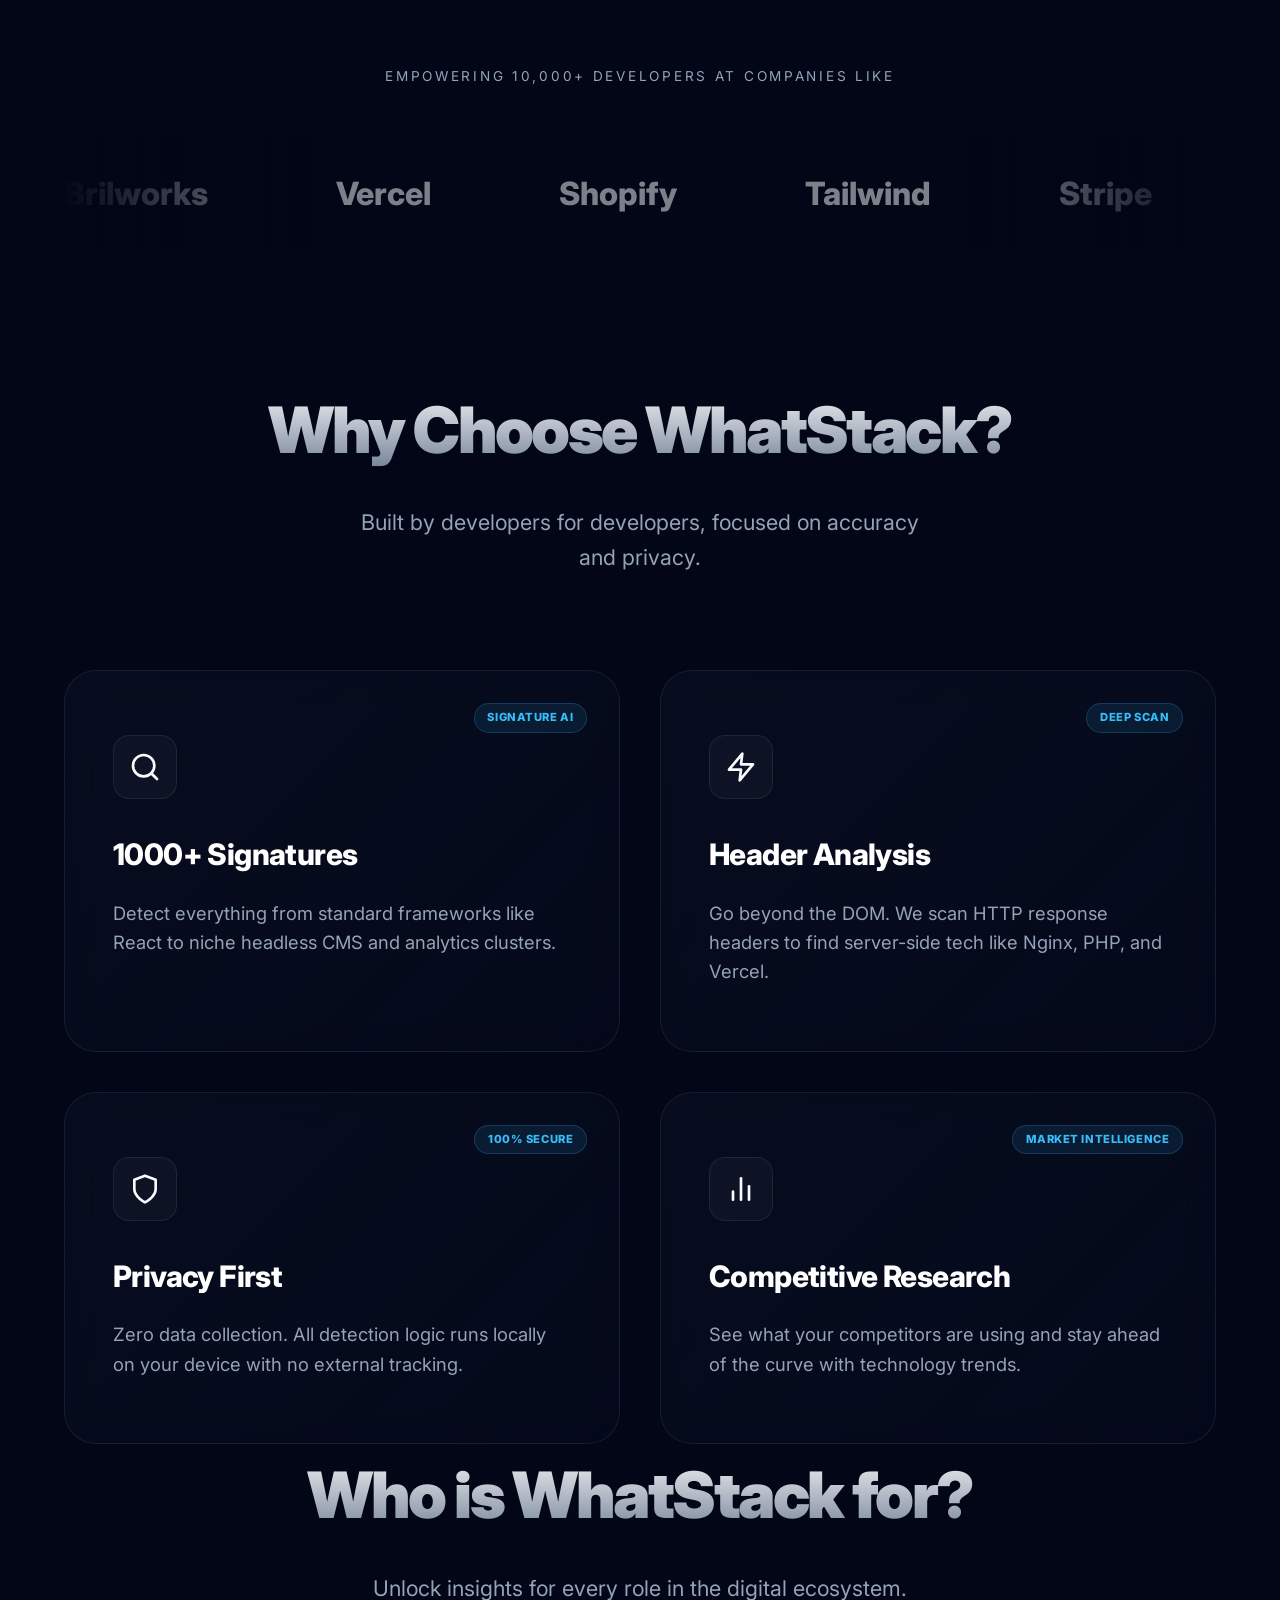
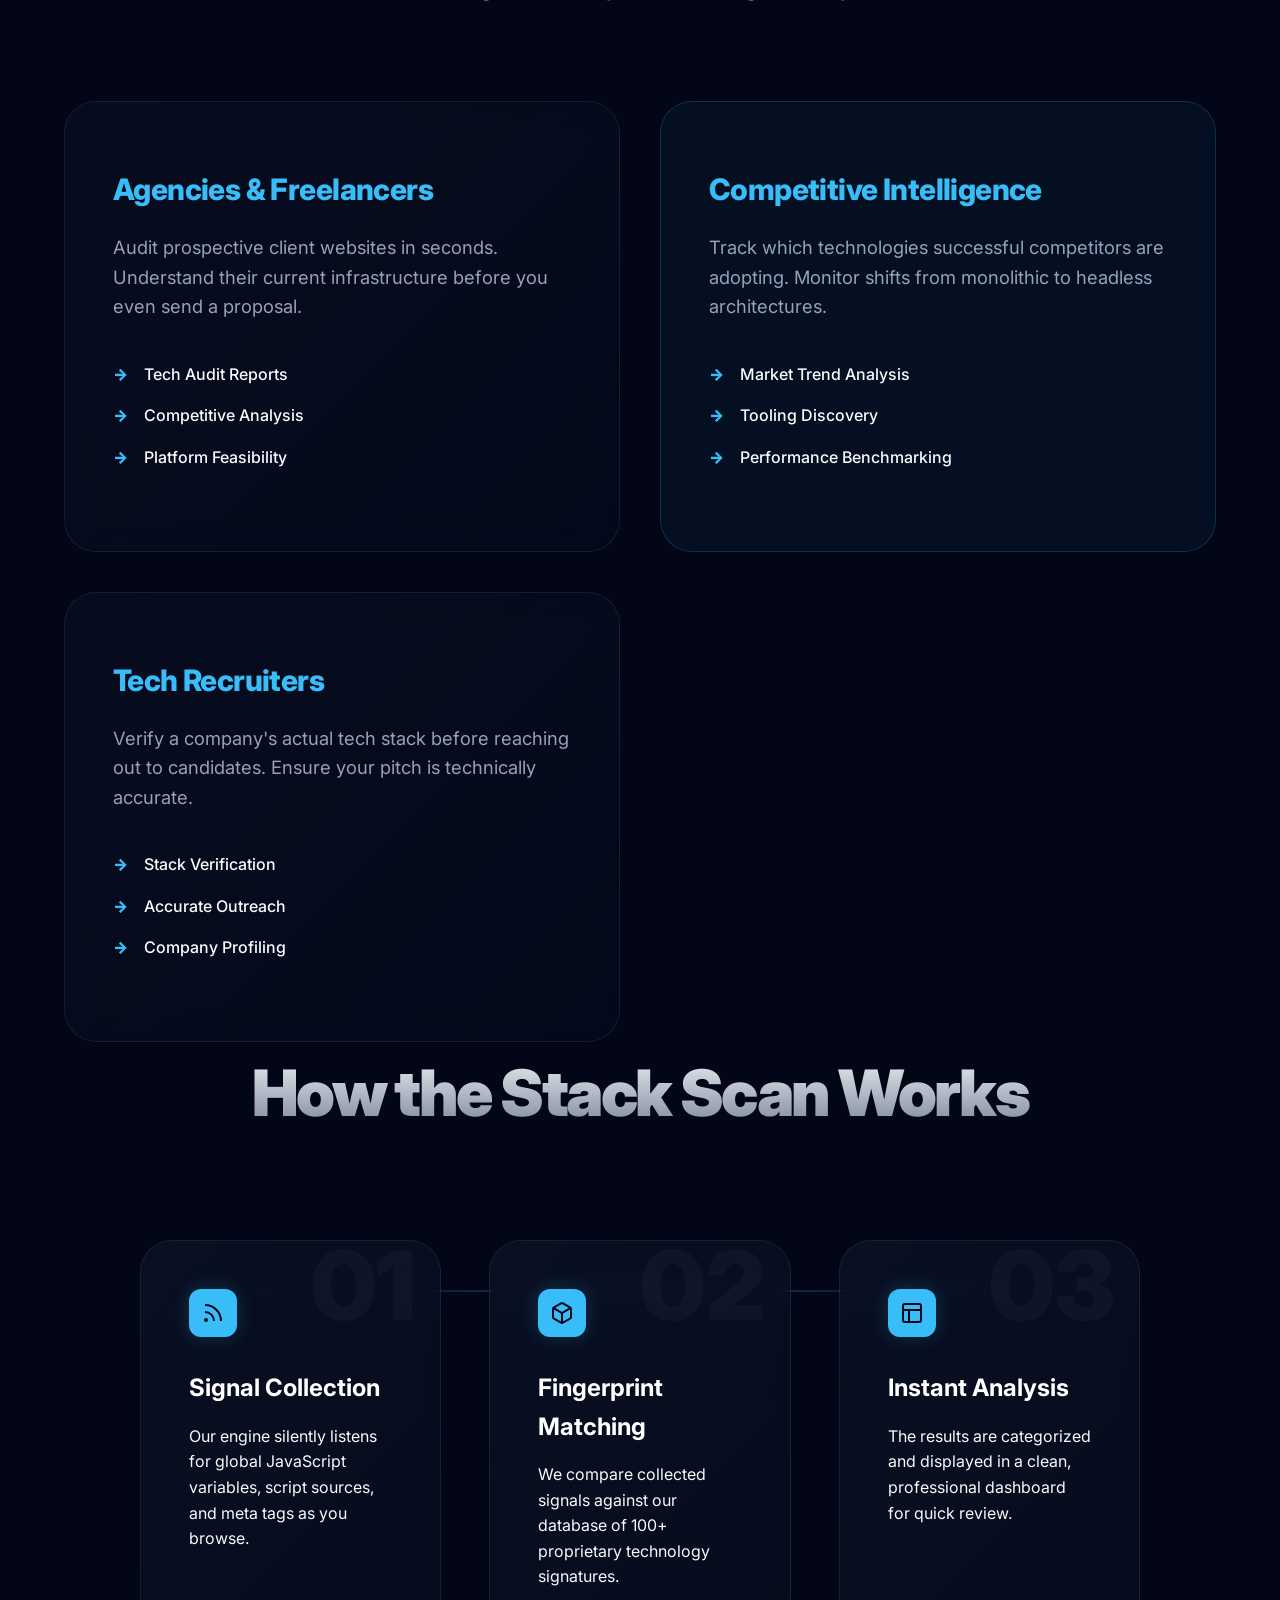
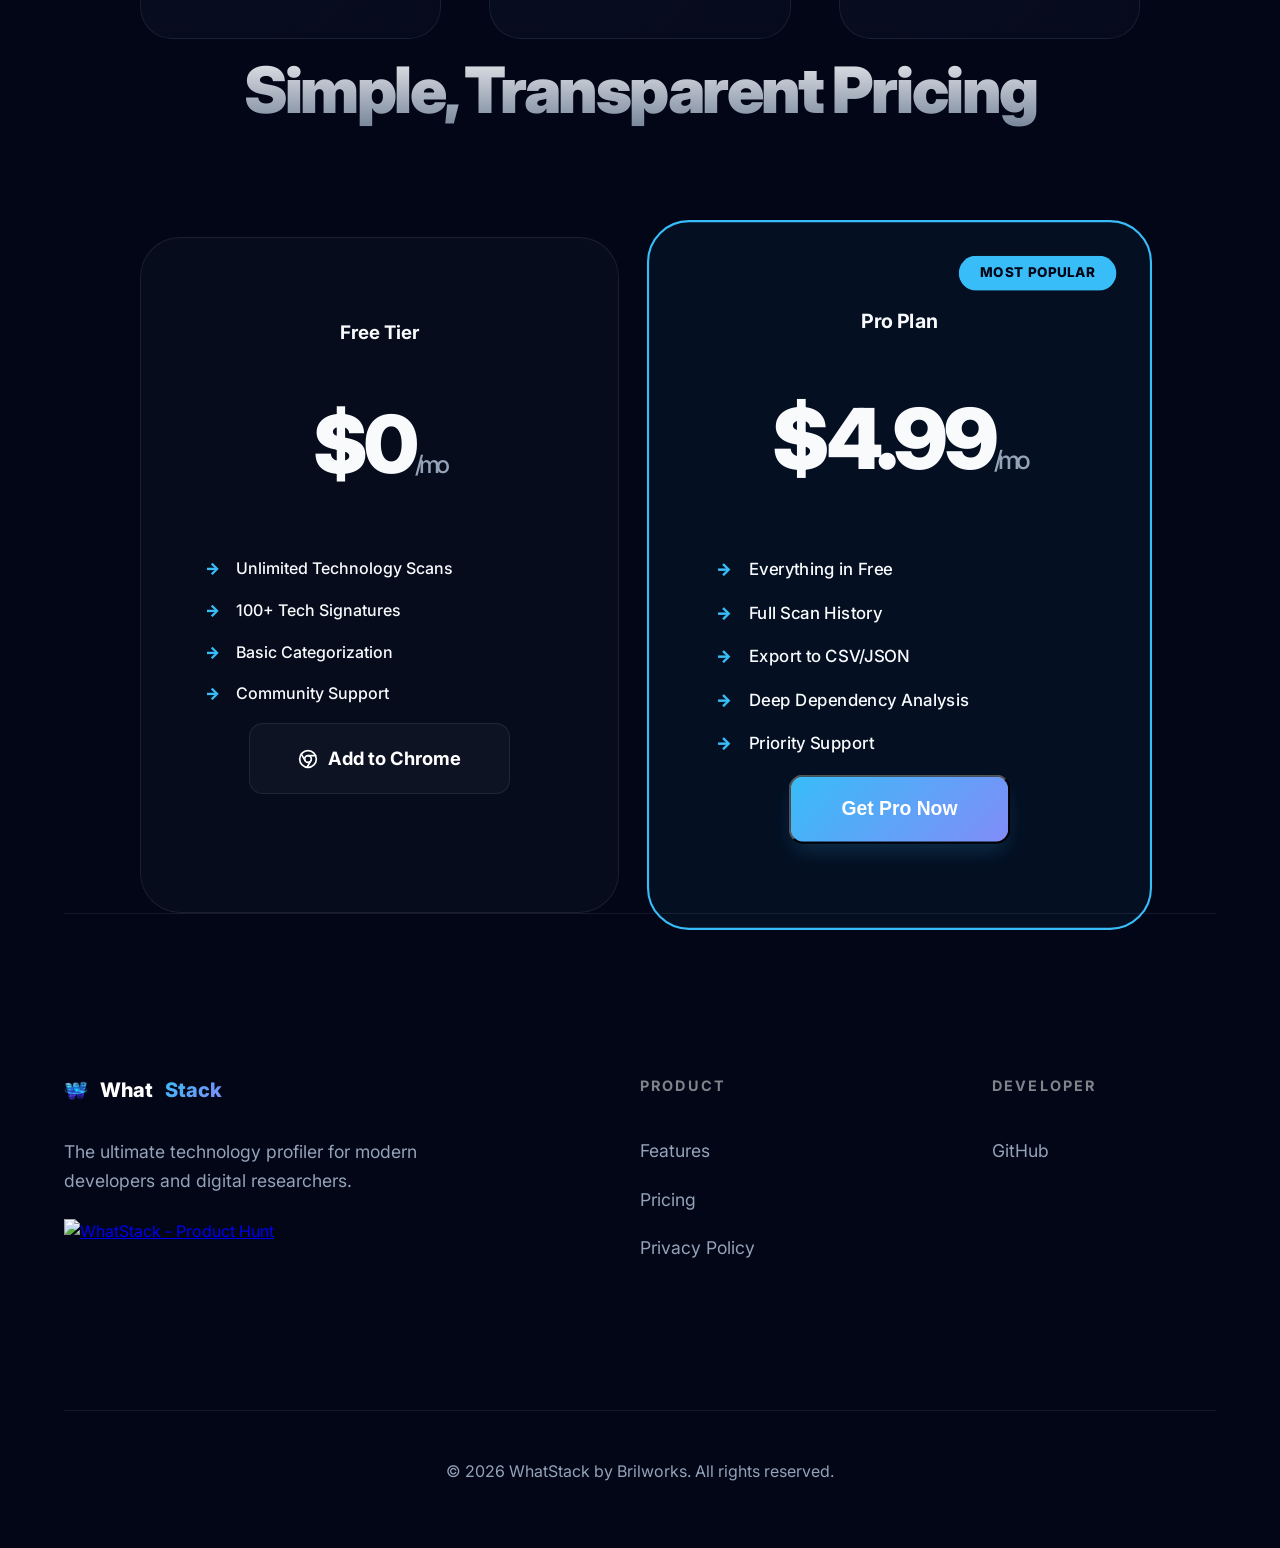
==== commit 0ea9429c: "design: add product hunt featured badge to hero and footer" ====
--- a/index.html
+++ b/index.html
@@ -121,6 +121,13 @@
                 </a>
                 <a href="#use-cases" class="secondary-btn">Explore Use Cases</a>
             </div>
+            
+            <!-- PRODUCT HUNT BADGE -->
+            <div class="ph-badge" style="margin-top: 4rem; display: flex; justify-content: center;">
+                <a href="https://www.producthunt.com/products/whatstack-2?embed=true&utm_source=badge-featured&utm_medium=badge&utm_campaign=badge-whatstack-2" target="_blank" rel="noopener noreferrer">
+                    <img src="https://api.producthunt.com/widgets/embed-image/v1/featured.svg?post_id=1133359&theme=dark" alt="WhatStack - Decode the Architecture of any Website. | Product Hunt" style="width: 250px; height: 54px;" width="250" height="54">
+                </a>
+            </div>
         </section>
 
         <!-- MAIN SHOWCASE - PURE CSS MOCKUP -->
@@ -342,6 +349,11 @@
                         What<span>Stack</span>
                     </a>
                     <p>The ultimate technology profiler for modern developers and digital researchers.</p>
+                    <div style="margin-top: 1.5rem;">
+                        <a href="https://www.producthunt.com/products/whatstack-2?utm_source=badge-featured&utm_medium=badge&utm_campaign=badge-whatstack-2" target="_blank">
+                            <img src="https://api.producthunt.com/widgets/embed-image/v1/featured.svg?post_id=1133359&theme=dark" alt="WhatStack - Product Hunt" style="width: 200px; height: 43px;" width="200" height="43">
+                        </a>
+                    </div>
                 </div>
                 <div class="footer-links">
                     <h4>Product</h4>
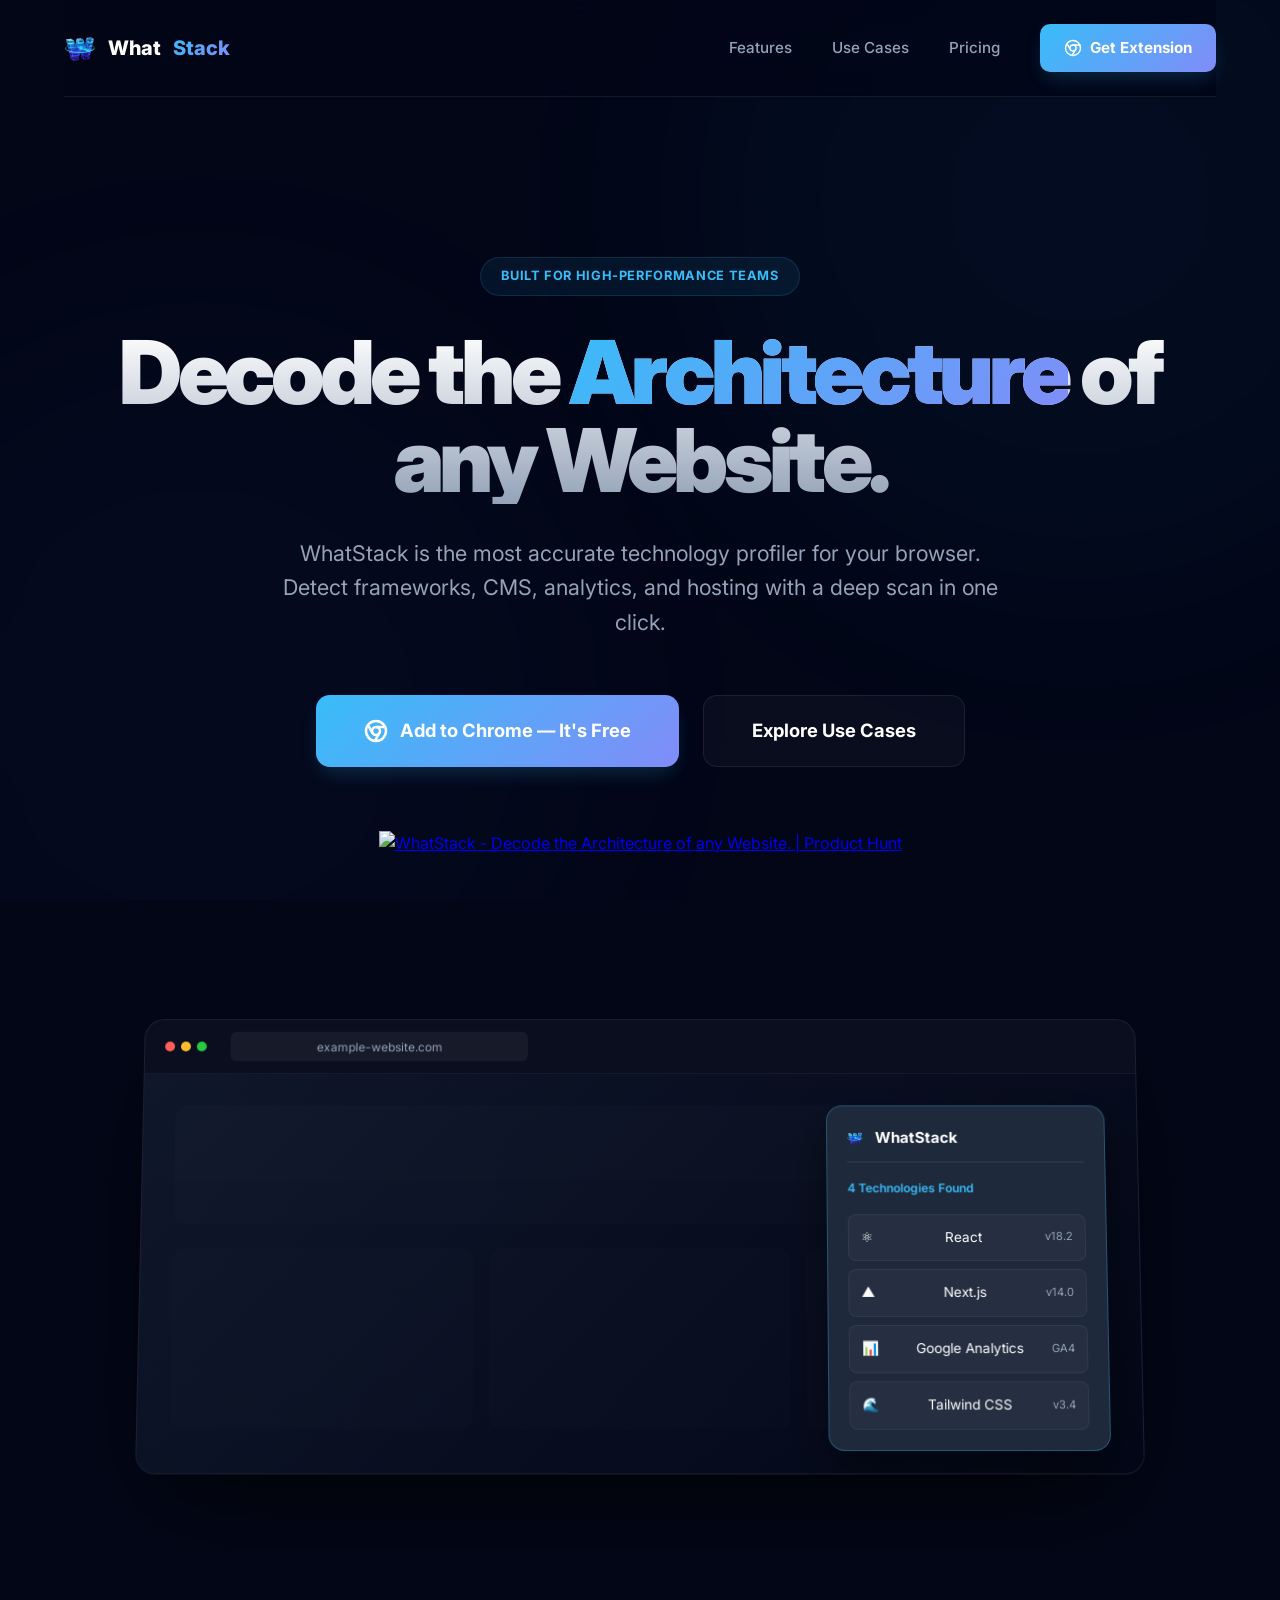
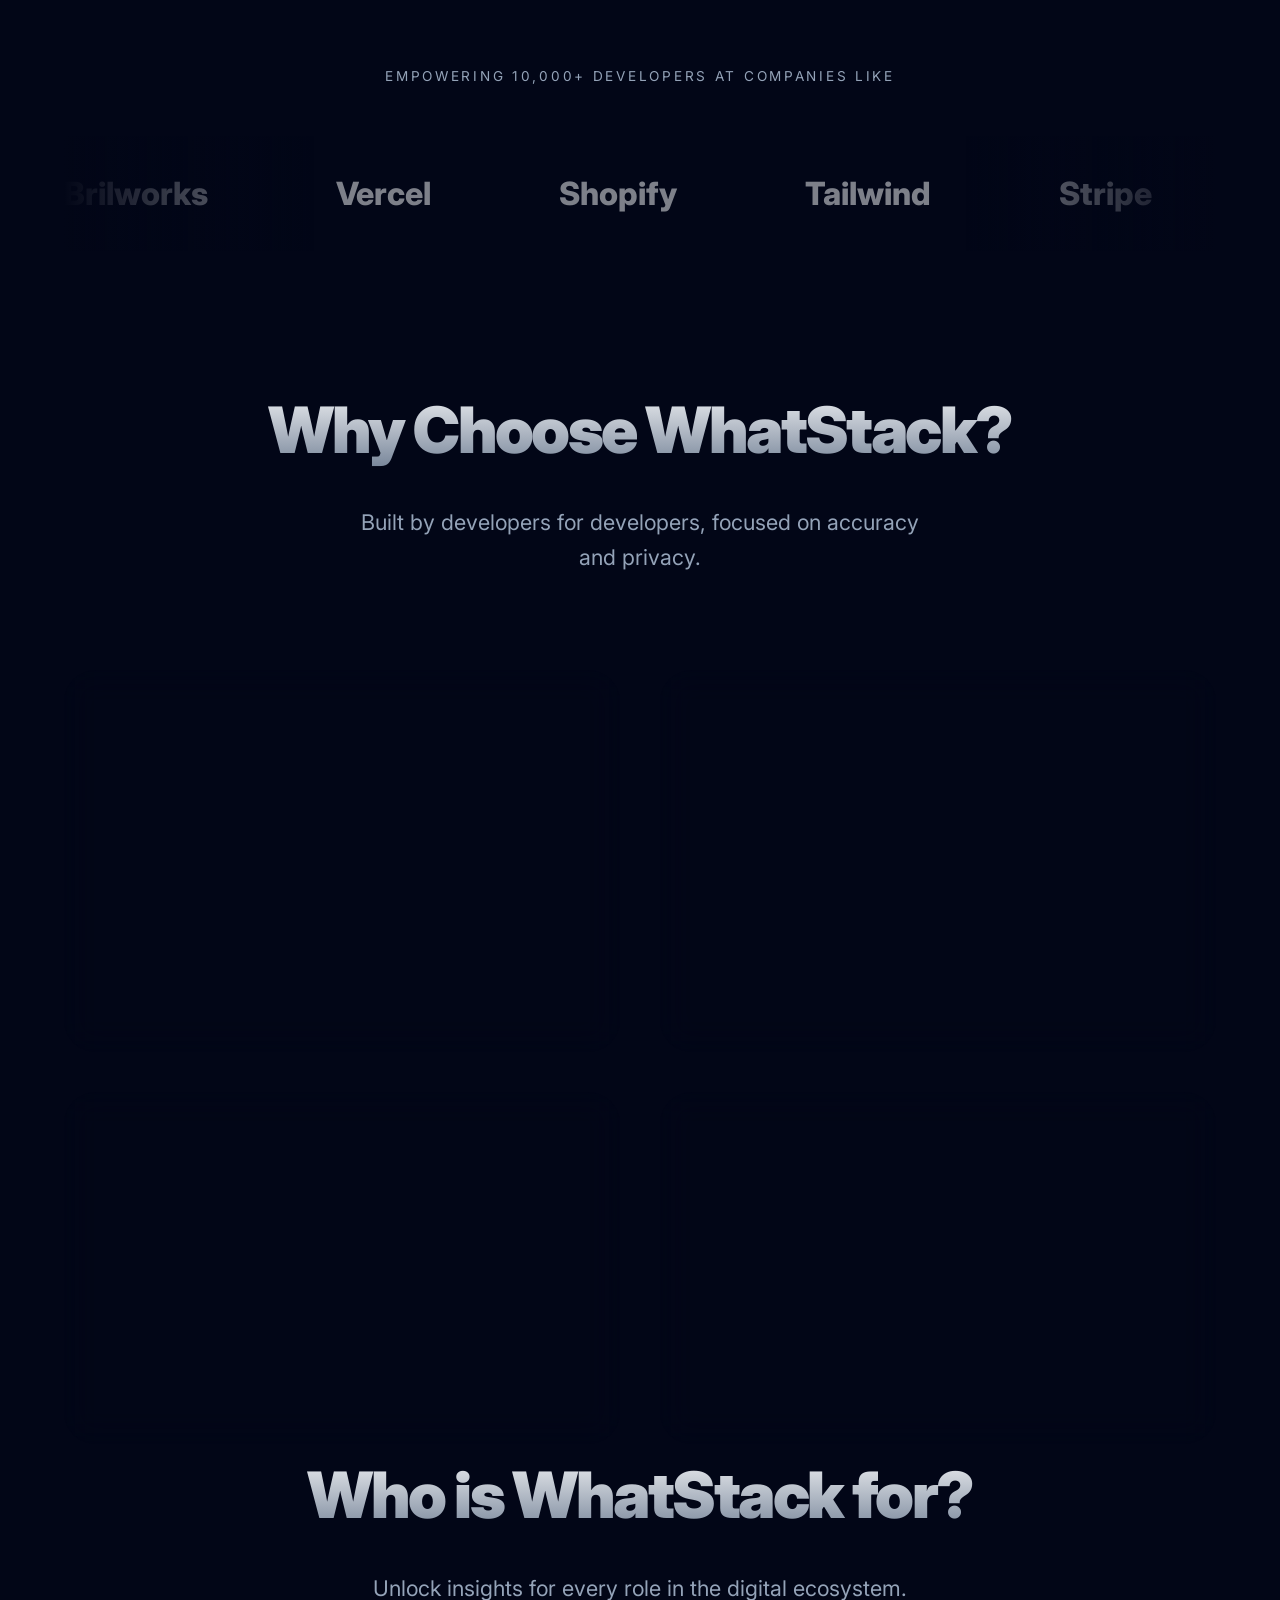
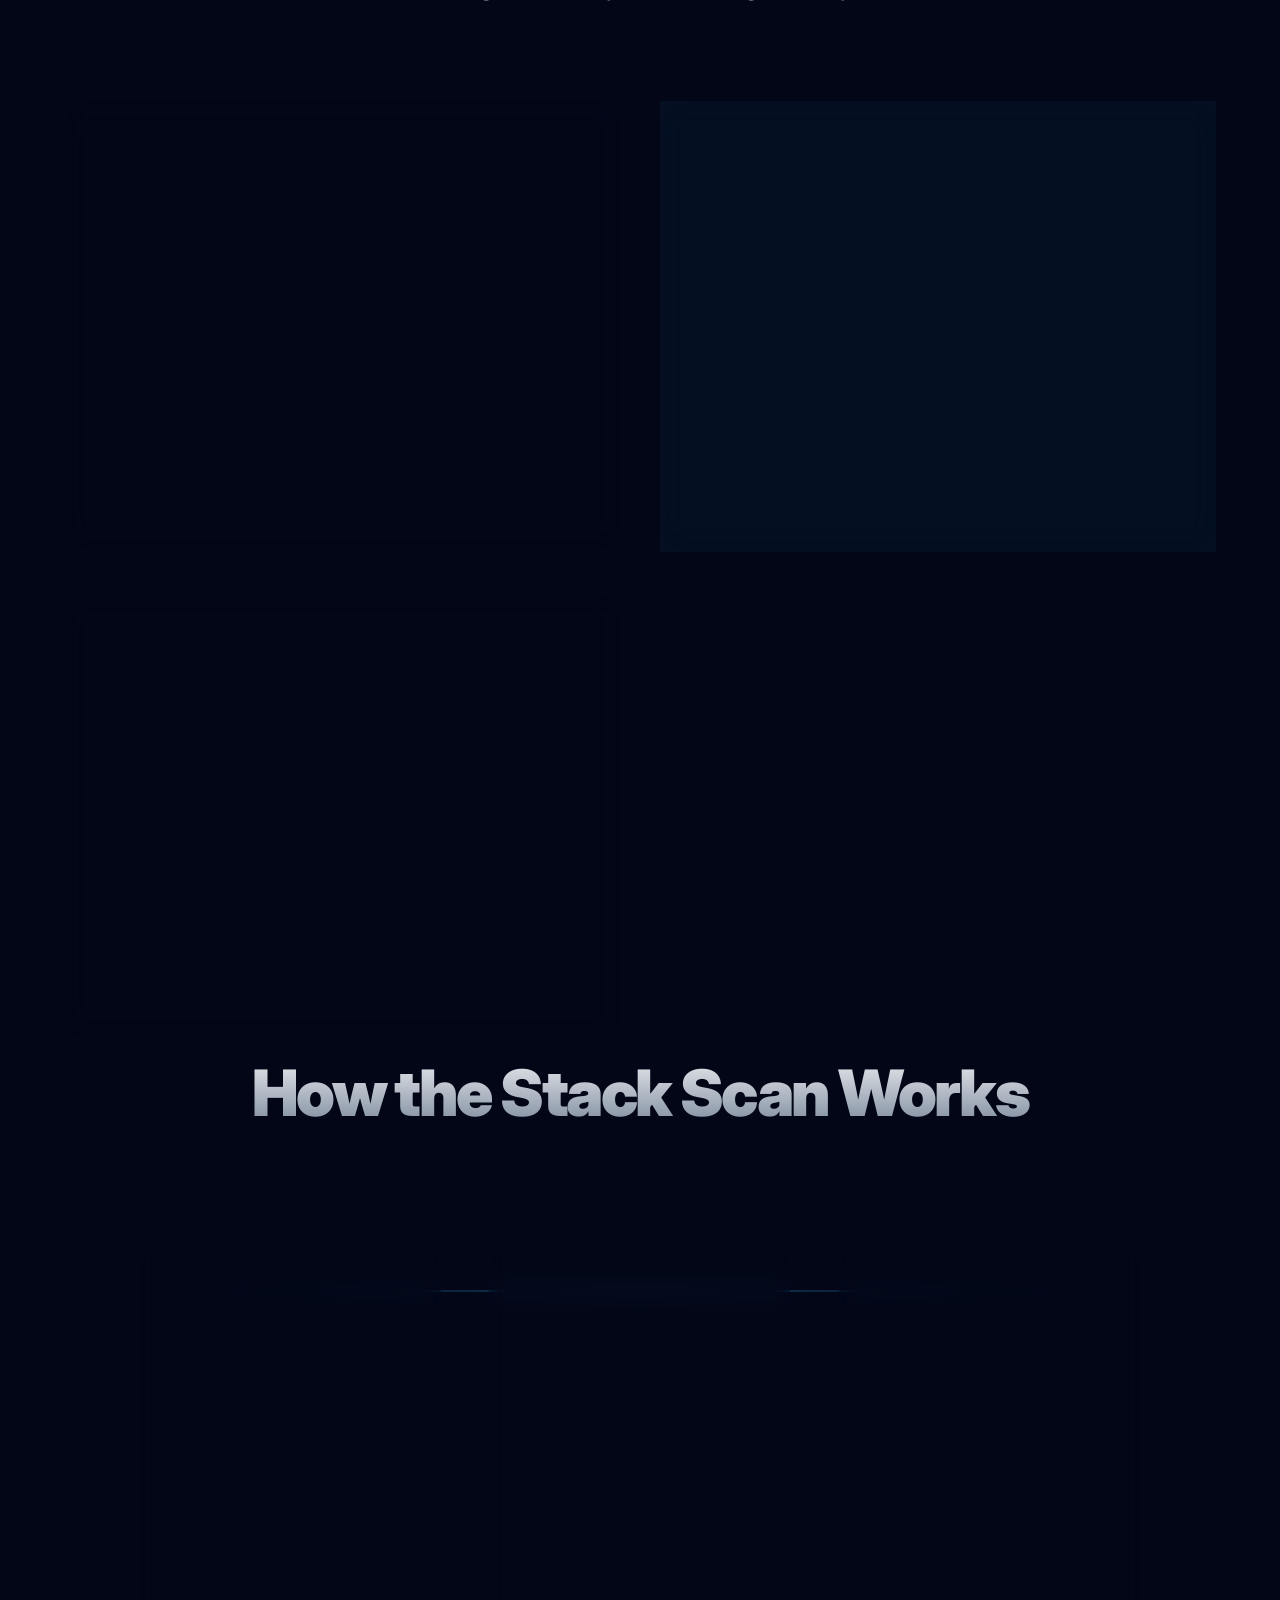
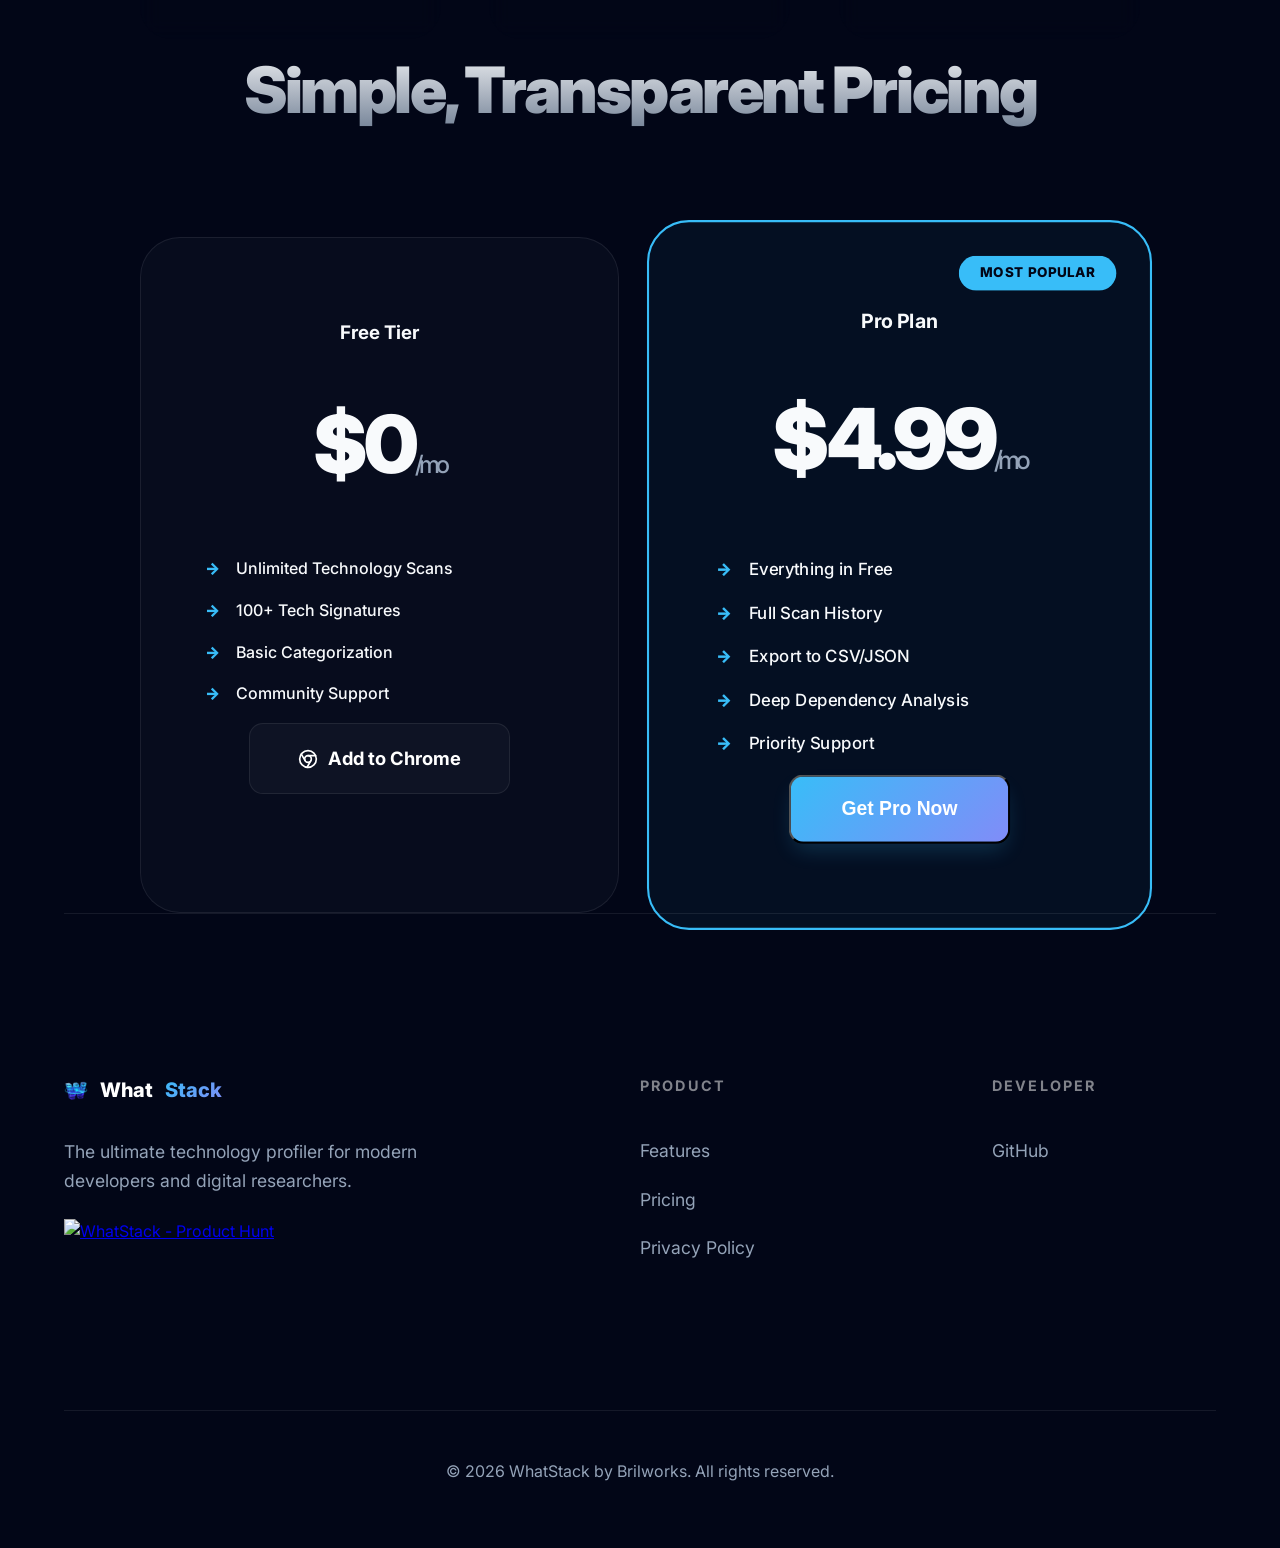
==== commit d4779816: "feat: make chrome web store links open in new tab" ====
--- a/index.html
+++ b/index.html
@@ -90,7 +90,7 @@
                 <a href="#features">Features</a>
                 <a href="#use-cases">Use Cases</a>
                 <a href="#pricing">Pricing</a>
-                <a href="https://chromewebstore.google.com/detail/whatstack-website-tech-st/jjhagjfpflmoloejdpcchceacgofaahl?utm_source=website&utm_medium=homepage&utm_campaign=launch" class="cta-button" style="padding: 0.75rem 1.5rem; font-size: 0.95rem; border-radius: 10px;">
+                <a href="https://chromewebstore.google.com/detail/whatstack-website-tech-st/jjhagjfpflmoloejdpcchceacgofaahl?utm_source=website&utm_medium=homepage&utm_campaign=launch" class="cta-button" style="padding: 0.75rem 1.5rem; font-size: 0.95rem; border-radius: 10px;" target="_blank" rel="noopener noreferrer">
                     <svg width="18" height="18" viewBox="0 0 24 24" fill="none" stroke="currentColor" stroke-width="2" stroke-linecap="round" stroke-linejoin="round" style="margin-right: 8px; flex-shrink: 0;">
                         <circle cx="12" cy="12" r="10"></circle>
                         <circle cx="12" cy="12" r="4"></circle>
@@ -109,7 +109,7 @@
             <h1>Decode the <span>Architecture</span> of any Website.</h1>
             <p>WhatStack is the most accurate technology profiler for your browser. Detect frameworks, CMS, analytics, and hosting with a deep scan in one click.</p>
             <div class="hero-btns">
-                <a href="https://chromewebstore.google.com/detail/whatstack-website-tech-st/jjhagjfpflmoloejdpcchceacgofaahl?utm_source=website&utm_medium=homepage&utm_campaign=launch" class="cta-button">
+                <a href="https://chromewebstore.google.com/detail/whatstack-website-tech-st/jjhagjfpflmoloejdpcchceacgofaahl?utm_source=website&utm_medium=homepage&utm_campaign=launch" class="cta-button" target="_blank" rel="noopener noreferrer">
                     <svg width="24" height="24" viewBox="0 0 24 24" fill="none" stroke="currentColor" stroke-width="2.5" stroke-linecap="round" stroke-linejoin="round" style="margin-right: 12px; flex-shrink: 0;">
                         <circle cx="12" cy="12" r="10"></circle>
                         <circle cx="12" cy="12" r="4"></circle>
@@ -313,7 +313,7 @@
                         <li>Basic Categorization</li>
                         <li>Community Support</li>
                     </ul>
-                    <a href="https://chromewebstore.google.com/detail/whatstack-website-tech-st/jjhagjfpflmoloejdpcchceacgofaahl?utm_source=website&utm_medium=homepage&utm_campaign=launch" class="secondary-btn">
+                    <a href="https://chromewebstore.google.com/detail/whatstack-website-tech-st/jjhagjfpflmoloejdpcchceacgofaahl?utm_source=website&utm_medium=homepage&utm_campaign=launch" class="secondary-btn" target="_blank" rel="noopener noreferrer">
                         <svg width="20" height="20" viewBox="0 0 24 24" fill="none" stroke="currentColor" stroke-width="2" stroke-linecap="round" stroke-linejoin="round" style="margin-right: 10px; flex-shrink: 0;">
                             <circle cx="12" cy="12" r="10"></circle>
                             <circle cx="12" cy="12" r="4"></circle>
